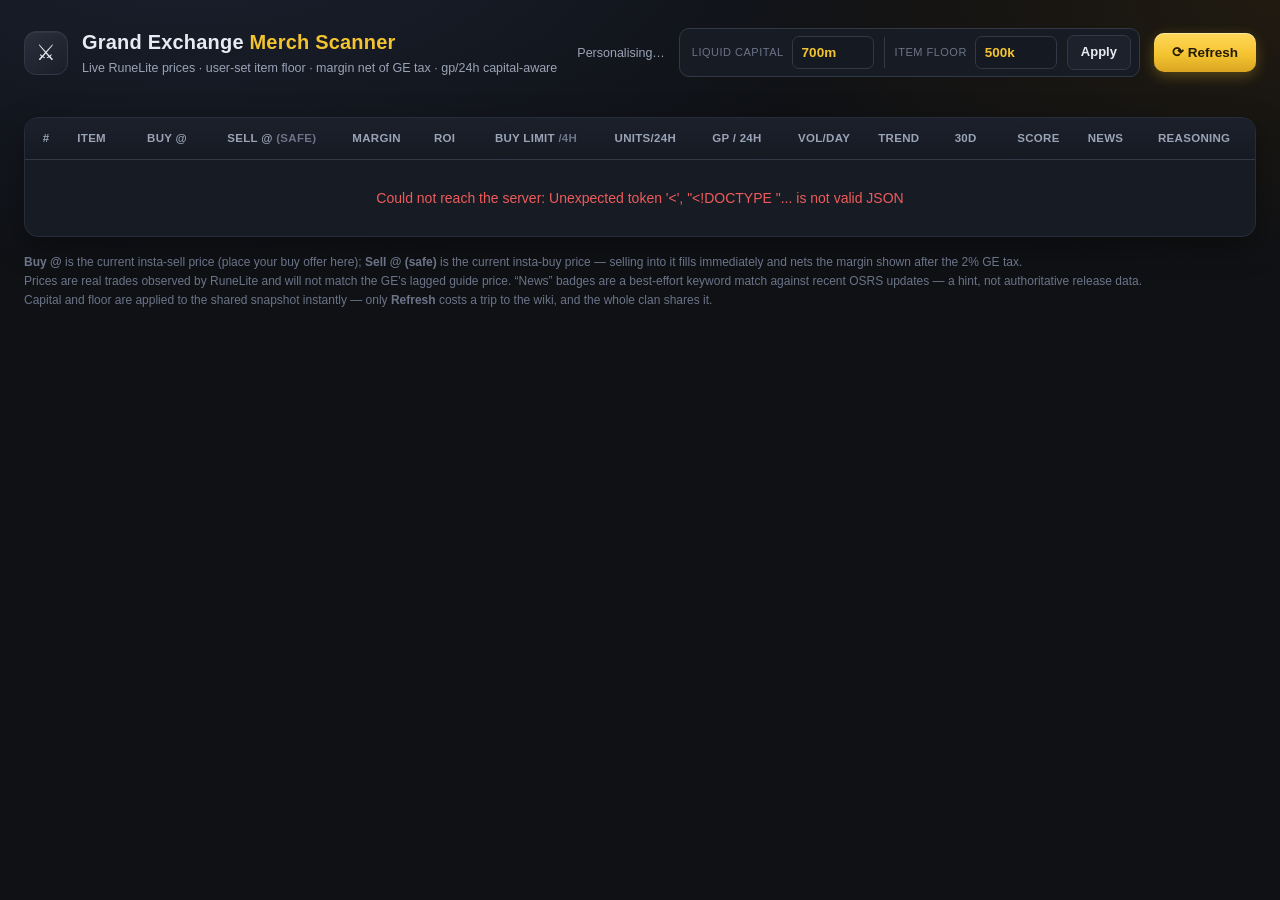
==== static/index.html @ 672d29fd "Migrate the merch scanner to a DB-backed clan app The scan is expensive (~160 wiki calls) but almost" ====
<!doctype html>
<html lang="en">
<head>
<meta charset="utf-8">
<meta name="viewport" content="width=device-width, initial-scale=1">
<title>Grand Exchange Merch Scanner</title>
<style>
  :root {
    --bg: #0f1115; --bg2: #151922; --card: #171b24; --card2: #1c212c;
    --line: #262c39; --line2: #313947;
    --text: #e7ebf2; --muted: #9aa4b6; --faint: #6b7488;
    --gold: #f4c430; --gold2: #d9a521;
    --green: #3fbf7f; --red: #ef5b5b; --amber: #f0a340; --blue: #5b9bd5;
    --shadow: 0 10px 30px rgba(0,0,0,.35);
  }
  * { box-sizing: border-box; }
  html, body { height: 100%; }
  body {
    margin: 0; color: var(--text);
    font-family: -apple-system, BlinkMacSystemFont, "Segoe UI", Roboto,
                 "Helvetica Neue", Arial, "Noto Sans", sans-serif;
    font-size: 14px; line-height: 1.45;
    background:
      radial-gradient(1200px 600px at 15% -10%, #1b2130 0, rgba(27,33,48,0) 60%),
      radial-gradient(1000px 500px at 100% 0, #201a10 0, rgba(32,26,16,0) 55%),
      var(--bg);
    -webkit-font-smoothing: antialiased;
  }
  .wrap { max-width: 1400px; margin: 0 auto; padding: 28px 24px 80px; }
  header { display: flex; align-items: flex-end; justify-content: space-between;
           flex-wrap: wrap; gap: 16px; margin-bottom: 22px; }
  .brand { display: flex; align-items: center; gap: 14px; }
  .logo {
    width: 44px; height: 44px; flex: 0 0 44px; border-radius: 12px;
    display: grid; place-items: center; font-size: 22px;
    background: linear-gradient(145deg, #2a2f3c, #1a1e28);
    border: 1px solid var(--line2);
    box-shadow: inset 0 1px 0 rgba(255,255,255,.05);
  }
  h1 { margin: 0; font-size: 20px; font-weight: 650; letter-spacing: .2px; }
  h1 .accent { color: var(--gold); }
  .tag { color: var(--muted); font-size: 12.5px; margin-top: 2px; }
  .controls { display: flex; align-items: center; gap: 14px; flex-wrap: wrap; }
  #status { color: var(--muted); font-size: 12.5px; }
  #status b { color: var(--text); font-weight: 600; }
  #status .stale { color: var(--amber); }
  button#refresh {
    font: inherit; font-weight: 600; font-size: 13.5px; cursor: pointer;
    color: #241b04; padding: 10px 18px; border: 0; border-radius: 10px;
    background: linear-gradient(180deg, #ffd75a, var(--gold) 55%, var(--gold2));
    box-shadow: 0 4px 14px rgba(244,196,48,.28), inset 0 1px 0 rgba(255,255,255,.4);
    transition: transform .08s ease, filter .15s ease;
  }
  button#refresh:hover { filter: brightness(1.05); }
  button#refresh:active { transform: translateY(1px); }
  button#refresh:disabled { filter: grayscale(.5) brightness(.8); cursor: wait; }
  .capbox { display: flex; align-items: center; gap: 10px;
            background: var(--card); border: 1px solid var(--line2);
            border-radius: 10px; padding: 6px 8px 6px 12px; }
  .capbox .field { display: flex; align-items: center; gap: 8px; }
  .capbox .divider { width: 1px; align-self: stretch; background: var(--line2);
                     margin: 2px 0; }
  .capbox label { color: var(--faint); font-size: 11px; text-transform: uppercase;
                  letter-spacing: .5px; white-space: nowrap; }
  .capbox input {
    width: 82px; font: inherit; font-size: 13.5px; font-weight: 600;
    color: var(--gold); background: var(--bg2); border: 1px solid var(--line2);
    border-radius: 7px; padding: 6px 9px; outline: none;
  }
  .capbox input:focus { border-color: var(--gold2); }
  button#confirm {
    font: inherit; font-weight: 600; font-size: 13px; cursor: pointer;
    color: var(--text); background: var(--card2); border: 1px solid var(--line2);
    border-radius: 7px; padding: 7px 13px;
  }
  button#confirm:hover { border-color: var(--gold2); color: var(--gold); }
  button#confirm:disabled { opacity: .5; cursor: wait; }

  .stats { display: flex; gap: 12px; flex-wrap: wrap; margin-bottom: 18px; }
  .stat {
    background: var(--card); border: 1px solid var(--line); border-radius: 12px;
    padding: 12px 16px; min-width: 130px;
  }
  .stat .k { color: var(--faint); font-size: 11px; text-transform: uppercase;
             letter-spacing: .6px; }
  .stat .v { font-size: 18px; font-weight: 650; margin-top: 3px; }
  .stat .v.gold { color: var(--gold); }

  .card {
    background: var(--card); border: 1px solid var(--line); border-radius: 14px;
    box-shadow: var(--shadow); overflow: hidden;
  }
  .tablescroll { overflow-x: auto; }
  table { width: 100%; border-collapse: separate; border-spacing: 0;
          font-variant-numeric: tabular-nums; }
  thead th {
    position: sticky; top: 0; z-index: 3; text-align: left; white-space: nowrap;
    background: linear-gradient(180deg, #1b202b, #161a23);
    color: var(--muted); font-weight: 600; font-size: 11.5px;
    letter-spacing: .3px; text-transform: uppercase;
    padding: 12px 14px; border-bottom: 1px solid var(--line2);
    cursor: pointer; user-select: none;
  }
  thead th.num { text-align: right; }
  thead th:hover { color: var(--text); }
  thead th.nosort { cursor: default; }
  thead th.nosort:hover { color: var(--muted); }
  thead th .arrow { color: var(--gold); font-size: 10px; margin-left: 4px; }
  svg.spark { display: block; }
  td.sparkcell { padding-top: 6px; padding-bottom: 6px; }
  tbody td { padding: 11px 14px; border-bottom: 1px solid var(--line);
             white-space: nowrap; }
  tbody tr:last-child td { border-bottom: 0; }
  tbody tr:hover { background: var(--card2); }
  td.num { text-align: right; }
  td.rank { color: var(--faint); font-weight: 600; }
  td.name { font-weight: 600; }
  td.reason { white-space: normal; color: var(--muted); font-size: 12.5px;
              min-width: 300px; max-width: 460px; line-height: 1.4; }
  .buy { color: var(--blue); font-weight: 600; }
  .sell { color: var(--green); font-weight: 600; }
  .muted { color: var(--faint); }

  .pill {
    display: inline-block; padding: 2px 9px; border-radius: 999px;
    font-size: 11.5px; font-weight: 600; border: 1px solid transparent;
  }
  .t-rising  { color: var(--green); background: rgba(63,191,127,.12);
               border-color: rgba(63,191,127,.3); }
  .t-falling { color: var(--red);   background: rgba(239,91,91,.12);
               border-color: rgba(239,91,91,.3); }
  .t-bounce  { color: var(--amber); background: rgba(240,163,64,.12);
               border-color: rgba(240,163,64,.3); }
  .t-flat    { color: var(--muted); background: rgba(154,164,182,.1);
               border-color: rgba(154,164,182,.25); }

  .scorewrap { display: flex; align-items: center; gap: 8px;
               justify-content: flex-end; }
  .scorebar { width: 46px; height: 6px; border-radius: 4px; overflow: hidden;
              background: rgba(255,255,255,.08); }
  .scorebar > i { display: block; height: 100%; }
  .scoreval { font-weight: 650; min-width: 24px; text-align: right; }

  .news {
    display: inline-flex; align-items: center; gap: 5px; cursor: help;
    color: var(--gold); font-size: 12px; font-weight: 600;
    background: rgba(244,196,48,.1); border: 1px solid rgba(244,196,48,.28);
    padding: 2px 8px; border-radius: 999px;
  }

  .foot { color: var(--faint); font-size: 12px; margin-top: 16px;
          line-height: 1.6; }

  #overlay {
    position: fixed; inset: 0; z-index: 50; display: none;
    background: rgba(8,10,14,.78); backdrop-filter: blur(3px);
    align-items: center; justify-content: center; padding: 24px;
  }
  #overlay.on { display: flex; }
  .console {
    width: min(760px, 96vw); background: #0d1017;
    border: 1px solid var(--line2); border-radius: 14px;
    box-shadow: 0 24px 70px rgba(0,0,0,.6); overflow: hidden;
    display: flex; flex-direction: column;
  }
  .con-head {
    display: flex; align-items: center; gap: 8px; padding: 11px 16px;
    background: linear-gradient(180deg, #191e28, #12161e);
    border-bottom: 1px solid var(--line2);
  }
  .con-head .dot { width: 11px; height: 11px; border-radius: 50%;
                   background: #ef5b5b; box-shadow: inset 0 0 0 1px rgba(0,0,0,.2); }
  .con-head .dot.amber { background: #f0a340; }
  .con-head .dot.grn { background: #3fbf7f; }
  .con-title { margin-left: 8px; font-weight: 600; font-size: 13px; color: var(--text); }
  .con-title #con-phase { color: var(--gold); }
  .con-pct { margin-left: auto; font-weight: 700; font-size: 13px;
             color: var(--gold); font-variant-numeric: tabular-nums; }
  .con-close {
    margin-left: 12px; font: inherit; font-size: 12px; cursor: pointer;
    color: var(--muted); background: transparent; border: 1px solid var(--line2);
    border-radius: 7px; padding: 3px 10px;
  }
  .con-close:hover { color: var(--text); border-color: var(--gold2); }
  .con-progress { height: 6px; background: rgba(255,255,255,.06); position: relative; }
  .con-progress > i {
    display: block; height: 100%; width: 0;
    background: linear-gradient(90deg, var(--gold2), var(--gold));
    box-shadow: 0 0 12px rgba(244,196,48,.5);
    transition: width .25s ease;
  }
  .con-progress.indet > i {
    width: 32% !important; border-radius: 4px;
    animation: slide 1.1s ease-in-out infinite;
  }
  @keyframes slide { 0% { margin-left: -32%; } 100% { margin-left: 100%; } }
  .con-log {
    font-family: ui-monospace, "SFMono-Regular", "JetBrains Mono", Menlo,
                 Consolas, monospace;
    font-size: 12px; line-height: 1.55; color: var(--muted);
    padding: 12px 16px; height: 320px; max-height: 52vh; overflow-y: auto;
    background:
      repeating-linear-gradient(180deg, transparent 0 21px, rgba(255,255,255,.015) 21px 42px);
  }
  .con-log .ln { white-space: pre-wrap; word-break: break-word; }
  .con-log .ln::before { content: "› "; color: var(--faint); }
  .con-log .ln.ok { color: #cfe9d8; }
  .con-log .ln.ok::before { content: "✓ "; color: var(--green); }
  .con-log .ln.err { color: #f3b6b6; }
  .con-log .ln.err::before { content: "✗ "; color: var(--red); }
  .con-log .ln.dim { color: var(--faint); }
  .con-log .ln.phase {
    color: var(--gold); margin-top: 8px; font-weight: 600;
    border-top: 1px solid var(--line); padding-top: 8px;
  }
  .con-log .ln.phase::before { content: "» "; color: var(--gold2); }
  .con-log .ln.phase:first-child { margin-top: 0; border-top: 0; padding-top: 0; }
  .con-cursor::after {
    content: "▌"; color: var(--gold); animation: blink 1s steps(1) infinite;
  }
  @keyframes blink { 50% { opacity: 0; } }
  .empty { text-align: center; color: var(--muted); padding: 40px 16px; }
  .err { text-align: center; color: var(--red); padding: 28px 16px; }
</style>
</head>
<body>
  <div class="wrap">
    <header>
      <div class="brand">
        <div class="logo">&#9876;</div>
        <div>
          <h1>Grand Exchange <span class="accent">Merch Scanner</span></h1>
          <div class="tag">Live RuneLite prices &middot; user-set item floor &middot; margin net of GE tax &middot; gp/24h capital-aware</div>
        </div>
      </div>
      <div class="controls">
        <span id="status">Loading&hellip;</span>
        <div class="capbox">
          <div class="field">
            <label for="capital">Liquid capital</label>
            <input id="capital" type="text" value="700m" spellcheck="false"
                   autocomplete="off" title="how much gp you can deploy — e.g. 700m, 1.5b">
          </div>
          <div class="divider"></div>
          <div class="field">
            <label for="floor">Item floor</label>
            <input id="floor" type="text" value="500k" spellcheck="false"
                   autocomplete="off" title="ignore items trading below this — e.g. 500k, 1m">
          </div>
          <button id="confirm">Apply</button>
        </div>
        <button id="refresh">&#10227; Refresh</button>
      </div>
    </header>

    <div class="stats" id="stats"></div>

    <div class="card">
      <div class="tablescroll">
        <table>
          <thead>
            <tr>
              <th data-k="rank" class="num">#</th>
              <th data-k="name">Item</th>
              <th data-k="buy_price" class="num">Buy @</th>
              <th data-k="sell_price" class="num">Sell @ <span class="muted">(safe)</span></th>
              <th data-k="margin" class="num">Margin</th>
              <th data-k="roi" class="num">ROI</th>
              <th data-k="limit" class="num">Buy limit <span class="muted">/4h</span></th>
              <th data-k="units_24h" class="num">Units/24h</th>
              <th data-k="gp_24h" class="num">gp / 24h</th>
              <th data-k="vol_day" class="num">Vol/day</th>
              <th data-k="trend">Trend</th>
              <th class="nosort">30d</th>
              <th data-k="merch_score" class="num">Score</th>
              <th data-k="catalyst">News</th>
              <th data-k="reason">Reasoning</th>
            </tr>
          </thead>
          <tbody id="rows">
            <tr><td colspan="15" class="empty">Loading the latest snapshot&hellip;</td></tr>
          </tbody>
        </table>
      </div>
    </div>

    <div class="foot">
      <b>Buy @</b> is the current insta-sell price (place your buy offer here); <b>Sell @ (safe)</b>
      is the current insta-buy price &mdash; selling into it fills immediately and nets the margin shown after the 2% GE tax.<br>
      Prices are real trades observed by RuneLite and will not match the GE's lagged guide price.
      &ldquo;News&rdquo; badges are a best-effort keyword match against recent OSRS updates &mdash; a hint, not authoritative release data.<br>
      Capital and floor are applied to the shared snapshot instantly &mdash; only <b>Refresh</b> costs a trip to the wiki, and the whole clan shares it.
    </div>
  </div>

  <div id="overlay">
    <div class="console">
      <div class="con-head">
        <span class="dot"></span><span class="dot amber"></span><span class="dot grn"></span>
        <span class="con-title">live scan &mdash; <span id="con-phase">starting&hellip;</span></span>
        <span class="con-pct" id="con-pct"></span>
        <button class="con-close" id="con-close">Hide</button>
      </div>
      <div class="con-progress indet" id="con-progress"><i id="con-bar"></i></div>
      <div class="con-log" id="con-log"></div>
    </div>
  </div>

<script>
var DATA = [], sortKey = "margin", sortAsc = false, CAP = null, FLOOR = null;
var ES = null, STATUS = null, LOADING = false;

function $(id) { return document.getElementById(id); }

function gp(n) {
  if (n === null || n === undefined) return "-";
  var a = Math.abs(n), s = n < 0 ? "-" : "";
  if (a >= 1e9) return s + (a/1e9).toFixed(2) + "b";
  if (a >= 1e6) return s + (a/1e6).toFixed(2) + "m";
  if (a >= 1e3) return s + (a/1e3).toFixed(1) + "k";
  return s + Math.round(a);
}
function esc(t) {
  return (t == null ? "" : String(t)).replace(/[&<>"]/g, function(c){
    return {"&":"&amp;","<":"&lt;",">":"&gt;",'"':"&quot;"}[c];
  });
}
function scoreColor(v) {
  var h = Math.round(8 + (Math.max(0,Math.min(100,v))/100)*130);  // red->green
  return "hsl(" + h + ",68%,52%)";
}
function fmtInt(n) { return Math.round(n||0).toLocaleString(); }
function ago(secs) {
  if (secs === null || secs === undefined) return "never";
  if (secs < 60) return Math.round(secs) + "s ago";
  if (secs < 3600) return Math.round(secs/60) + " min ago";
  return (secs/3600).toFixed(1) + "h ago";
}
function sparkline(arr) {
  if (!arr || arr.length < 2) return '<span class="muted">&mdash;</span>';
  var w = 76, h = 24, pad = 2, n = arr.length;
  var min = Math.min.apply(null, arr), max = Math.max.apply(null, arr);
  var rng = (max - min) || 1;
  var xy = function(v, i) {
    var x = pad + (i / (n - 1)) * (w - 2 * pad);
    var y = pad + (1 - (v - min) / rng) * (h - 2 * pad);
    return [x, y];
  };
  var pts = arr.map(function(v, i){ var p = xy(v, i); return p[0].toFixed(1) + "," + p[1].toFixed(1); });
  var up = arr[n-1] >= arr[0];
  var col = up ? "#3fbf7f" : "#ef5b5b";     // matches --green / --red
  var last = xy(arr[n-1], n-1);
  var area = "0," + h + " " + pts.join(" ") + " " + (w) + "," + h;
  return '<svg class="spark" width="' + w + '" height="' + h + '" viewBox="0 0 ' + w + ' ' + h + '">'
    + '<polyline points="' + area + '" fill="' + col + '" opacity="0.10" stroke="none"/>'
    + '<polyline points="' + pts.join(" ") + '" fill="none" stroke="' + col
      + '" stroke-width="1.5" stroke-linejoin="round" stroke-linecap="round"/>'
    + '<circle cx="' + last[0].toFixed(1) + '" cy="' + last[1].toFixed(1) + '" r="1.7" fill="' + col + '"/>'
    + '</svg>';
}

function render() {
  var rows = DATA.slice();
  rows.forEach(function(r, i){ r.rank = i + 1; });   // rank from server order
  if (sortKey !== "rank") {
    rows.sort(function(a, b){
      var x = a[sortKey], y = b[sortKey];
      if (typeof x === "string" || typeof y === "string") {
        x = (x||"").toString().toLowerCase(); y = (y||"").toString().toLowerCase();
        return sortAsc ? (x<y?-1:x>y?1:0) : (x<y?1:x>y?-1:0);
      }
      x = x||0; y = y||0; return sortAsc ? x-y : y-x;
    });
  } else if (sortAsc) { rows.reverse(); }

  var tb = $("rows");
  if (!rows.length) {
    tb.innerHTML = '<tr><td colspan="15" class="empty">Nothing scored above the price floor. Try a lower floor.</td></tr>';
    return;
  }
  var html = "";
  rows.forEach(function(r){
    var tcls = "pill t-" + esc(r.trend);
    var cat = r.catalyst
      ? '<span class="news" title="' + esc(r.catalyst) + '">&#128227; news</span>'
      : '<span class="muted">&mdash;</span>';
    var sc = Math.round(r.merch_score||0);
    html += "<tr>"
      + '<td class="num rank">' + r.rank + "</td>"
      + '<td class="name">' + esc(r.name) + "</td>"
      + '<td class="num buy">' + gp(r.buy_price) + "</td>"
      + '<td class="num sell">' + gp(r.sell_price) + "</td>"
      + '<td class="num">' + gp(r.margin) + "</td>"
      + '<td class="num">' + (r.roi||0).toFixed(1) + "%</td>"
      + '<td class="num muted">' + fmtInt(r.limit) + "</td>"
      + '<td class="num muted">' + fmtInt(r.units_24h) + "</td>"
      + '<td class="num sell">' + gp(r.gp_24h) + "</td>"
      + '<td class="num muted">' + fmtInt(r.vol_day) + "</td>"
      + '<td><span class="' + tcls + '">' + esc(r.trend) + "</span></td>"
      + '<td class="sparkcell" title="30-day price trend">' + sparkline(r.spark) + "</td>"
      + '<td class="num"><div class="scorewrap">'
        + '<span class="scorebar"><i style="width:' + sc + '%;background:'
        + scoreColor(sc) + '"></i></span>'
        + '<span class="scoreval">' + sc + "</span></div></td>"
      + "<td>" + cat + "</td>"
      + '<td class="reason">' + esc(r.reason) + "</td>"
      + "</tr>";
  });
  tb.innerHTML = html;
  paintHeaders();
}

function paintHeaders() {
  document.querySelectorAll("thead th").forEach(function(th){
    var old = th.querySelector(".arrow"); if (old) old.remove();
    if (th.getAttribute("data-k") === sortKey) {
      var a = document.createElement("span");
      a.className = "arrow"; a.textContent = sortAsc ? "▲" : "▼";
      th.appendChild(a);
    }
  });
}
function renderStats() {
  var el = $("stats");
  if (!DATA.length) { el.innerHTML = ""; return; }
  var best = DATA[0];
  var avg = DATA.reduce(function(s,r){ return s + (r.merch_score||0); }, 0) / DATA.length;
  var withNews = DATA.filter(function(r){ return r.catalyst; }).length;
  var topGp = DATA.reduce(function(m,r){ return Math.max(m, r.gp_24h||0); }, 0);
  el.innerHTML =
      (CAP ? stat("Liquid capital", gp(CAP), true) : "")
    + (FLOOR ? stat("Item floor", gp(FLOOR)) : "")
    + stat("Picks", DATA.length)
    + stat("Top pick", esc(best.name), true)
    + stat("Best gp / 24h", gp(topGp), true)
    + stat("Avg score", avg.toFixed(0))
    + stat("With news", withNews);
}
function stat(k, v, gold) {
  return '<div class="stat"><div class="k">' + k + '</div><div class="v'
    + (gold ? " gold" : "") + '">' + v + '</div></div>';
}

function setSort(k) {
  if (sortKey === k) sortAsc = !sortAsc;
  else { sortKey = k; sortAsc = (k === "name"); }
  render();
}
document.querySelectorAll("thead th").forEach(function(th){
  var k = th.getAttribute("data-k");
  if (!k) return;                       // 30d sparkline column isn't sortable
  th.addEventListener("click", function(){ setSort(k); });
});

// ------------------------------------------------------- reads (instant)

function statusLine() {
  var st = $("status");
  if (LOADING) { st.innerHTML = "Personalising&hellip;"; return; }
  if (!STATUS) { st.innerHTML = "&hellip;"; return; }
  if (STATUS.scanning) {
    st.innerHTML = "<b>Scanning</b> the live Grand Exchange&hellip;";
    return;
  }
  var stale = STATUS.age_seconds !== null && STATUS.age_seconds > 25 * 60;
  var when = '<span class="' + (stale ? "stale" : "") + '">'
    + ago(STATUS.age_seconds) + "</span>";
  st.innerHTML = "<b>" + DATA.length + "</b> picks &middot; updated " + when
    + " &middot; next scan every " + STATUS.interval_minutes + " min";
}

function loadPicks() {
  var cap = $("capital").value.trim(), floor = $("floor").value.trim();
  var q = [];
  if (cap) q.push("capital=" + encodeURIComponent(cap));
  if (floor) q.push("floor=" + encodeURIComponent(floor));
  LOADING = true; statusLine();
  $("confirm").disabled = true;
  return fetch("/api/picks" + (q.length ? "?" + q.join("&") : ""))
    .then(function(r){ return r.json().then(function(d){ d._code = r.status; return d; }); })
    .then(function(d){
      LOADING = false; $("confirm").disabled = false;
      if (d._code === 503) {                       // no snapshot yet
        DATA = []; renderStats();
        $("rows").innerHTML = '<tr><td colspan="15" class="empty">'
          + esc(d.error || "no data yet") + "</td></tr>";
        if (d.scanning) attachStream(true);
        return;
      }
      DATA = d.rows || [];
      CAP = d.capital; FLOOR = d.floor;
      $("capital").value = gp(CAP);
      $("floor").value = gp(FLOOR);
      sortKey = "margin"; sortAsc = false;
      render(); renderStats(); statusLine();
    })
    .catch(function(e){
      LOADING = false; $("confirm").disabled = false;
      $("rows").innerHTML = '<tr><td colspan="15" class="err">Could not reach '
        + 'the server: ' + esc(e.message) + "</td></tr>";
    });
}

function pollStatus() {
  return fetch("/api/status").then(function(r){ return r.json(); })
    .then(function(d){
      var wasScanning = STATUS && STATUS.scanning;
      var newSnapshot = STATUS && d.updated_at !== STATUS.updated_at;
      STATUS = d;
      $("refresh").disabled = d.scanning;
      statusLine();
      if (d.scanning && !ES) attachStream(true);   // someone else started one
      if (!d.scanning && wasScanning && newSnapshot) loadPicks();
    })
    .catch(function(){});
}

// ------------------------------------------------------ writes (a scan)

function setBusy(on) {
  $("refresh").disabled = on;
  $("overlay").classList.toggle("on", on);
}
function conReset() {
  $("con-log").innerHTML = "";
  $("con-phase").textContent = "starting…";
  $("con-pct").textContent = "";
  $("con-bar").style.width = "0";
  $("con-progress").classList.add("indet");
}
function conLog(msg, level) {
  var log = $("con-log");
  var atBottom = log.scrollHeight - log.scrollTop - log.clientHeight < 40;
  document.querySelectorAll("#con-log .con-cursor").forEach(function(el){
    el.classList.remove("con-cursor");
  });
  var ln = document.createElement("div");
  ln.className = "ln con-cursor" + (level && level !== "info" ? " " + level : "");
  ln.textContent = msg;
  log.appendChild(ln);
  while (log.childNodes.length > 400) log.removeChild(log.firstChild);
  if (atBottom) log.scrollTop = log.scrollHeight;
}
function conProgress(done, total) {
  var pr = $("con-progress");
  pr.classList.remove("indet");
  var pct = total ? Math.round((done / total) * 100) : 0;
  $("con-bar").style.width = pct + "%";
  $("con-pct").textContent = pct + "%";
}

/* Attach to whatever scan the writer is running. The stream replays the
   log from the start, so joining late still shows the whole scan. */
function attachStream(quiet) {
  if (ES) return;
  if (!quiet) conReset();
  setBusy(true);
  var es = new EventSource("/api/refresh/stream");
  ES = es;
  es.onmessage = function(ev) {
    var d;
    try { d = JSON.parse(ev.data); } catch (e) { return; }
    if (d.kind === "phase") {
      $("con-phase").textContent = d.label;
      conLog(d.label, "phase");
    } else if (d.kind === "log") {
      conLog(d.msg, d.level);
    } else if (d.kind === "progress") {
      conProgress(d.done, d.total);
    } else if (d.kind === "idle") {
      es.close(); ES = null; setBusy(false);
    } else if (d.kind === "result") {
      es.close(); ES = null;
      conProgress(1, 1);
      conLog("snapshot stored — " + d.n_items + " items", "ok");
      loadPicks().then(pollStatus);
      setTimeout(function(){ setBusy(false); }, 600);
    } else if (d.kind === "error") {
      es.close(); ES = null;
      conLog("scan failed: " + d.error, "err");
      setTimeout(function(){ setBusy(false); }, 1500);
      pollStatus();
    }
  };
  es.onerror = function() {
    if (!ES) return;                     // normal close after result
    es.close(); ES = null;
    conLog("connection lost — is the server still running?", "err");
    setTimeout(function(){ setBusy(false); }, 1200);
  };
}

function refresh() {
  conReset();
  setBusy(true);
  fetch("/api/refresh", { method: "POST" })
    .then(function(r){ return r.json(); })
    .then(function(d){
      if (!d.started && !d.scanning) {   // debounced: nothing to watch
        conLog(d.reason || "no scan started", "dim");
        setTimeout(function(){ setBusy(false); }, 1200);
        return;
      }
      if (!d.started) conLog(d.reason, "dim");
      attachStream(true);
    })
    .catch(function(e){
      conLog("could not start a scan: " + e.message, "err");
      setTimeout(function(){ setBusy(false); }, 1200);
    });
}

$("refresh").addEventListener("click", refresh);
$("confirm").addEventListener("click", function(){ loadPicks(); });
$("con-close").addEventListener("click", function(){
  $("overlay").classList.remove("on");   // scan continues in the background
});
["capital", "floor"].forEach(function(id){
  $(id).addEventListener("keydown", function(e){
    if (e.key === "Enter") loadPicks();
  });
});

window.addEventListener("load", function(){
  pollStatus().then(loadPicks);
  setInterval(pollStatus, 15000);
});
</script>
</body>
</html>
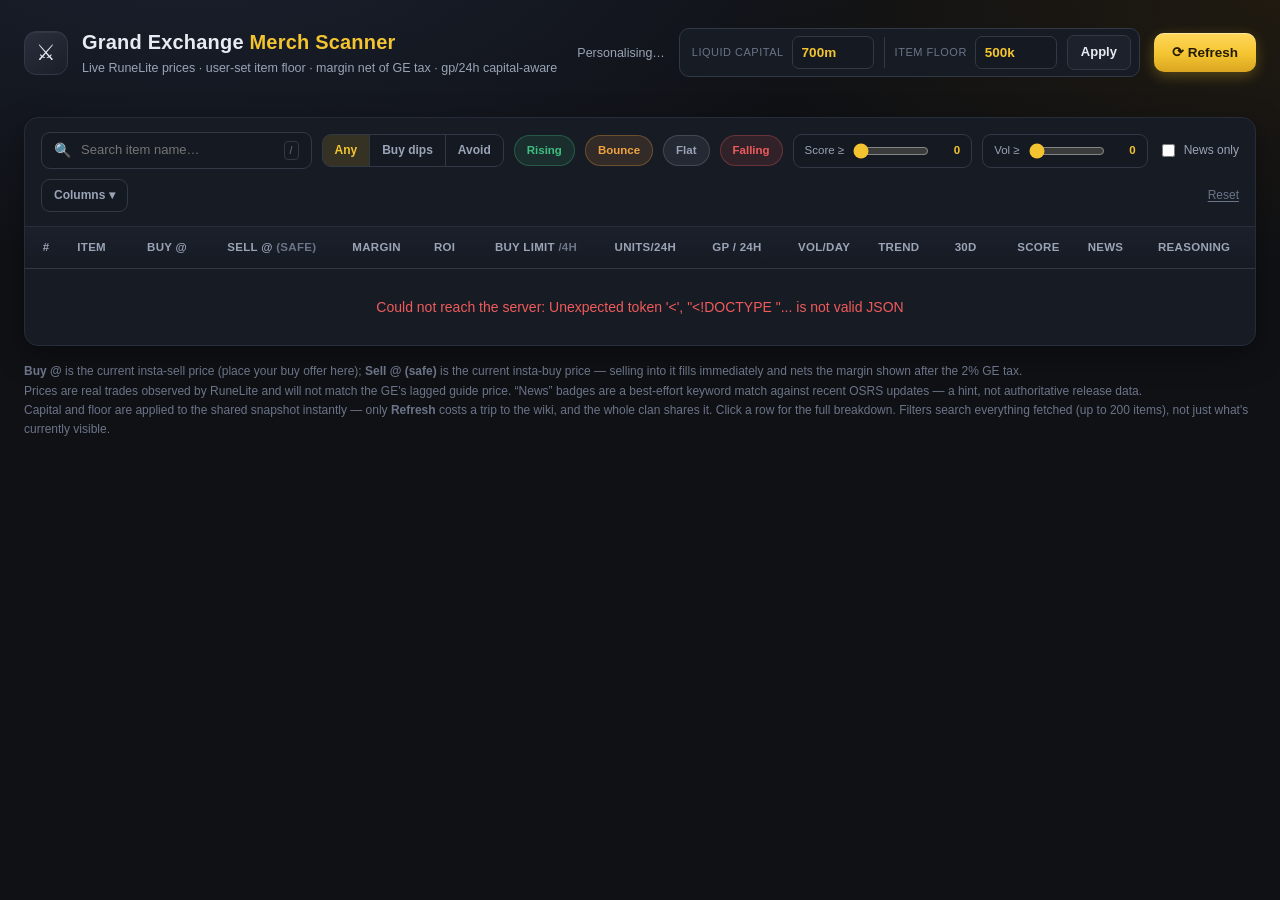
==== commit fe43fd39: "Add filter bar, per-item drill-down, and scan-history endpoint to the UI Adds client-side search/mod" ====
--- a/static/index.html
+++ b/static/index.html
@@ -90,6 +90,64 @@
     background: var(--card); border: 1px solid var(--line); border-radius: 14px;
     box-shadow: var(--shadow); overflow: hidden;
   }
+
+  /* ---------------------------------------------------------- filter bar */
+  .filterbar { display: flex; flex-wrap: wrap; gap: 10px; align-items: center;
+               padding: 14px 16px; border-bottom: 1px solid var(--line); }
+  .fb-search { display: flex; align-items: center; gap: 8px; background: var(--bg2);
+               border: 1px solid var(--line2); border-radius: 9px; padding: 7px 12px;
+               flex: 1 1 180px; min-width: 150px; }
+  .fb-search input { border: 0; background: transparent; color: var(--text);
+                      font: inherit; font-size: 13px; outline: none; width: 100%; }
+  .fb-search .kbd { font-size: 10.5px; color: var(--faint); border: 1px solid var(--line2);
+                     border-radius: 4px; padding: 1px 5px; flex: 0 0 auto; }
+  .seg { display: flex; background: var(--bg2); border: 1px solid var(--line2);
+         border-radius: 9px; overflow: hidden; flex: 0 0 auto; }
+  .seg button { font: inherit; font-size: 12px; font-weight: 600; padding: 7px 12px;
+                border: 0; background: transparent; color: var(--muted); cursor: pointer;
+                border-right: 1px solid var(--line2); }
+  .seg button:last-child { border-right: 0; }
+  .seg button.on { background: rgba(244,196,48,.14); color: var(--gold); }
+  .chip { font-size: 11.5px; font-weight: 600; padding: 6px 12px; border-radius: 999px;
+          border: 1px solid var(--line2); color: var(--muted); background: var(--bg2);
+          cursor: pointer; flex: 0 0 auto; }
+  .chip.on { color: var(--text); border-color: var(--gold2); background: rgba(244,196,48,.1); }
+  .chip.on.t-rising { color: var(--green); border-color: rgba(63,191,127,.45); background: rgba(63,191,127,.14); }
+  .chip.on.t-bounce { color: var(--amber); border-color: rgba(240,163,64,.45); background: rgba(240,163,64,.14); }
+  .chip.on.t-falling { color: var(--red); border-color: rgba(239,91,91,.45); background: rgba(239,91,91,.14); }
+  .chip.on.t-flat { color: var(--text); border-color: var(--line2); background: rgba(154,164,182,.14); }
+  .fb-slider { display: flex; align-items: center; gap: 7px; background: var(--bg2);
+               border: 1px solid var(--line2); border-radius: 9px; padding: 6px 11px;
+               font-size: 11.5px; color: var(--muted); flex: 0 0 auto; }
+  .fb-slider input[type=range] { accent-color: var(--gold); width: 76px; }
+  .fb-slider b { color: var(--gold); min-width: 22px; display: inline-block; text-align: right; }
+  .fb-toggle { display: flex; align-items: center; gap: 6px; font-size: 12px;
+               color: var(--muted); cursor: pointer; flex: 0 0 auto; user-select: none; }
+  .fb-toggle input { accent-color: var(--gold); }
+  .cols-menu { position: relative; flex: 0 0 auto; }
+  .cols-btn { font: inherit; font-size: 12px; font-weight: 600; color: var(--muted);
+              background: var(--bg2); border: 1px solid var(--line2); border-radius: 9px;
+              padding: 7px 12px; cursor: pointer; }
+  .cols-btn:hover { color: var(--text); border-color: var(--gold2); }
+  .cols-pop { display: none; position: absolute; right: 0; top: calc(100% + 6px); z-index: 6;
+              background: var(--card2); border: 1px solid var(--line2); border-radius: 10px;
+              padding: 10px; box-shadow: var(--shadow); min-width: 170px; }
+  .cols-pop.on { display: block; }
+  .cols-pop label { display: flex; align-items: center; gap: 8px; font-size: 12px;
+                     color: var(--muted); padding: 5px 4px; cursor: pointer; white-space: nowrap; }
+  .cols-pop label:hover { color: var(--text); }
+  .cols-pop input { accent-color: var(--gold); }
+  .fb-reset { margin-left: auto; font-size: 12px; color: var(--faint); cursor: pointer;
+              text-decoration: underline; text-underline-offset: 2px; flex: 0 0 auto; }
+  .fb-reset:hover { color: var(--text); }
+  .summary-row { display: flex; align-items: center; gap: 8px; flex-wrap: wrap;
+                 padding: 9px 16px; font-size: 12px; color: var(--muted);
+                 background: rgba(244,196,48,.04); border-bottom: 1px solid var(--line); }
+  .summary-row b { color: var(--gold); }
+  .summary-row .clearchip { font-size: 11px; padding: 2px 9px; border-radius: 999px;
+                             background: var(--card2); border: 1px solid var(--line2); cursor: pointer; }
+  .summary-row .clearchip:hover { border-color: var(--gold2); color: var(--text); }
+
   .tablescroll { overflow-x: auto; }
   table { width: 100%; border-collapse: separate; border-spacing: 0;
           font-variant-numeric: tabular-nums; }
@@ -111,10 +169,12 @@
   tbody td { padding: 11px 14px; border-bottom: 1px solid var(--line);
              white-space: nowrap; }
   tbody tr:last-child td { border-bottom: 0; }
+  tbody tr { cursor: pointer; }
   tbody tr:hover { background: var(--card2); }
+  tbody tr:hover td.name { color: var(--gold); }
   td.num { text-align: right; }
   td.rank { color: var(--faint); font-weight: 600; }
-  td.name { font-weight: 600; }
+  td.name { font-weight: 600; transition: color .1s ease; }
   td.reason { white-space: normal; color: var(--muted); font-size: 12.5px;
               min-width: 300px; max-width: 460px; line-height: 1.4; }
   .buy { color: var(--blue); font-weight: 600; }
@@ -221,6 +281,77 @@
   @keyframes blink { 50% { opacity: 0; } }
   .empty { text-align: center; color: var(--muted); padding: 40px 16px; }
   .err { text-align: center; color: var(--red); padding: 28px 16px; }
+
+  /* ------------------------------------------------------------ drill-down */
+  #dd-overlay {
+    position: fixed; inset: 0; z-index: 55; display: none;
+    background: rgba(8,10,14,.78); backdrop-filter: blur(3px);
+    align-items: center; justify-content: center; padding: 24px;
+  }
+  #dd-overlay.on { display: flex; }
+  .dd-panel { width: min(640px, 100%); max-height: 88vh; overflow-y: auto;
+              background: var(--card); border: 1px solid var(--line2); border-radius: 16px;
+              box-shadow: 0 24px 70px rgba(0,0,0,.6); }
+  .dd-head { display: flex; align-items: flex-start; justify-content: space-between; gap: 14px;
+             padding: 18px 22px; border-bottom: 1px solid var(--line);
+             background: linear-gradient(180deg,#1b202b,#171b24);
+             position: sticky; top: 0; z-index: 2; }
+  .dd-title { font-size: 18px; font-weight: 700; }
+  .dd-sub { color: var(--faint); font-size: 12px; margin-top: 4px; }
+  .dd-close { color: var(--faint); background: transparent; border: 1px solid var(--line2);
+              border-radius: 7px; padding: 4px 10px; font-size: 12px; cursor: pointer; flex: 0 0 auto; }
+  .dd-close:hover { color: var(--text); border-color: var(--gold2); }
+  .dd-score { text-align: right; flex: 0 0 auto; }
+  .dd-score .num { font-size: 26px; font-weight: 800; color: var(--gold); line-height: 1; }
+  .dd-score .lbl { font-size: 10px; color: var(--faint); text-transform: uppercase; letter-spacing: .5px; margin-top: 3px; }
+  .dd-body { padding: 20px 22px; display: grid; gap: 22px; }
+  .dd-grid4 { display: grid; grid-template-columns: repeat(4, minmax(0,1fr)); gap: 10px; }
+  .dd-stat { background: var(--bg2); border: 1px solid var(--line); border-radius: 10px; padding: 10px 12px; min-width: 0; }
+  .dd-stat .k { font-size: 10px; color: var(--faint); text-transform: uppercase; letter-spacing: .5px; }
+  .dd-stat .v { font-size: 15px; font-weight: 700; margin-top: 3px; overflow-wrap: anywhere; }
+  .dd-section-title { font-size: 11px; font-weight: 700; text-transform: uppercase; letter-spacing: .6px;
+                       color: var(--faint); margin-bottom: 10px; }
+  .dd-chart { background: var(--bg2); border: 1px solid var(--line); border-radius: 10px; padding: 14px; }
+  .dd-bars { display: grid; gap: 9px; }
+  .dd-bar-row { display: grid; grid-template-columns: 96px 1fr 38px; align-items: center; gap: 10px; font-size: 12px; }
+  .dd-bar-row .lbl { color: var(--muted); }
+  .dd-bar-track { height: 7px; border-radius: 5px; background: rgba(255,255,255,.07); overflow: hidden; }
+  .dd-bar-track > i { display: block; height: 100%; background: linear-gradient(90deg,#e0c23f,#3fbf7f); }
+  .dd-bar-row .val { text-align: right; font-weight: 700; color: var(--text); }
+  .dd-subbars { margin-top: 10px; padding-top: 10px; border-top: 1px dashed var(--line); display: none; }
+  .dd-subbars.on { display: grid; }
+  .dd-subtoggle { font-size: 11px; color: var(--faint); cursor: pointer; text-decoration: underline;
+                  text-underline-offset: 2px; margin-top: 8px; display: inline-block; }
+  .dd-subtoggle:hover { color: var(--text); }
+  .dd-range { display: flex; align-items: center; gap: 10px; font-size: 11px; color: var(--faint); }
+  .dd-range-track { flex: 1; height: 6px; border-radius: 4px;
+                     background: linear-gradient(90deg, var(--green), var(--line2) 50%, var(--red)); position: relative; }
+  .dd-range-dot { position: absolute; top: -3px; width: 12px; height: 12px; border-radius: 50%; background: var(--gold);
+                  border: 2px solid var(--card); transform: translateX(-50%); }
+  .dd-catalyst { background: rgba(244,196,48,.08); border: 1px solid rgba(244,196,48,.28); border-radius: 10px;
+                 padding: 12px 14px; font-size: 12.5px; color: var(--text); }
+  .dd-catalyst .lbl { color: var(--gold); font-weight: 700; font-size: 11px; text-transform: uppercase; margin-bottom: 5px; }
+  .dd-nodata { color: var(--faint); font-size: 12px; }
+  .dd-hist-loading { color: var(--faint); font-size: 12px; padding: 6px 2px; }
+  .dd-foot-nav { display: flex; justify-content: space-between; align-items: center; padding: 12px 22px;
+                 border-top: 1px solid var(--line); font-size: 11.5px; color: var(--faint);
+                 position: sticky; bottom: 0; background: var(--card); }
+  .dd-foot-nav .navbtn { cursor: pointer; color: var(--muted); }
+  .dd-foot-nav .navbtn:hover { color: var(--gold); }
+  .dd-reason { font-size: 12.5px; color: var(--muted); line-height: 1.5; }
+
+  /* -------------------------------------------------------- responsive */
+  .mobile-hide { }
+  @media (max-width: 900px) {
+    thead th.mobile-hide, tbody td.mobile-hide { display: none; }
+  }
+  @media (max-width: 640px) {
+    .filterbar { padding: 12px; }
+    .fb-search { flex: 1 1 100%; }
+    .stats { gap: 8px; }
+    .stat { min-width: 100px; padding: 10px 12px; }
+    .dd-grid4 { grid-template-columns: repeat(2, minmax(0,1fr)); }
+  }
 </style>
 </head>
 <body>
@@ -256,9 +387,33 @@
     <div class="stats" id="stats"></div>
 
     <div class="card">
+      <div class="filterbar">
+        <div class="fb-search">
+          &#128269; <input id="fb-q" type="text" placeholder="Search item name&hellip;" autocomplete="off" spellcheck="false">
+          <span class="kbd">/</span>
+        </div>
+        <div class="seg" id="fb-mode">
+          <button class="on" data-mode="any">Any</button>
+          <button data-mode="buy">Buy dips</button>
+          <button data-mode="avoid">Avoid</button>
+        </div>
+        <span class="chip t-rising" data-trend="rising">Rising</span>
+        <span class="chip t-bounce" data-trend="bounce">Bounce</span>
+        <span class="chip t-flat" data-trend="flat">Flat</span>
+        <span class="chip t-falling" data-trend="falling">Falling</span>
+        <div class="fb-slider">Score &ge; <input id="fb-score" type="range" min="0" max="100" step="5" value="0"><b id="fb-score-v">0</b></div>
+        <div class="fb-slider">Vol &ge; <input id="fb-vol" type="range" min="0" max="100" step="5" value="0"><b id="fb-vol-v">0</b></div>
+        <label class="fb-toggle"><input id="fb-news" type="checkbox"> News only</label>
+        <div class="cols-menu">
+          <button class="cols-btn" id="cols-btn">Columns &#9662;</button>
+          <div class="cols-pop" id="cols-pop"></div>
+        </div>
+        <span class="fb-reset" id="fb-reset">Reset</span>
+      </div>
+      <div class="summary-row" id="summary-row" style="display:none;"></div>
       <div class="tablescroll">
         <table>
-          <thead>
+          <thead id="thead-row">
             <tr>
               <th data-k="rank" class="num">#</th>
               <th data-k="name">Item</th>
@@ -266,15 +421,15 @@
               <th data-k="sell_price" class="num">Sell @ <span class="muted">(safe)</span></th>
               <th data-k="margin" class="num">Margin</th>
               <th data-k="roi" class="num">ROI</th>
-              <th data-k="limit" class="num">Buy limit <span class="muted">/4h</span></th>
-              <th data-k="units_24h" class="num">Units/24h</th>
+              <th data-k="limit" class="num mobile-hide" data-col="limit">Buy limit <span class="muted">/4h</span></th>
+              <th data-k="units_24h" class="num mobile-hide" data-col="units_24h">Units/24h</th>
               <th data-k="gp_24h" class="num">gp / 24h</th>
-              <th data-k="vol_day" class="num">Vol/day</th>
+              <th data-k="vol_day" class="num mobile-hide" data-col="vol_day">Vol/day</th>
               <th data-k="trend">Trend</th>
-              <th class="nosort">30d</th>
+              <th class="nosort mobile-hide" data-col="spark">30d</th>
               <th data-k="merch_score" class="num">Score</th>
-              <th data-k="catalyst">News</th>
-              <th data-k="reason">Reasoning</th>
+              <th data-k="catalyst" class="mobile-hide" data-col="catalyst">News</th>
+              <th data-k="reason" class="mobile-hide" data-col="reason">Reasoning</th>
             </tr>
           </thead>
           <tbody id="rows">
@@ -290,6 +445,7 @@
       Prices are real trades observed by RuneLite and will not match the GE's lagged guide price.
       &ldquo;News&rdquo; badges are a best-effort keyword match against recent OSRS updates &mdash; a hint, not authoritative release data.<br>
       Capital and floor are applied to the shared snapshot instantly &mdash; only <b>Refresh</b> costs a trip to the wiki, and the whole clan shares it.
+      Click a row for the full breakdown. Filters search everything fetched (up to 200 items), not just what's currently visible.
     </div>
   </div>
 
@@ -306,9 +462,23 @@
     </div>
   </div>
 
+  <div id="dd-overlay">
+    <div class="dd-panel" id="dd-panel"></div>
+  </div>
+
 <script>
 var DATA = [], sortKey = "margin", sortAsc = false, CAP = null, FLOOR = null;
 var ES = null, STATUS = null, LOADING = false;
+var VISIBLE_ROWS = [];   // filtered + sorted, kept for drill-down prev/next nav
+var DD_INDEX = -1;       // index into VISIBLE_ROWS of the open drill-down row, -1 = closed
+
+var ALL_COLS = [
+  { key: "limit", label: "Buy limit" }, { key: "units_24h", label: "Units/24h" },
+  { key: "vol_day", label: "Vol/day" }, { key: "spark", label: "30d chart" },
+  { key: "catalyst", label: "News" }, { key: "reason", label: "Reasoning" }
+];
+
+var FILTERS = loadFilters();
 
 function $(id) { return document.getElementById(id); }
 
@@ -336,9 +506,10 @@
   if (secs < 3600) return Math.round(secs/60) + " min ago";
   return (secs/3600).toFixed(1) + "h ago";
 }
-function sparkline(arr) {
+function sparkline(arr, w, h) {
+  w = w || 76; h = h || 24;
   if (!arr || arr.length < 2) return '<span class="muted">&mdash;</span>';
-  var w = 76, h = 24, pad = 2, n = arr.length;
+  var pad = 2, n = arr.length;
   var min = Math.min.apply(null, arr), max = Math.max.apply(null, arr);
   var rng = (max - min) || 1;
   var xy = function(v, i) {
@@ -348,7 +519,7 @@
   };
   var pts = arr.map(function(v, i){ var p = xy(v, i); return p[0].toFixed(1) + "," + p[1].toFixed(1); });
   var up = arr[n-1] >= arr[0];
-  var col = up ? "#3fbf7f" : "#ef5b5b";     // matches --green / --red
+  var col = up ? "#3fbf7f" : "#ef5b5b";
   var last = xy(arr[n-1], n-1);
   var area = "0," + h + " " + pts.join(" ") + " " + (w) + "," + h;
   return '<svg class="spark" width="' + w + '" height="' + h + '" viewBox="0 0 ' + w + ' ' + h + '">'
@@ -359,10 +530,100 @@
     + '</svg>';
 }
 
+/* -------------------------------------------------------------- prefs */
+
+function loadFilters() {
+  var d = { q: "", mode: "any", trends: [], minScore: 0, minVol: 0, newsOnly: false,
+            cols: { limit: true, units_24h: true, vol_day: true, spark: true, catalyst: true, reason: true } };
+  try {
+    var raw = localStorage.getItem("merch.filters");
+    if (raw) { var saved = JSON.parse(raw); for (var k in saved) d[k] = saved[k]; }
+  } catch (e) {}
+  return d;
+}
+function saveFilters() {
+  try { localStorage.setItem("merch.filters", JSON.stringify(FILTERS)); } catch (e) {}
+}
+function loadPrefs() {
+  try {
+    var cap = localStorage.getItem("merch.capital");
+    var flr = localStorage.getItem("merch.floor");
+    if (cap) $("capital").value = cap;
+    if (flr) $("floor").value = flr;
+  } catch (e) {}
+}
+function savePrefs() {
+  try {
+    localStorage.setItem("merch.capital", $("capital").value.trim());
+    localStorage.setItem("merch.floor", $("floor").value.trim());
+  } catch (e) {}
+}
+
+/* ------------------------------------------------------------- filtering */
+
+function applyFilters(rows) {
+  var f = FILTERS;
+  var q = f.q.trim().toLowerCase();
+  return rows.filter(function(r) {
+    if (q && r.name.toLowerCase().indexOf(q) === -1) return false;
+    if (f.mode === "buy" && !(r.rank_all <= 0.5)) return false;
+    if (f.mode === "avoid" && !(r.rank_all >= 0.5)) return false;
+    if (f.trends.length && f.trends.indexOf(r.trend) === -1) return false;
+    if ((r.merch_score || 0) < f.minScore) return false;
+    if ((r.volatility || 0) < f.minVol) return false;
+    if (f.newsOnly && !r.catalyst) return false;
+    return true;
+  });
+}
+function activeFilterChips() {
+  var f = FILTERS, chips = [];
+  if (f.mode !== "any") chips.push({ k: "mode", label: "mode: " + (f.mode === "buy" ? "buy dips" : "avoid") });
+  if (f.trends.length) chips.push({ k: "trends", label: "trend: " + f.trends.join(", ") });
+  if (f.minScore > 0) chips.push({ k: "minScore", label: "score ≥ " + f.minScore });
+  if (f.minVol > 0) chips.push({ k: "minVol", label: "volatility ≥ " + f.minVol });
+  if (f.newsOnly) chips.push({ k: "newsOnly", label: "news only" });
+  if (f.q.trim()) chips.push({ k: "q", label: '"' + f.q.trim() + '"' });
+  return chips;
+}
+function clearFilterChip(k) {
+  if (k === "mode") FILTERS.mode = "any";
+  else if (k === "trends") FILTERS.trends = [];
+  else if (k === "minScore") FILTERS.minScore = 0;
+  else if (k === "minVol") FILTERS.minVol = 0;
+  else if (k === "newsOnly") FILTERS.newsOnly = false;
+  else if (k === "q") { FILTERS.q = ""; $("fb-q").value = ""; }
+  syncFilterUI(); saveFilters(); render();
+}
+function resetFilters() {
+  FILTERS.q = ""; FILTERS.mode = "any"; FILTERS.trends = []; FILTERS.minScore = 0;
+  FILTERS.minVol = 0; FILTERS.newsOnly = false;
+  $("fb-q").value = "";
+  syncFilterUI(); saveFilters(); render();
+}
+function syncFilterUI() {
+  document.querySelectorAll("#fb-mode button").forEach(function(b){
+    b.classList.toggle("on", b.getAttribute("data-mode") === FILTERS.mode);
+  });
+  document.querySelectorAll(".chip[data-trend]").forEach(function(c){
+    c.classList.toggle("on", FILTERS.trends.indexOf(c.getAttribute("data-trend")) !== -1);
+  });
+  $("fb-score").value = FILTERS.minScore; $("fb-score-v").textContent = FILTERS.minScore;
+  $("fb-vol").value = FILTERS.minVol; $("fb-vol-v").textContent = FILTERS.minVol;
+  $("fb-news").checked = FILTERS.newsOnly;
+  document.querySelectorAll("[data-col]").forEach(function(el){
+    var col = el.getAttribute("data-col");
+    el.style.display = FILTERS.cols[col] === false ? "none" : "";
+  });
+}
+
+/* ----------------------------------------------------------------- render */
+
 function render() {
-  var rows = DATA.slice();
-  rows.forEach(function(r, i){ r.rank = i + 1; });   // rank from server order
-  if (sortKey !== "rank") {
+  var rows = applyFilters(DATA.slice());
+  if (sortKey === "rank") {
+    // "rank" reflects arrival order from the server (already sorted by merch_score).
+    if (sortAsc) rows.reverse();
+  } else {
     rows.sort(function(a, b){
       var x = a[sortKey], y = b[sortKey];
       if (typeof x === "string" || typeof y === "string") {
@@ -371,43 +632,76 @@
       }
       x = x||0; y = y||0; return sortAsc ? x-y : y-x;
     });
-  } else if (sortAsc) { rows.reverse(); }
+  }
+  rows.forEach(function(r, i){ r.rank = i + 1; });
+  VISIBLE_ROWS = rows;
+
+  renderSummary(rows);
 
   var tb = $("rows");
-  if (!rows.length) {
+  if (!DATA.length) {
     tb.innerHTML = '<tr><td colspan="15" class="empty">Nothing scored above the price floor. Try a lower floor.</td></tr>';
     return;
   }
+  if (!rows.length) {
+    tb.innerHTML = '<tr><td colspan="15" class="empty">0 of ' + DATA.length
+      + ' items match your filters. <span id="empty-reset" style="text-decoration:underline;cursor:pointer;color:var(--gold);">Reset filters</span></td></tr>';
+    var er = document.getElementById("empty-reset");
+    if (er) er.addEventListener("click", resetFilters);
+    return;
+  }
   var html = "";
-  rows.forEach(function(r){
+  rows.forEach(function(r, idx){
     var tcls = "pill t-" + esc(r.trend);
     var cat = r.catalyst
       ? '<span class="news" title="' + esc(r.catalyst) + '">&#128227; news</span>'
       : '<span class="muted">&mdash;</span>';
     var sc = Math.round(r.merch_score||0);
-    html += "<tr>"
+    html += '<tr data-idx="' + idx + '">'
       + '<td class="num rank">' + r.rank + "</td>"
       + '<td class="name">' + esc(r.name) + "</td>"
       + '<td class="num buy">' + gp(r.buy_price) + "</td>"
       + '<td class="num sell">' + gp(r.sell_price) + "</td>"
       + '<td class="num">' + gp(r.margin) + "</td>"
       + '<td class="num">' + (r.roi||0).toFixed(1) + "%</td>"
-      + '<td class="num muted">' + fmtInt(r.limit) + "</td>"
-      + '<td class="num muted">' + fmtInt(r.units_24h) + "</td>"
+      + '<td class="num muted mobile-hide" data-col="limit">' + fmtInt(r.limit) + "</td>"
+      + '<td class="num muted mobile-hide" data-col="units_24h">' + fmtInt(r.units_24h) + "</td>"
       + '<td class="num sell">' + gp(r.gp_24h) + "</td>"
-      + '<td class="num muted">' + fmtInt(r.vol_day) + "</td>"
+      + '<td class="num muted mobile-hide" data-col="vol_day">' + fmtInt(r.vol_day) + "</td>"
       + '<td><span class="' + tcls + '">' + esc(r.trend) + "</span></td>"
-      + '<td class="sparkcell" title="30-day price trend">' + sparkline(r.spark) + "</td>"
+      + '<td class="sparkcell mobile-hide" data-col="spark" title="30-day price trend">' + sparkline(r.spark) + "</td>"
       + '<td class="num"><div class="scorewrap">'
         + '<span class="scorebar"><i style="width:' + sc + '%;background:'
         + scoreColor(sc) + '"></i></span>'
         + '<span class="scoreval">' + sc + "</span></div></td>"
-      + "<td>" + cat + "</td>"
-      + '<td class="reason">' + esc(r.reason) + "</td>"
+      + '<td class="mobile-hide" data-col="catalyst">' + cat + "</td>"
+      + '<td class="reason mobile-hide" data-col="reason">' + esc(r.reason) + "</td>"
       + "</tr>";
   });
   tb.innerHTML = html;
+  document.querySelectorAll("[data-col]").forEach(function(el){
+    var col = el.getAttribute("data-col");
+    el.style.display = FILTERS.cols[col] === false ? "none" : "";
+  });
+  tb.querySelectorAll("tr[data-idx]").forEach(function(tr){
+    tr.addEventListener("click", function(){ openDrilldown(parseInt(tr.getAttribute("data-idx"), 10)); });
+  });
   paintHeaders();
+}
+
+function renderSummary(rows) {
+  var chips = activeFilterChips();
+  var row = $("summary-row");
+  if (!DATA.length || !chips.length) { row.style.display = "none"; return; }
+  row.style.display = "flex";
+  var html = "Showing <b>" + rows.length + " of " + DATA.length + "</b> items";
+  chips.forEach(function(c){
+    html += ' &middot; <span class="clearchip" data-clear="' + c.k + '">' + esc(c.label) + " &times;</span>";
+  });
+  row.innerHTML = html;
+  row.querySelectorAll("[data-clear]").forEach(function(el){
+    el.addEventListener("click", function(){ clearFilterChip(el.getAttribute("data-clear")); });
+  });
 }
 
 function paintHeaders() {
@@ -448,11 +742,61 @@
 }
 document.querySelectorAll("thead th").forEach(function(th){
   var k = th.getAttribute("data-k");
-  if (!k) return;                       // 30d sparkline column isn't sortable
+  if (!k) return;
   th.addEventListener("click", function(){ setSort(k); });
 });
 
-// ------------------------------------------------------- reads (instant)
+/* ---------------------------------------------------------- filter bar UI */
+
+$("fb-q").addEventListener("input", function(){
+  FILTERS.q = $("fb-q").value; saveFilters(); render();
+});
+document.querySelectorAll("#fb-mode button").forEach(function(b){
+  b.addEventListener("click", function(){
+    FILTERS.mode = b.getAttribute("data-mode"); syncFilterUI(); saveFilters(); render();
+  });
+});
+document.querySelectorAll(".chip[data-trend]").forEach(function(c){
+  c.addEventListener("click", function(){
+    var t = c.getAttribute("data-trend");
+    var i = FILTERS.trends.indexOf(t);
+    if (i === -1) FILTERS.trends.push(t); else FILTERS.trends.splice(i, 1);
+    syncFilterUI(); saveFilters(); render();
+  });
+});
+$("fb-score").addEventListener("input", function(){
+  FILTERS.minScore = parseInt($("fb-score").value, 10); $("fb-score-v").textContent = FILTERS.minScore;
+  saveFilters(); render();
+});
+$("fb-vol").addEventListener("input", function(){
+  FILTERS.minVol = parseInt($("fb-vol").value, 10); $("fb-vol-v").textContent = FILTERS.minVol;
+  saveFilters(); render();
+});
+$("fb-news").addEventListener("change", function(){
+  FILTERS.newsOnly = $("fb-news").checked; saveFilters(); render();
+});
+$("fb-reset").addEventListener("click", resetFilters);
+
+(function buildColsMenu(){
+  var pop = $("cols-pop");
+  pop.innerHTML = ALL_COLS.map(function(c){
+    return '<label><input type="checkbox" data-col-toggle="' + c.key + '" '
+      + (FILTERS.cols[c.key] !== false ? "checked" : "") + '> ' + c.label + '</label>';
+  }).join("");
+  pop.querySelectorAll("[data-col-toggle]").forEach(function(cb){
+    cb.addEventListener("change", function(){
+      FILTERS.cols[cb.getAttribute("data-col-toggle")] = cb.checked;
+      saveFilters(); syncFilterUI();
+    });
+  });
+})();
+$("cols-btn").addEventListener("click", function(e){
+  e.stopPropagation(); $("cols-pop").classList.toggle("on");
+});
+document.addEventListener("click", function(){ $("cols-pop").classList.remove("on"); });
+$("cols-pop").addEventListener("click", function(e){ e.stopPropagation(); });
+
+/* ------------------------------------------------------- reads (instant) */
 
 function statusLine() {
   var st = $("status");
@@ -471,12 +815,12 @@
 
 function loadPicks() {
   var cap = $("capital").value.trim(), floor = $("floor").value.trim();
-  var q = [];
+  var q = ["top=200"];
   if (cap) q.push("capital=" + encodeURIComponent(cap));
   if (floor) q.push("floor=" + encodeURIComponent(floor));
   LOADING = true; statusLine();
   $("confirm").disabled = true;
-  return fetch("/api/picks" + (q.length ? "?" + q.join("&") : ""))
+  return fetch("/api/picks?" + q.join("&"))
     .then(function(r){ return r.json().then(function(d){ d._code = r.status; return d; }); })
     .then(function(d){
       LOADING = false; $("confirm").disabled = false;
@@ -491,6 +835,7 @@
       CAP = d.capital; FLOOR = d.floor;
       $("capital").value = gp(CAP);
       $("floor").value = gp(FLOOR);
+      savePrefs();
       sortKey = "margin"; sortAsc = false;
       render(); renderStats(); statusLine();
     })
@@ -515,7 +860,7 @@
     .catch(function(){});
 }
 
-// ------------------------------------------------------ writes (a scan)
+/* ------------------------------------------------------ writes (a scan) */
 
 function setBusy(on) {
   $("refresh").disabled = on;
@@ -621,7 +966,166 @@
   });
 });
 
+/* ----------------------------------------------------------- drill-down */
+
+function rangeLabel(rankAll) {
+  var pct = Math.round((rankAll || 0) * 100);
+  if (pct <= 15) return pct + "th percentile — near its cheapest ever";
+  if (pct >= 85) return pct + "th percentile — near its priciest ever";
+  return pct + "th percentile of its own all-time range";
+}
+function trendWord(t) {
+  return { bounce: "just turned up after a dip", rising: "trending up",
+           falling: "still sliding — knife risk", flat: "flat" }[t] || t;
+}
+function ddBar(label, val) {
+  var v = Math.round(val || 0);
+  return '<div class="dd-bar-row"><span class="lbl">' + esc(label) + '</span>'
+    + '<span class="dd-bar-track"><i style="width:' + Math.max(0,Math.min(100,v)) + '%"></i></span>'
+    + '<span class="val">' + v + '</span></div>';
+}
+function ddStat(k, v, cls) {
+  return '<div class="dd-stat"><div class="k">' + k + '</div><div class="v' + (cls ? " " + cls : "")
+    + '">' + v + '</div></div>';
+}
+
+function openDrilldown(idx) {
+  DD_INDEX = idx;
+  renderDrilldown();
+  $("dd-overlay").classList.add("on");
+}
+function closeDrilldown() {
+  $("dd-overlay").classList.remove("on");
+  DD_INDEX = -1;
+}
+function stepDrilldown(delta) {
+  if (DD_INDEX < 0 || !VISIBLE_ROWS.length) return;
+  DD_INDEX = (DD_INDEX + delta + VISIBLE_ROWS.length) % VISIBLE_ROWS.length;
+  renderDrilldown();
+}
+
+function renderDrilldown() {
+  var r = VISIBLE_ROWS[DD_INDEX];
+  if (!r) return;
+  var sc = Math.round(r.merch_score || 0);
+  var untaxed = (r.margin || 0) + (r.tax || 0);
+
+  var html = ''
+    + '<div class="dd-head">'
+    +   '<div><div class="dd-title">' + esc(r.name) + '</div>'
+    +   '<div class="dd-sub"><span class="pill t-' + esc(r.trend) + '">' + esc(r.trend) + '</span>'
+    +   ' &middot; buy limit ' + fmtInt(r.limit) + ' /4h &middot; ' + fmtInt(r.units_24h) + ' units/24h at your capital</div></div>'
+    +   '<div class="dd-score"><div class="num">' + sc + '</div><div class="lbl">merch score</div></div>'
+    +   '<button class="dd-close" id="dd-close-btn">Esc &#10005;</button>'
+    + '</div>'
+    + '<div class="dd-body">'
+    +   '<div><div class="dd-section-title">Economics (net of GE tax)</div>'
+    +     '<div class="dd-grid4">'
+    +       ddStat("Buy @", gp(r.buy_price), "buy")
+    +       ddStat("Sell @ (safe)", gp(r.sell_price), "sell")
+    +       ddStat("Tax (2%, capped 5m)", "&minus;" + gp(r.tax), "")
+    +       ddStat("Net margin", gp(r.margin), "")
+    +     '</div>'
+    +     (r.tax > 0 ? '<div style="font-size:11px;color:var(--faint);margin-top:8px;">untaxed margin would be '
+            + gp(untaxed) + ' — this item may be GE-tax-exempt in game if it is a bond, tool, or basic consumable; '
+            + 'the scanner taxes every item uniformly, so exempt items are under-ranked, never over-ranked.</div>' : '')
+    +   '</div>'
+    +   '<div><div class="dd-section-title">Score breakdown</div>'
+    +     '<div class="dd-bars">'
+    +       ddBar("Merch", r.merch_score) + ddBar("Flip", r.flip) + ddBar("Swing", r.swing)
+    +     '</div>'
+    +     '<span class="dd-subtoggle" id="dd-subtoggle">show what drives the merch score &#9662;</span>'
+    +     '<div class="dd-bars dd-subbars" id="dd-subbars">'
+    +       ddBar("Throughput", r.sc_throughput) + ddBar("Liquidity", r.sc_liquidity)
+    +       ddBar("Volatility", r.sc_volatility_rank) + ddBar("Value (cheap)", r.sc_value)
+    +     '</div>'
+    +     '<div class="dd-range" style="margin-top:12px;">cheapest ever'
+    +       '<span class="dd-range-track"><span class="dd-range-dot" style="left:' + Math.round((r.rank_all||0)*100) + '%;"></span></span>'
+    +       'priciest ever</div>'
+    +     '<div style="font-size:11px;color:var(--faint);margin-top:4px;">' + rangeLabel(r.rank_all)
+    +       ' &middot; z30 ' + (r.z30 != null ? r.z30.toFixed(2) : "&mdash;") + ' &middot; ' + esc(trendWord(r.trend)) + '</div>'
+    +   '</div>'
+    +   '<div><div class="dd-section-title">30-day price history</div>'
+    +     '<div class="dd-chart">' + sparkline(r.spark, 560, 64) + '</div>'
+    +   '</div>'
+    +   '<div><div class="dd-section-title">Last few scans</div>'
+    +     '<div class="dd-chart" id="dd-hist"><div class="dd-hist-loading">Loading recent scan history&hellip;</div></div>'
+    +   '</div>'
+    +   (r.catalyst
+        ? '<div class="dd-catalyst"><div class="lbl">&#128227; content catalyst</div>' + esc(r.catalyst) + '</div>'
+        : '<div class="dd-catalyst"><div class="lbl">&#128227; content catalyst</div><span class="dd-nodata">No recent OSRS news matched this item.</span></div>')
+    +   '<div class="dd-reason">' + esc(r.reason) + '</div>'
+    + '</div>'
+    + '<div class="dd-foot-nav">'
+    +   '<span class="navbtn" id="dd-prev">&larr; <b style="color:var(--text)">j</b> prev</span>'
+    +   '<span>' + (DD_INDEX + 1) + ' of ' + VISIBLE_ROWS.length + ' shown</span>'
+    +   '<span class="navbtn" id="dd-next"><b style="color:var(--text)">k</b> next &rarr;</span>'
+    + '</div>';
+
+  $("dd-panel").innerHTML = html;
+  $("dd-panel").scrollTop = 0;
+  $("dd-close-btn").addEventListener("click", closeDrilldown);
+  $("dd-prev").addEventListener("click", function(){ stepDrilldown(-1); });
+  $("dd-next").addEventListener("click", function(){ stepDrilldown(1); });
+  $("dd-subtoggle").addEventListener("click", function(){
+    var on = $("dd-subbars").classList.toggle("on");
+    $("dd-subtoggle").textContent = (on ? "hide" : "show") + " what drives the merch score " + (on ? "▴" : "▾");
+  });
+  loadItemHistory(r.id);
+}
+
+function loadItemHistory(itemId) {
+  fetch("/api/item/" + itemId + "/history?limit=30")
+    .then(function(r){ return r.json(); })
+    .then(function(d){
+      var el = $("dd-hist");
+      if (!el) return;    // drill-down closed or moved on before this resolved
+      var hist = d.history || [];
+      if (hist.length < 2) {
+        el.innerHTML = '<span class="dd-nodata">Not enough scan history yet — this builds up as scheduled scans accumulate (every '
+          + (STATUS ? STATUS.interval_minutes : 10) + ' min).</span>';
+        return;
+      }
+      var margins = hist.map(function(h){ return h.margin || 0; });
+      var min = Math.min.apply(null, margins), max = Math.max.apply(null, margins);
+      var rng = (max - min) || 1;
+      var bars = hist.map(function(h){
+        var pct = 12 + Math.round(((h.margin - min) / rng) * 88);
+        var age = h.finished_at ? new Date(h.finished_at * 1000).toLocaleTimeString() : "";
+        return '<i style="height:' + pct + '%" title="' + esc(gp(h.margin)) + ' margin at ' + esc(age) + '"></i>';
+      }).join("");
+      el.innerHTML = '<div class="dd-hist" style="height:46px;">' + bars + '</div>'
+        + '<div style="font-size:10.5px;color:var(--faint);margin-top:6px;">net margin across the last '
+        + hist.length + ' scans (~' + Math.round(hist.length * (STATUS ? STATUS.interval_minutes : 10) / 60 * 10) / 10 + 'h)</div>';
+    })
+    .catch(function(){
+      var el = $("dd-hist");
+      if (el) el.innerHTML = '<span class="dd-nodata">Could not load scan history.</span>';
+    });
+}
+
+$("dd-overlay").addEventListener("click", function(e){
+  if (e.target === $("dd-overlay")) closeDrilldown();
+});
+
+/* -------------------------------------------------------------- keyboard */
+
+document.addEventListener("keydown", function(e){
+  var typing = /^(INPUT|TEXTAREA)$/.test(document.activeElement.tagName);
+  if ($("dd-overlay").classList.contains("on")) {
+    if (e.key === "Escape") { closeDrilldown(); return; }
+    if (!typing && (e.key === "j" || e.key === "ArrowDown")) { stepDrilldown(1); return; }
+    if (!typing && (e.key === "k" || e.key === "ArrowUp")) { stepDrilldown(-1); return; }
+    return;
+  }
+  if (e.key === "/" && !typing) {
+    e.preventDefault(); $("fb-q").focus();
+  }
+});
+
 window.addEventListener("load", function(){
+  loadPrefs();
+  syncFilterUI();
   pollStatus().then(loadPicks);
   setInterval(pollStatus, 15000);
 });
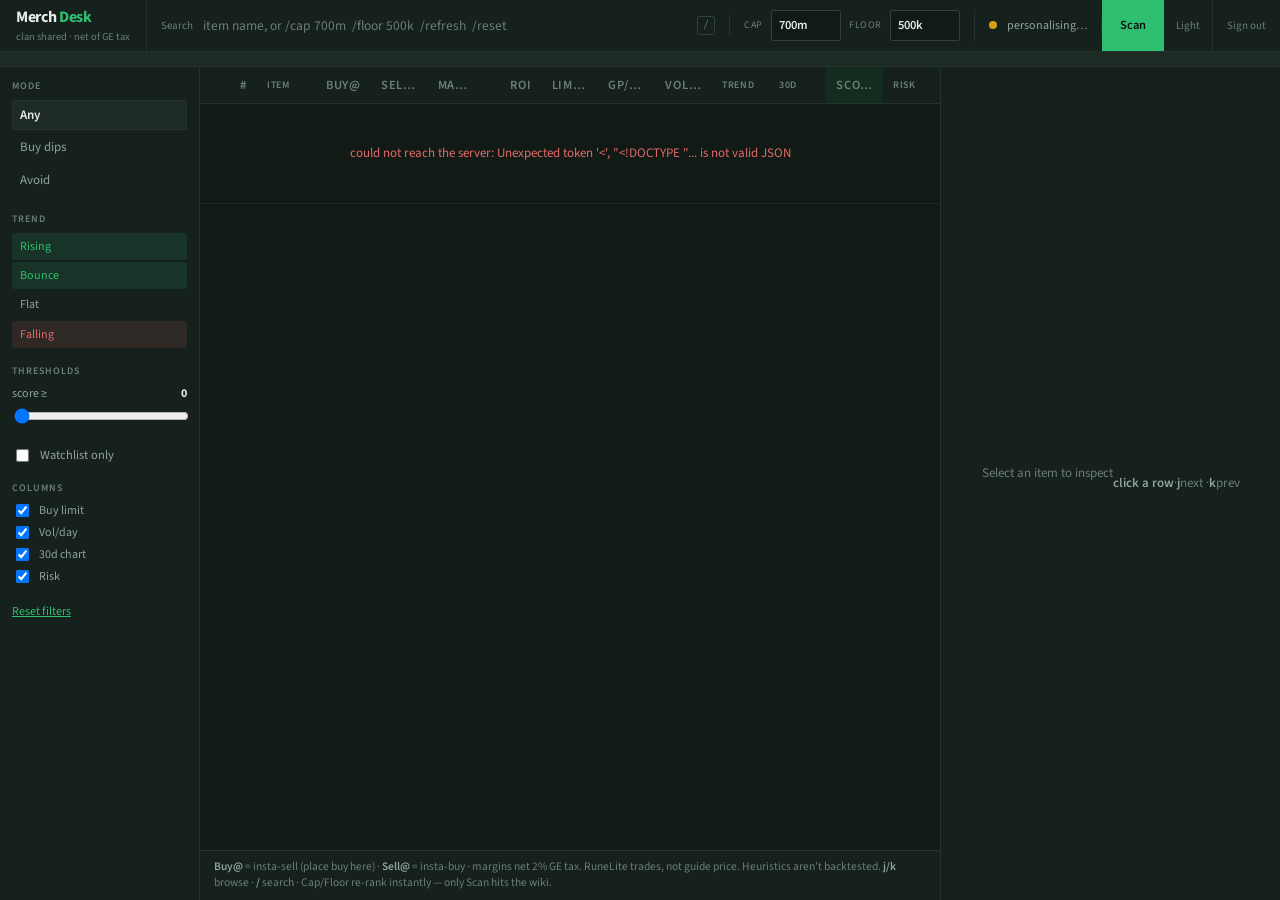
==== commit ba976b4a: "Add VPS+Cloudflare deploy stack and ship Phase 2 Merch Desk. Docker Compose (app, Postgres, tunnel)," ====
--- a/static/index.html
+++ b/static/index.html
@@ -1,482 +1,486 @@
-<!doctype html>
-<html lang="en">
+<!DOCTYPE html>
+<html lang="en" data-theme="dark">
 <head>
 <meta charset="utf-8">
 <meta name="viewport" content="width=device-width, initial-scale=1">
-<title>Grand Exchange Merch Scanner</title>
+<title>Merch Desk</title>
+<link rel="preconnect" href="https://fonts.googleapis.com">
+<link rel="preconnect" href="https://fonts.gstatic.com" crossorigin>
+<link href="https://fonts.googleapis.com/css2?family=Source+Sans+3:wght@400;500;600;700&family=IBM+Plex+Mono:wght@400;500&display=swap" rel="stylesheet">
 <style>
-  :root {
-    --bg: #0f1115; --bg2: #151922; --card: #171b24; --card2: #1c212c;
-    --line: #262c39; --line2: #313947;
-    --text: #e7ebf2; --muted: #9aa4b6; --faint: #6b7488;
-    --gold: #f4c430; --gold2: #d9a521;
-    --green: #3fbf7f; --red: #ef5b5b; --amber: #f0a340; --blue: #5b9bd5;
-    --shadow: 0 10px 30px rgba(0,0,0,.35);
-  }
-  * { box-sizing: border-box; }
-  html, body { height: 100%; }
-  body {
-    margin: 0; color: var(--text);
-    font-family: -apple-system, BlinkMacSystemFont, "Segoe UI", Roboto,
-                 "Helvetica Neue", Arial, "Noto Sans", sans-serif;
-    font-size: 14px; line-height: 1.45;
-    background:
-      radial-gradient(1200px 600px at 15% -10%, #1b2130 0, rgba(27,33,48,0) 60%),
-      radial-gradient(1000px 500px at 100% 0, #201a10 0, rgba(32,26,16,0) 55%),
-      var(--bg);
-    -webkit-font-smoothing: antialiased;
-  }
-  .wrap { max-width: 1400px; margin: 0 auto; padding: 28px 24px 80px; }
-  header { display: flex; align-items: flex-end; justify-content: space-between;
-           flex-wrap: wrap; gap: 16px; margin-bottom: 22px; }
-  .brand { display: flex; align-items: center; gap: 14px; }
-  .logo {
-    width: 44px; height: 44px; flex: 0 0 44px; border-radius: 12px;
-    display: grid; place-items: center; font-size: 22px;
-    background: linear-gradient(145deg, #2a2f3c, #1a1e28);
-    border: 1px solid var(--line2);
-    box-shadow: inset 0 1px 0 rgba(255,255,255,.05);
-  }
-  h1 { margin: 0; font-size: 20px; font-weight: 650; letter-spacing: .2px; }
-  h1 .accent { color: var(--gold); }
-  .tag { color: var(--muted); font-size: 12.5px; margin-top: 2px; }
-  .controls { display: flex; align-items: center; gap: 14px; flex-wrap: wrap; }
-  #status { color: var(--muted); font-size: 12.5px; }
-  #status b { color: var(--text); font-weight: 600; }
-  #status .stale { color: var(--amber); }
+  *, *::before, *::after { box-sizing: border-box; }
+  /* Emerald Ladder — dark-first tracker (anti–GE Tracker cyan / Steam blue) */
+  :root, [data-theme="dark"] {
+    --bg: #0F1412; --panel: #16201C; --well: #1E2B25; --ink: #E6EDEA;
+    --muted: #8FA399; --faint: #6B7F74; --line: #24332C; --line2: #2F4238;
+    --accent: #2FBF71; --gain: #2FBF71; --loss: #E06A6A; --amb: #D4A017;
+    --sel: #1A3328; --surface: #121A16; --hover: #1C2922; --scan-fg: #0F1412;
+    --tier-high: #3ECF8E; --tier-mid: #5BA88A; --tier-low: #6B7F74;
+    --sans: "Source Sans 3", "Helvetica Neue", sans-serif;
+    --mono: "IBM Plex Mono", ui-monospace, monospace;
+  }
+  [data-theme="light"] {
+    --bg: #EEF2EF; --panel: #FFFFFF; --well: #E0E8E3; --ink: #14201A;
+    --muted: #4E6358; --faint: #6A7F74; --line: #C5D4CB; --line2: #A8BAAF;
+    --accent: #0B7A4B; --gain: #0B7A4B; --loss: #C44A4A; --amb: #9A6B1F;
+    --sel: #D8F0E4; --surface: #F7FAF8; --hover: #E8F0EB; --scan-fg: #FFFFFF;
+    --tier-high: #0B7A4B; --tier-mid: #3D8F68; --tier-low: #6A7F74;
+  }
+  html, body { margin: 0; height: 100%; color: var(--ink); font-family: var(--sans);
+    font-size: 13px; line-height: 1.45; background: var(--bg); -webkit-font-smoothing: antialiased;
+    font-variant-numeric: tabular-nums lining-nums; }
+  ::selection { background: var(--accent); color: var(--scan-fg); }
+  button, input { font: inherit; }
+  a { color: var(--accent); }
+
+  #topbar {
+    display: flex; align-items: center; gap: 0; background: var(--panel);
+    border-bottom: 1px solid var(--line); height: 52px; flex: 0 0 auto; min-width: 0;
+  }
+  .brand {
+    display: flex; flex-direction: column; justify-content: center;
+    padding: 0 16px; border-right: 1px solid var(--line); flex: 0 0 auto; min-height: 100%;
+  }
+  .brand .name { font-weight: 700; font-size: 16px; letter-spacing: -0.02em; }
+  .brand .name em { font-style: normal; color: var(--accent); }
+  .brand .sub { font-size: 10.5px; color: var(--faint); }
+  #cmdwrap {
+    flex: 1 1 auto; display: flex; align-items: center; gap: 8px; padding: 0 14px;
+    border-right: 1px solid var(--line); min-width: 0;
+  }
+  #cmdwrap .hint { color: var(--faint); font-size: 11px; }
+  #cmd {
+    flex: 1 1 auto; background: transparent; border: 0; outline: none; color: var(--ink);
+    font-size: 13.5px; min-width: 0;
+  }
+  #cmd::placeholder { color: var(--faint); }
+  #cmdwrap .kbd {
+    font-size: 10px; color: var(--faint); border: 1px solid var(--line2);
+    padding: 1px 5px; border-radius: 2px; font-family: var(--mono);
+  }
+  #capbox { display: flex; align-items: center; gap: 8px; padding: 0 14px; flex: 0 0 auto;
+            border-right: 1px solid var(--line); }
+  #capbox label { color: var(--faint); font-size: 10px; letter-spacing: .06em; text-transform: uppercase; }
+  #capbox input {
+    width: 70px; font-family: var(--sans); font-size: 12.5px; font-weight: 600; color: var(--ink);
+    background: var(--surface); border: 1px solid var(--line2); padding: 5px 7px; outline: none; border-radius: 2px;
+    font-variant-numeric: tabular-nums;
+  }
+  #capbox input:focus { border-color: var(--accent); }
+  #statusline {
+    flex: 0 0 auto; display: flex; align-items: center; gap: 10px; padding: 0 14px;
+    color: var(--muted); font-size: 12px; white-space: nowrap; border-right: 1px solid var(--line);
+  }
+  #statusline b { color: var(--ink); }
+  #statusline .stale { color: var(--amb); }
+  #statusline .lamp {
+    width: 8px; height: 8px; border-radius: 50%; display: inline-block; background: var(--faint);
+  }
+  #statusline .lamp.live { background: var(--gain); }
+  #statusline .lamp.busy { background: var(--amb); }
   button#refresh {
-    font: inherit; font-weight: 600; font-size: 13.5px; cursor: pointer;
-    color: #241b04; padding: 10px 18px; border: 0; border-radius: 10px;
-    background: linear-gradient(180deg, #ffd75a, var(--gold) 55%, var(--gold2));
-    box-shadow: 0 4px 14px rgba(244,196,48,.28), inset 0 1px 0 rgba(255,255,255,.4);
-    transition: transform .08s ease, filter .15s ease;
-  }
-  button#refresh:hover { filter: brightness(1.05); }
-  button#refresh:active { transform: translateY(1px); }
-  button#refresh:disabled { filter: grayscale(.5) brightness(.8); cursor: wait; }
-  .capbox { display: flex; align-items: center; gap: 10px;
-            background: var(--card); border: 1px solid var(--line2);
-            border-radius: 10px; padding: 6px 8px 6px 12px; }
-  .capbox .field { display: flex; align-items: center; gap: 8px; }
-  .capbox .divider { width: 1px; align-self: stretch; background: var(--line2);
-                     margin: 2px 0; }
-  .capbox label { color: var(--faint); font-size: 11px; text-transform: uppercase;
-                  letter-spacing: .5px; white-space: nowrap; }
-  .capbox input {
-    width: 82px; font: inherit; font-size: 13.5px; font-weight: 600;
-    color: var(--gold); background: var(--bg2); border: 1px solid var(--line2);
-    border-radius: 7px; padding: 6px 9px; outline: none;
-  }
-  .capbox input:focus { border-color: var(--gold2); }
-  button#confirm {
-    font: inherit; font-weight: 600; font-size: 13px; cursor: pointer;
-    color: var(--text); background: var(--card2); border: 1px solid var(--line2);
-    border-radius: 7px; padding: 7px 13px;
-  }
-  button#confirm:hover { border-color: var(--gold2); color: var(--gold); }
-  button#confirm:disabled { opacity: .5; cursor: wait; }
-
-  .stats { display: flex; gap: 12px; flex-wrap: wrap; margin-bottom: 18px; }
-  .stat {
-    background: var(--card); border: 1px solid var(--line); border-radius: 12px;
-    padding: 12px 16px; min-width: 130px;
-  }
-  .stat .k { color: var(--faint); font-size: 11px; text-transform: uppercase;
-             letter-spacing: .6px; }
-  .stat .v { font-size: 18px; font-weight: 650; margin-top: 3px; }
-  .stat .v.gold { color: var(--gold); }
-
-  .card {
-    background: var(--card); border: 1px solid var(--line); border-radius: 14px;
-    box-shadow: var(--shadow); overflow: hidden;
-  }
-
-  /* ---------------------------------------------------------- filter bar */
-  .filterbar { display: flex; flex-wrap: wrap; gap: 10px; align-items: center;
-               padding: 14px 16px; border-bottom: 1px solid var(--line); }
-  .fb-search { display: flex; align-items: center; gap: 8px; background: var(--bg2);
-               border: 1px solid var(--line2); border-radius: 9px; padding: 7px 12px;
-               flex: 1 1 180px; min-width: 150px; }
-  .fb-search input { border: 0; background: transparent; color: var(--text);
-                      font: inherit; font-size: 13px; outline: none; width: 100%; }
-  .fb-search .kbd { font-size: 10.5px; color: var(--faint); border: 1px solid var(--line2);
-                     border-radius: 4px; padding: 1px 5px; flex: 0 0 auto; }
-  .seg { display: flex; background: var(--bg2); border: 1px solid var(--line2);
-         border-radius: 9px; overflow: hidden; flex: 0 0 auto; }
-  .seg button { font: inherit; font-size: 12px; font-weight: 600; padding: 7px 12px;
-                border: 0; background: transparent; color: var(--muted); cursor: pointer;
-                border-right: 1px solid var(--line2); }
-  .seg button:last-child { border-right: 0; }
-  .seg button.on { background: rgba(244,196,48,.14); color: var(--gold); }
-  .chip { font-size: 11.5px; font-weight: 600; padding: 6px 12px; border-radius: 999px;
-          border: 1px solid var(--line2); color: var(--muted); background: var(--bg2);
-          cursor: pointer; flex: 0 0 auto; }
-  .chip.on { color: var(--text); border-color: var(--gold2); background: rgba(244,196,48,.1); }
-  .chip.on.t-rising { color: var(--green); border-color: rgba(63,191,127,.45); background: rgba(63,191,127,.14); }
-  .chip.on.t-bounce { color: var(--amber); border-color: rgba(240,163,64,.45); background: rgba(240,163,64,.14); }
-  .chip.on.t-falling { color: var(--red); border-color: rgba(239,91,91,.45); background: rgba(239,91,91,.14); }
-  .chip.on.t-flat { color: var(--text); border-color: var(--line2); background: rgba(154,164,182,.14); }
-  .fb-slider { display: flex; align-items: center; gap: 7px; background: var(--bg2);
-               border: 1px solid var(--line2); border-radius: 9px; padding: 6px 11px;
-               font-size: 11.5px; color: var(--muted); flex: 0 0 auto; }
-  .fb-slider input[type=range] { accent-color: var(--gold); width: 76px; }
-  .fb-slider b { color: var(--gold); min-width: 22px; display: inline-block; text-align: right; }
-  .fb-toggle { display: flex; align-items: center; gap: 6px; font-size: 12px;
-               color: var(--muted); cursor: pointer; flex: 0 0 auto; user-select: none; }
-  .fb-toggle input { accent-color: var(--gold); }
-  .cols-menu { position: relative; flex: 0 0 auto; }
-  .cols-btn { font: inherit; font-size: 12px; font-weight: 600; color: var(--muted);
-              background: var(--bg2); border: 1px solid var(--line2); border-radius: 9px;
-              padding: 7px 12px; cursor: pointer; }
-  .cols-btn:hover { color: var(--text); border-color: var(--gold2); }
-  .cols-pop { display: none; position: absolute; right: 0; top: calc(100% + 6px); z-index: 6;
-              background: var(--card2); border: 1px solid var(--line2); border-radius: 10px;
-              padding: 10px; box-shadow: var(--shadow); min-width: 170px; }
-  .cols-pop.on { display: block; }
-  .cols-pop label { display: flex; align-items: center; gap: 8px; font-size: 12px;
-                     color: var(--muted); padding: 5px 4px; cursor: pointer; white-space: nowrap; }
-  .cols-pop label:hover { color: var(--text); }
-  .cols-pop input { accent-color: var(--gold); }
-  .fb-reset { margin-left: auto; font-size: 12px; color: var(--faint); cursor: pointer;
-              text-decoration: underline; text-underline-offset: 2px; flex: 0 0 auto; }
-  .fb-reset:hover { color: var(--text); }
-  .summary-row { display: flex; align-items: center; gap: 8px; flex-wrap: wrap;
-                 padding: 9px 16px; font-size: 12px; color: var(--muted);
-                 background: rgba(244,196,48,.04); border-bottom: 1px solid var(--line); }
-  .summary-row b { color: var(--gold); }
-  .summary-row .clearchip { font-size: 11px; padding: 2px 9px; border-radius: 999px;
-                             background: var(--card2); border: 1px solid var(--line2); cursor: pointer; }
-  .summary-row .clearchip:hover { border-color: var(--gold2); color: var(--text); }
-
-  .tablescroll { overflow-x: auto; }
-  table { width: 100%; border-collapse: separate; border-spacing: 0;
-          font-variant-numeric: tabular-nums; }
+    font-weight: 600; font-size: 12.5px; cursor: pointer; color: var(--scan-fg); padding: 0 18px;
+    border: 0; background: var(--accent); height: 100%; border-radius: 0;
+  }
+  button#refresh:hover { filter: brightness(1.06); }
+  button#refresh:disabled { opacity: .55; cursor: wait; }
+  #theme-toggle {
+    display: flex; align-items: center; padding: 0 12px; color: var(--faint);
+    font-size: 11px; border: 0; background: transparent; cursor: pointer; height: 100%;
+    border-right: 1px solid var(--line); white-space: nowrap;
+  }
+  #theme-toggle:hover { color: var(--ink); }
+  #logout {
+    display: flex; align-items: center; padding: 0 14px; color: var(--faint);
+    font-size: 11px; text-decoration: none; border: 0; background: transparent; cursor: pointer;
+    height: 100%;
+  }
+  #logout:hover { color: var(--ink); }
+
+  #ticker {
+    flex: 0 0 auto; display: flex; gap: 22px; padding: 7px 16px; background: var(--well);
+    border-bottom: 1px solid var(--line); color: var(--muted); font-size: 11.5px; flex-wrap: wrap;
+  }
+  #ticker .tk-k { color: var(--faint); text-transform: uppercase; letter-spacing: .05em; font-size: 10px; margin-right: 4px; }
+  #ticker .tk-v { color: var(--ink); font-weight: 600; font-family: var(--sans); font-size: 12px;
+    font-variant-numeric: tabular-nums; }
+  #ticker .tk-v.accent { color: var(--accent); }
+
+  #main { display: flex; flex: 1 1 auto; min-height: 0; overflow: hidden; }
+  #rail {
+    width: 200px; flex: 0 0 200px; background: var(--panel); border-right: 1px solid var(--line);
+    overflow-y: auto; padding: 12px 12px 20px;
+  }
+  .rail-sec { margin-bottom: 16px; }
+  .rail-title {
+    font-size: 10px; letter-spacing: .1em; text-transform: uppercase; color: var(--faint);
+    font-weight: 600; margin-bottom: 6px;
+  }
+  .vseg { display: flex; flex-direction: column; gap: 2px; }
+  .vseg button {
+    text-align: left; border: 1px solid transparent; background: transparent; color: var(--muted);
+    padding: 5px 7px; border-radius: 2px; cursor: pointer;
+  }
+  .vseg button.on { background: var(--well); color: var(--ink); border-color: var(--line); font-weight: 600; }
+  .vchip-row { display: flex; flex-direction: column; gap: 2px; }
+  .vchip {
+    display: flex; justify-content: space-between; padding: 4px 7px; border: 1px solid transparent;
+    border-radius: 2px; cursor: pointer; color: var(--muted); font-size: 12px;
+  }
+  .vchip.on { background: var(--well); border-color: var(--line); color: var(--ink); font-weight: 600; }
+  .vchip .n { font-family: var(--sans); font-variant-numeric: tabular-nums; color: var(--faint); font-weight: 600; }
+  .rail-slider .row { display: flex; justify-content: space-between; font-size: 12px; color: var(--muted); margin-bottom: 4px; }
+  .rail-slider b { font-family: var(--sans); font-variant-numeric: tabular-nums; color: var(--ink); }
+  .rail-slider input[type=range] { width: 100%; }
+  .rail-toggle { display: flex; align-items: center; gap: 8px; color: var(--muted); font-size: 12.5px; cursor: pointer; }
+  .rail-cols label { display: flex; gap: 7px; align-items: center; font-size: 12px; color: var(--muted); margin: 3px 0; cursor: pointer; }
+  .rail-reset { color: var(--accent); cursor: pointer; font-size: 12px; text-decoration: underline; }
+
+  #center { flex: 1 1 auto; min-width: 0; display: flex; flex-direction: column; background: var(--surface); }
+  #summary-row {
+    display: none; gap: 8px; flex-wrap: wrap; align-items: center; padding: 8px 14px;
+    border-bottom: 1px solid var(--line); font-size: 12px; color: var(--muted); background: var(--panel);
+  }
+  #summary-row b { color: var(--ink); }
+  .clearchip {
+    display: inline-block; padding: 2px 7px; border: 1px solid var(--line); border-radius: 2px;
+    cursor: pointer; background: var(--surface);
+  }
+  #tablewrap { flex: 1 1 auto; overflow: auto; min-height: 0; }
+  table { width: 100%; min-width: 100%; table-layout: fixed; border-collapse: collapse; font-variant-numeric: tabular-nums; }
   thead th {
-    position: sticky; top: 0; z-index: 3; text-align: left; white-space: nowrap;
-    background: linear-gradient(180deg, #1b202b, #161a23);
-    color: var(--muted); font-weight: 600; font-size: 11.5px;
-    letter-spacing: .3px; text-transform: uppercase;
-    padding: 12px 14px; border-bottom: 1px solid var(--line2);
-    cursor: pointer; user-select: none;
-  }
-  thead th.num { text-align: right; }
-  thead th:hover { color: var(--text); }
+    position: sticky; top: 0; z-index: 2; background: var(--panel); text-align: left;
+    font-size: 10px; letter-spacing: .06em; text-transform: uppercase; color: var(--faint);
+    font-weight: 600; padding: 9px 10px; border-bottom: 1px solid var(--line); cursor: pointer;
+    white-space: nowrap; overflow: hidden; text-overflow: ellipsis;
+  }
   thead th.nosort { cursor: default; }
-  thead th.nosort:hover { color: var(--muted); }
-  thead th .arrow { color: var(--gold); font-size: 10px; margin-left: 4px; }
-  svg.spark { display: block; }
-  td.sparkcell { padding-top: 6px; padding-bottom: 6px; }
-  tbody td { padding: 11px 14px; border-bottom: 1px solid var(--line);
-             white-space: nowrap; }
-  tbody tr:last-child td { border-bottom: 0; }
+  thead th .arrow { margin-left: 4px; color: var(--accent); }
+  .col-resizer {
+    position: absolute; top: 0; right: 0; width: 6px; height: 100%;
+    cursor: col-resize; user-select: none; z-index: 3;
+  }
+  .col-resizer:hover, .col-resizer.active { background: var(--accent); opacity: .35; }
+  tbody td {
+    padding: 8px 10px; border-bottom: 1px solid color-mix(in srgb, var(--line) 70%, transparent);
+    vertical-align: middle; overflow: hidden; text-overflow: ellipsis; white-space: nowrap;
+  }
   tbody tr { cursor: pointer; }
-  tbody tr:hover { background: var(--card2); }
-  tbody tr:hover td.name { color: var(--gold); }
-  td.num { text-align: right; }
-  td.rank { color: var(--faint); font-weight: 600; }
-  td.name { font-weight: 600; transition: color .1s ease; }
-  td.reason { white-space: normal; color: var(--muted); font-size: 12.5px;
-              min-width: 300px; max-width: 460px; line-height: 1.4; }
-  .buy { color: var(--blue); font-weight: 600; }
-  .sell { color: var(--green); font-weight: 600; }
-  .muted { color: var(--faint); }
-
-  .pill {
-    display: inline-block; padding: 2px 9px; border-radius: 999px;
-    font-size: 11.5px; font-weight: 600; border: 1px solid transparent;
-  }
-  .t-rising  { color: var(--green); background: rgba(63,191,127,.12);
-               border-color: rgba(63,191,127,.3); }
-  .t-falling { color: var(--red);   background: rgba(239,91,91,.12);
-               border-color: rgba(239,91,91,.3); }
-  .t-bounce  { color: var(--amber); background: rgba(240,163,64,.12);
-               border-color: rgba(240,163,64,.3); }
-  .t-flat    { color: var(--muted); background: rgba(154,164,182,.1);
-               border-color: rgba(154,164,182,.25); }
-
-  .scorewrap { display: flex; align-items: center; gap: 8px;
-               justify-content: flex-end; }
-  .scorebar { width: 46px; height: 6px; border-radius: 4px; overflow: hidden;
-              background: rgba(255,255,255,.08); }
-  .scorebar > i { display: block; height: 100%; }
-  .scoreval { font-weight: 650; min-width: 24px; text-align: right; }
-
-  .news {
-    display: inline-flex; align-items: center; gap: 5px; cursor: help;
-    color: var(--gold); font-size: 12px; font-weight: 600;
-    background: rgba(244,196,48,.1); border: 1px solid rgba(244,196,48,.28);
-    padding: 2px 8px; border-radius: 999px;
-  }
-
-  .foot { color: var(--faint); font-size: 12px; margin-top: 16px;
-          line-height: 1.6; }
+  tbody tr:hover td { background: var(--hover); }
+  tbody tr.sel td { background: var(--sel); }
+  td.num, th.num {
+    text-align: right; font-family: var(--sans); font-size: 12.5px; font-weight: 600;
+    font-variant-numeric: tabular-nums lining-nums;
+  }
+  td.name { font-weight: 600; }
+  td.buy { color: var(--loss); }
+  td.sell { color: var(--gain); }
+  td.muted, .muted { color: var(--faint); }
+  th.score-col, td.score-col {
+    background: color-mix(in srgb, var(--accent) 10%, transparent);
+  }
+  tbody tr:hover td.score-col { background: color-mix(in srgb, var(--accent) 16%, var(--hover)); }
+  tbody tr.sel td.score-col { background: color-mix(in srgb, var(--accent) 18%, var(--sel)); }
+  td.empty, td.err {
+    text-align: center; padding: 40px 16px; color: var(--muted);
+    white-space: normal; overflow: visible; text-overflow: unset;
+  }
+  td.err { color: var(--loss); }
+  .trend, .pill, .grade {
+    display: inline-block; padding: 1px 6px; border: 1px solid var(--line); border-radius: 2px;
+    font-size: 11px; text-transform: lowercase;
+  }
+  .grade {
+    font-weight: 700; letter-spacing: .04em; text-transform: uppercase; font-size: 11.5px;
+    font-variant-numeric: tabular-nums; min-width: 2.4em; text-align: center;
+  }
+  .grade-high { color: var(--tier-high); border-color: color-mix(in srgb, var(--tier-high) 40%, var(--line));
+    background: color-mix(in srgb, var(--tier-high) 14%, transparent); }
+  .grade-mid { color: var(--tier-mid); border-color: color-mix(in srgb, var(--tier-mid) 40%, var(--line));
+    background: color-mix(in srgb, var(--tier-mid) 12%, transparent); }
+  .grade-low { color: var(--tier-low); border-color: var(--line);
+    background: color-mix(in srgb, var(--tier-low) 10%, transparent); }
+  .t-rising { color: var(--gain); background: color-mix(in srgb, var(--gain) 12%, transparent); }
+  .t-bounce { color: var(--accent); background: color-mix(in srgb, var(--accent) 12%, transparent); }
+  .t-flat { color: var(--muted); }
+  .t-falling { color: var(--loss); background: color-mix(in srgb, var(--loss) 12%, transparent); }
+  .risk { font-size: 11px; font-weight: 600; letter-spacing: .04em; }
+  .risk-low { color: var(--gain); }
+  .risk-medium { color: var(--amb); }
+  .risk-high { color: var(--loss); }
+  .spark { display: block; width: 100%; max-width: 100%; height: 20px; }
+  .foot {
+    flex: 0 0 auto; padding: 8px 14px; border-top: 1px solid var(--line); color: var(--faint);
+    font-size: 11.5px; background: var(--panel); line-height: 1.45;
+  }
+  .foot b { color: var(--muted); font-weight: 600; }
+
+  #action {
+    width: 340px; flex: 0 0 340px; background: var(--panel); border-left: 1px solid var(--line);
+    overflow: hidden; display: flex; flex-direction: column; min-width: 0;
+  }
+  .ax-empty {
+    flex: 1; display: flex; align-items: center; justify-content: center; text-align: center;
+    color: var(--faint); padding: 24px; line-height: 1.6;
+  }
+  .ax-empty .k { font-family: var(--sans); font-variant-numeric: tabular-nums; color: var(--muted); font-weight: 600; }
+  #ax-content { overflow-y: auto; overflow-x: hidden; min-height: 0; min-width: 0; }
+  .ax-head { padding: 14px 14px 10px; border-bottom: 1px solid var(--line); }
+  .ax-title { font-size: 17px; font-weight: 700; letter-spacing: -0.02em; }
+  .ax-sub { color: var(--muted); font-size: 12px; margin-top: 4px; }
+  .ax-actions { display: flex; flex-wrap: wrap; gap: 6px; margin-top: 10px; }
+  .ghost, a.ghost {
+    display: inline-block; border: 1px solid var(--line2); background: var(--surface); color: var(--ink);
+    padding: 4px 8px; border-radius: 2px; font-size: 11.5px; cursor: pointer; text-decoration: none;
+  }
+  .ghost:hover, a.ghost:hover { border-color: var(--accent); color: var(--accent); }
+  .ghost.ok { border-color: var(--gain); color: var(--gain); }
+  .ax-score { margin-top: 12px; display: flex; align-items: baseline; gap: 8px; }
+  .ax-score .num { font-family: var(--sans); font-size: 28px; font-weight: 700; color: var(--ink);
+    font-variant-numeric: tabular-nums; }
+  .ax-score .lbl { font-size: 10px; letter-spacing: .08em; text-transform: uppercase; color: var(--faint); }
+  .ax-body { padding: 12px 14px 20px; display: flex; flex-direction: column; gap: 16px; min-width: 0; }
+  .ax-body > div { min-width: 0; }
+  .ax-section-title {
+    font-size: 10px; letter-spacing: .1em; text-transform: uppercase; color: var(--faint);
+    font-weight: 600; margin-bottom: 8px;
+  }
+  .ax-exec .row { display: flex; justify-content: space-between; align-items: center; margin-bottom: 8px; }
+  .ax-exec label { color: var(--muted); font-size: 12px; }
+  .ax-exec input {
+    width: 90px; font-family: var(--sans); font-variant-numeric: tabular-nums; font-weight: 600;
+    border: 1px solid var(--line2); border-radius: 2px;
+    padding: 4px 6px; background: var(--surface); color: var(--ink);
+  }
+  .ax-exec .out { display: flex; justify-content: space-between; padding: 4px 0; border-top: 1px solid var(--line); }
+  .ax-exec .v { font-family: var(--sans); font-variant-numeric: tabular-nums; font-weight: 600; }
+  .ax-grid3 { display: grid; grid-template-columns: 1fr 1fr 1fr; gap: 8px; }
+  .ax-tax {
+    display: flex; justify-content: space-between; align-items: baseline;
+    padding: 8px 9px; background: var(--surface); border: 1px solid var(--line); border-radius: 2px;
+    font-size: 12px; color: var(--muted);
+  }
+  .ax-tax .v { font-family: var(--sans); font-variant-numeric: tabular-nums; font-weight: 600; color: var(--ink); }
+  .ax-stat { background: var(--surface); border: 1px solid var(--line); padding: 8px 9px; border-radius: 2px; }
+  .ax-stat .k { font-size: 10px; color: var(--faint); text-transform: uppercase; letter-spacing: .05em; }
+  .ax-stat .v { font-family: var(--sans); font-variant-numeric: tabular-nums; font-weight: 600; font-size: 13px; margin-top: 2px; }
+  .ax-stat .v.buy { color: var(--loss); }
+  .ax-stat .v.sell { color: var(--gain); }
+  .ax-bars { display: flex; flex-direction: column; gap: 6px; }
+  .ax-bar-row { display: grid; grid-template-columns: 78px 1fr 28px; gap: 6px; align-items: center; font-size: 11.5px; }
+  .ax-bar-row .lbl { color: var(--muted); }
+  .ax-bar-row .val { font-family: var(--sans); font-variant-numeric: tabular-nums; font-weight: 600; text-align: right; }
+  .ax-bar-track { height: 5px; background: var(--well); border-radius: 1px; overflow: hidden; }
+  .ax-bar-track i { display: block; height: 100%; background: var(--accent); }
+  .ax-subtoggle { color: var(--accent); cursor: pointer; font-size: 11.5px; text-decoration: underline; margin: 0; display: inline-block; }
+  .ax-subbars { display: none; margin-top: 6px; }
+  .ax-subbars.on { display: flex; }
+  .ax-collapse { display: none; margin-top: 8px; }
+  .ax-collapse.on { display: block; }
+  .ax-range { display: flex; align-items: center; gap: 8px; font-size: 10.5px; color: var(--faint); margin-top: 8px; }
+  .ax-range-track { flex: 1; height: 4px; background: var(--well); position: relative; border-radius: 1px; }
+  .ax-range-dot { position: absolute; top: -3px; width: 10px; height: 10px; border-radius: 50%; background: var(--accent); margin-left: -5px; }
+  .ax-note { font-size: 11px; color: var(--faint); margin-top: 8px; line-height: 1.4; }
+  .ax-chart {
+    background: var(--surface); border: 1px solid var(--line); padding: 8px; border-radius: 2px;
+    overflow: hidden; min-width: 0;
+  }
+  .ax-chart svg { display: block; width: 100%; height: auto; max-width: 100%; }
+  .ax-nodata { color: var(--faint); font-size: 12px; }
+  .ax-catalyst, .ax-reason {
+    font-size: 12px; color: var(--muted); line-height: 1.45; background: var(--surface);
+    border: 1px solid var(--line); padding: 10px; border-radius: 2px;
+  }
+  .ax-catalyst .lbl { font-size: 10px; letter-spacing: .08em; text-transform: uppercase; color: var(--faint); margin-bottom: 4px; font-weight: 600; }
+  .ax-foot {
+    display: flex; justify-content: space-between; align-items: center; padding: 10px 14px;
+    border-top: 1px solid var(--line); font-size: 12px; color: var(--muted); background: var(--panel);
+    position: sticky; bottom: 0;
+  }
+  .navbtn { cursor: pointer; color: var(--accent); }
 
   #overlay {
-    position: fixed; inset: 0; z-index: 50; display: none;
-    background: rgba(8,10,14,.78); backdrop-filter: blur(3px);
-    align-items: center; justify-content: center; padding: 24px;
+    display: none; position: fixed; inset: 0; background: rgba(15,20,18,.55);
+    align-items: center; justify-content: center; z-index: 50; padding: 24px;
   }
   #overlay.on { display: flex; }
   .console {
-    width: min(760px, 96vw); background: #0d1017;
-    border: 1px solid var(--line2); border-radius: 14px;
-    box-shadow: 0 24px 70px rgba(0,0,0,.6); overflow: hidden;
-    display: flex; flex-direction: column;
+    width: min(640px, 100%); max-height: min(70vh, 520px); background: var(--panel);
+    border: 1px solid var(--line); display: flex; flex-direction: column; overflow: hidden;
   }
   .con-head {
-    display: flex; align-items: center; gap: 8px; padding: 11px 16px;
-    background: linear-gradient(180deg, #191e28, #12161e);
-    border-bottom: 1px solid var(--line2);
-  }
-  .con-head .dot { width: 11px; height: 11px; border-radius: 50%;
-                   background: #ef5b5b; box-shadow: inset 0 0 0 1px rgba(0,0,0,.2); }
-  .con-head .dot.amber { background: #f0a340; }
-  .con-head .dot.grn { background: #3fbf7f; }
-  .con-title { margin-left: 8px; font-weight: 600; font-size: 13px; color: var(--text); }
-  .con-title #con-phase { color: var(--gold); }
-  .con-pct { margin-left: auto; font-weight: 700; font-size: 13px;
-             color: var(--gold); font-variant-numeric: tabular-nums; }
+    display: flex; align-items: center; gap: 10px; padding: 10px 12px; border-bottom: 1px solid var(--line);
+  }
+  .con-title { font-weight: 600; flex: 1; }
+  .con-pct { font-family: var(--sans); font-variant-numeric: tabular-nums; font-weight: 600; color: var(--muted); font-size: 12px; }
   .con-close {
-    margin-left: 12px; font: inherit; font-size: 12px; cursor: pointer;
-    color: var(--muted); background: transparent; border: 1px solid var(--line2);
-    border-radius: 7px; padding: 3px 10px;
-  }
-  .con-close:hover { color: var(--text); border-color: var(--gold2); }
-  .con-progress { height: 6px; background: rgba(255,255,255,.06); position: relative; }
-  .con-progress > i {
-    display: block; height: 100%; width: 0;
-    background: linear-gradient(90deg, var(--gold2), var(--gold));
-    box-shadow: 0 0 12px rgba(244,196,48,.5);
-    transition: width .25s ease;
-  }
-  .con-progress.indet > i {
-    width: 32% !important; border-radius: 4px;
-    animation: slide 1.1s ease-in-out infinite;
-  }
-  @keyframes slide { 0% { margin-left: -32%; } 100% { margin-left: 100%; } }
+    border: 1px solid var(--line2); background: var(--surface); color: var(--ink);
+    padding: 4px 10px; border-radius: 2px; cursor: pointer;
+  }
+  .con-progress { height: 3px; background: var(--well); }
+  .con-progress i { display: block; height: 100%; width: 0; background: var(--accent); }
+  .con-progress.indet i { width: 30%; animation: indet 1.1s ease-in-out infinite; }
+  @keyframes indet { 0% { margin-left: 0; } 50% { margin-left: 70%; } 100% { margin-left: 0; } }
   .con-log {
-    font-family: ui-monospace, "SFMono-Regular", "JetBrains Mono", Menlo,
-                 Consolas, monospace;
-    font-size: 12px; line-height: 1.55; color: var(--muted);
-    padding: 12px 16px; height: 320px; max-height: 52vh; overflow-y: auto;
-    background:
-      repeating-linear-gradient(180deg, transparent 0 21px, rgba(255,255,255,.015) 21px 42px);
-  }
-  .con-log .ln { white-space: pre-wrap; word-break: break-word; }
-  .con-log .ln::before { content: "› "; color: var(--faint); }
-  .con-log .ln.ok { color: #cfe9d8; }
-  .con-log .ln.ok::before { content: "✓ "; color: var(--green); }
-  .con-log .ln.err { color: #f3b6b6; }
-  .con-log .ln.err::before { content: "✗ "; color: var(--red); }
-  .con-log .ln.dim { color: var(--faint); }
-  .con-log .ln.phase {
-    color: var(--gold); margin-top: 8px; font-weight: 600;
-    border-top: 1px solid var(--line); padding-top: 8px;
-  }
-  .con-log .ln.phase::before { content: "» "; color: var(--gold2); }
-  .con-log .ln.phase:first-child { margin-top: 0; border-top: 0; padding-top: 0; }
-  .con-cursor::after {
-    content: "▌"; color: var(--gold); animation: blink 1s steps(1) infinite;
-  }
-  @keyframes blink { 50% { opacity: 0; } }
-  .empty { text-align: center; color: var(--muted); padding: 40px 16px; }
-  .err { text-align: center; color: var(--red); padding: 28px 16px; }
-
-  /* ------------------------------------------------------------ drill-down */
-  #dd-overlay {
-    position: fixed; inset: 0; z-index: 55; display: none;
-    background: rgba(8,10,14,.78); backdrop-filter: blur(3px);
-    align-items: center; justify-content: center; padding: 24px;
-  }
-  #dd-overlay.on { display: flex; }
-  .dd-panel { width: min(640px, 100%); max-height: 88vh; overflow-y: auto;
-              background: var(--card); border: 1px solid var(--line2); border-radius: 16px;
-              box-shadow: 0 24px 70px rgba(0,0,0,.6); }
-  .dd-head { display: flex; align-items: flex-start; justify-content: space-between; gap: 14px;
-             padding: 18px 22px; border-bottom: 1px solid var(--line);
-             background: linear-gradient(180deg,#1b202b,#171b24);
-             position: sticky; top: 0; z-index: 2; }
-  .dd-title { font-size: 18px; font-weight: 700; }
-  .dd-sub { color: var(--faint); font-size: 12px; margin-top: 4px; }
-  .dd-close { color: var(--faint); background: transparent; border: 1px solid var(--line2);
-              border-radius: 7px; padding: 4px 10px; font-size: 12px; cursor: pointer; flex: 0 0 auto; }
-  .dd-close:hover { color: var(--text); border-color: var(--gold2); }
-  .dd-score { text-align: right; flex: 0 0 auto; }
-  .dd-score .num { font-size: 26px; font-weight: 800; color: var(--gold); line-height: 1; }
-  .dd-score .lbl { font-size: 10px; color: var(--faint); text-transform: uppercase; letter-spacing: .5px; margin-top: 3px; }
-  .dd-body { padding: 20px 22px; display: grid; gap: 22px; }
-  .dd-grid4 { display: grid; grid-template-columns: repeat(4, minmax(0,1fr)); gap: 10px; }
-  .dd-stat { background: var(--bg2); border: 1px solid var(--line); border-radius: 10px; padding: 10px 12px; min-width: 0; }
-  .dd-stat .k { font-size: 10px; color: var(--faint); text-transform: uppercase; letter-spacing: .5px; }
-  .dd-stat .v { font-size: 15px; font-weight: 700; margin-top: 3px; overflow-wrap: anywhere; }
-  .dd-section-title { font-size: 11px; font-weight: 700; text-transform: uppercase; letter-spacing: .6px;
-                       color: var(--faint); margin-bottom: 10px; }
-  .dd-chart { background: var(--bg2); border: 1px solid var(--line); border-radius: 10px; padding: 14px; }
-  .dd-bars { display: grid; gap: 9px; }
-  .dd-bar-row { display: grid; grid-template-columns: 96px 1fr 38px; align-items: center; gap: 10px; font-size: 12px; }
-  .dd-bar-row .lbl { color: var(--muted); }
-  .dd-bar-track { height: 7px; border-radius: 5px; background: rgba(255,255,255,.07); overflow: hidden; }
-  .dd-bar-track > i { display: block; height: 100%; background: linear-gradient(90deg,#e0c23f,#3fbf7f); }
-  .dd-bar-row .val { text-align: right; font-weight: 700; color: var(--text); }
-  .dd-subbars { margin-top: 10px; padding-top: 10px; border-top: 1px dashed var(--line); display: none; }
-  .dd-subbars.on { display: grid; }
-  .dd-subtoggle { font-size: 11px; color: var(--faint); cursor: pointer; text-decoration: underline;
-                  text-underline-offset: 2px; margin-top: 8px; display: inline-block; }
-  .dd-subtoggle:hover { color: var(--text); }
-  .dd-range { display: flex; align-items: center; gap: 10px; font-size: 11px; color: var(--faint); }
-  .dd-range-track { flex: 1; height: 6px; border-radius: 4px;
-                     background: linear-gradient(90deg, var(--green), var(--line2) 50%, var(--red)); position: relative; }
-  .dd-range-dot { position: absolute; top: -3px; width: 12px; height: 12px; border-radius: 50%; background: var(--gold);
-                  border: 2px solid var(--card); transform: translateX(-50%); }
-  .dd-catalyst { background: rgba(244,196,48,.08); border: 1px solid rgba(244,196,48,.28); border-radius: 10px;
-                 padding: 12px 14px; font-size: 12.5px; color: var(--text); }
-  .dd-catalyst .lbl { color: var(--gold); font-weight: 700; font-size: 11px; text-transform: uppercase; margin-bottom: 5px; }
-  .dd-nodata { color: var(--faint); font-size: 12px; }
-  .dd-hist-loading { color: var(--faint); font-size: 12px; padding: 6px 2px; }
-  .dd-foot-nav { display: flex; justify-content: space-between; align-items: center; padding: 12px 22px;
-                 border-top: 1px solid var(--line); font-size: 11.5px; color: var(--faint);
-                 position: sticky; bottom: 0; background: var(--card); }
-  .dd-foot-nav .navbtn { cursor: pointer; color: var(--muted); }
-  .dd-foot-nav .navbtn:hover { color: var(--gold); }
-  .dd-reason { font-size: 12.5px; color: var(--muted); line-height: 1.5; }
-
-  /* -------------------------------------------------------- responsive */
-  .mobile-hide { }
-  @media (max-width: 900px) {
-    thead th.mobile-hide, tbody td.mobile-hide { display: none; }
-  }
-  @media (max-width: 640px) {
-    .filterbar { padding: 12px; }
-    .fb-search { flex: 1 1 100%; }
-    .stats { gap: 8px; }
-    .stat { min-width: 100px; padding: 10px 12px; }
-    .dd-grid4 { grid-template-columns: repeat(2, minmax(0,1fr)); }
+    flex: 1; overflow-y: auto; padding: 10px 12px; font-family: var(--mono); font-size: 11.5px;
+    background: var(--surface); color: var(--ink); min-height: 180px;
+  }
+  .con-log .ln { margin: 2px 0; }
+  .con-log .ok { color: var(--gain); }
+  .con-log .err { color: var(--loss); }
+  .con-log .dim, .con-log .phase { color: var(--muted); }
+  .con-cursor::after { content: "_"; color: var(--accent); margin-left: 2px; }
+
+  @media (max-width: 1100px) {
+    #action { width: 300px; flex-basis: 300px; }
+    #rail { width: 170px; flex-basis: 170px; }
+  }
+  @media (max-width: 860px) {
+    #topbar { flex-wrap: wrap; height: auto; }
+    #cmdwrap, #capbox, #statusline { border-right: 0; }
+    #main { flex-direction: column; }
+    #rail, #action {
+      width: 100%; flex-basis: auto; max-height: 40vh; border-right: 0; border-left: 0;
+      border-bottom: 1px solid var(--line);
+    }
+    #action { order: 3; max-height: 45vh; border-top: 1px solid var(--line); }
+    th[data-col="vol_day"], td[data-col="vol_day"] { display: none !important; }
   }
 </style>
 </head>
-<body>
-  <div class="wrap">
-    <header>
-      <div class="brand">
-        <div class="logo">&#9876;</div>
-        <div>
-          <h1>Grand Exchange <span class="accent">Merch Scanner</span></h1>
-          <div class="tag">Live RuneLite prices &middot; user-set item floor &middot; margin net of GE tax &middot; gp/24h capital-aware</div>
+<body style="display:flex;flex-direction:column;height:100vh;overflow:hidden;">
+
+  <div id="topbar">
+    <div class="brand">
+      <div class="name">Merch <em>Desk</em></div>
+      <div class="sub">clan shared · net of GE tax</div>
+    </div>
+    <div id="cmdwrap">
+      <span class="hint">Search</span>
+      <input id="cmd" type="text" placeholder="item name, or /cap 700m  /floor 500k  /refresh  /reset" autocomplete="off" spellcheck="false">
+      <span class="kbd">/</span>
+    </div>
+    <div id="capbox">
+      <label for="capital">Cap</label><input id="capital" type="text" value="700m" spellcheck="false" autocomplete="off" title="liquid capital">
+      <label for="floor">Floor</label><input id="floor" type="text" value="500k" spellcheck="false" autocomplete="off" title="ignore items below this price">
+    </div>
+    <div id="statusline"><span class="lamp" id="lamp" aria-hidden="true"></span><span id="status">loading…</span></div>
+    <button id="refresh" type="button">Scan</button>
+    <button id="theme-toggle" type="button" title="Toggle light / dark" aria-label="Toggle color theme">Light</button>
+    <form method="post" action="/logout" style="margin:0;height:100%;"><button id="logout" type="submit">Sign out</button></form>
+  </div>
+
+  <div id="ticker"></div>
+
+  <div id="main">
+    <div id="rail">
+      <div class="rail-sec">
+        <div class="rail-title">Mode</div>
+        <div class="vseg" id="fb-mode">
+          <button class="on" data-mode="any" type="button">Any</button>
+          <button data-mode="buy" type="button">Buy dips</button>
+          <button data-mode="avoid" type="button">Avoid</button>
         </div>
       </div>
-      <div class="controls">
-        <span id="status">Loading&hellip;</span>
-        <div class="capbox">
-          <div class="field">
-            <label for="capital">Liquid capital</label>
-            <input id="capital" type="text" value="700m" spellcheck="false"
-                   autocomplete="off" title="how much gp you can deploy — e.g. 700m, 1.5b">
-          </div>
-          <div class="divider"></div>
-          <div class="field">
-            <label for="floor">Item floor</label>
-            <input id="floor" type="text" value="500k" spellcheck="false"
-                   autocomplete="off" title="ignore items trading below this — e.g. 500k, 1m">
-          </div>
-          <button id="confirm">Apply</button>
+      <div class="rail-sec">
+        <div class="rail-title">Trend</div>
+        <div class="vchip-row" id="trend-chips">
+          <span class="vchip t-rising" data-trend="rising">Rising <span class="n"></span></span>
+          <span class="vchip t-bounce" data-trend="bounce">Bounce <span class="n"></span></span>
+          <span class="vchip t-flat" data-trend="flat">Flat <span class="n"></span></span>
+          <span class="vchip t-falling" data-trend="falling">Falling <span class="n"></span></span>
         </div>
-        <button id="refresh">&#10227; Refresh</button>
       </div>
-    </header>
-
-    <div class="stats" id="stats"></div>
-
-    <div class="card">
-      <div class="filterbar">
-        <div class="fb-search">
-          &#128269; <input id="fb-q" type="text" placeholder="Search item name&hellip;" autocomplete="off" spellcheck="false">
-          <span class="kbd">/</span>
+      <div class="rail-sec">
+        <div class="rail-title">Thresholds</div>
+        <div class="rail-slider">
+          <div class="row"><span>score ≥</span><b id="fb-score-v">0</b></div>
+          <input id="fb-score" type="range" min="0" max="100" step="5" value="0">
         </div>
-        <div class="seg" id="fb-mode">
-          <button class="on" data-mode="any">Any</button>
-          <button data-mode="buy">Buy dips</button>
-          <button data-mode="avoid">Avoid</button>
-        </div>
-        <span class="chip t-rising" data-trend="rising">Rising</span>
-        <span class="chip t-bounce" data-trend="bounce">Bounce</span>
-        <span class="chip t-flat" data-trend="flat">Flat</span>
-        <span class="chip t-falling" data-trend="falling">Falling</span>
-        <div class="fb-slider">Score &ge; <input id="fb-score" type="range" min="0" max="100" step="5" value="0"><b id="fb-score-v">0</b></div>
-        <div class="fb-slider">Vol &ge; <input id="fb-vol" type="range" min="0" max="100" step="5" value="0"><b id="fb-vol-v">0</b></div>
-        <label class="fb-toggle"><input id="fb-news" type="checkbox"> News only</label>
-        <div class="cols-menu">
-          <button class="cols-btn" id="cols-btn">Columns &#9662;</button>
-          <div class="cols-pop" id="cols-pop"></div>
-        </div>
-        <span class="fb-reset" id="fb-reset">Reset</span>
       </div>
-      <div class="summary-row" id="summary-row" style="display:none;"></div>
-      <div class="tablescroll">
+      <div class="rail-sec">
+        <label class="rail-toggle"><input id="fb-watch" type="checkbox"> Watchlist only</label>
+      </div>
+      <div class="rail-sec">
+        <div class="rail-title">Columns</div>
+        <div class="rail-cols" id="cols-pop"></div>
+      </div>
+      <div class="rail-sec">
+        <span class="rail-reset" id="fb-reset">Reset filters</span>
+      </div>
+    </div>
+
+    <div id="center">
+      <div id="summary-row"></div>
+      <div id="tablewrap">
         <table>
           <thead id="thead-row">
             <tr>
               <th data-k="rank" class="num">#</th>
               <th data-k="name">Item</th>
-              <th data-k="buy_price" class="num">Buy @</th>
-              <th data-k="sell_price" class="num">Sell @ <span class="muted">(safe)</span></th>
+              <th data-k="buy_price" class="num">Buy@</th>
+              <th data-k="sell_price" class="num">Sell@</th>
               <th data-k="margin" class="num">Margin</th>
               <th data-k="roi" class="num">ROI</th>
-              <th data-k="limit" class="num mobile-hide" data-col="limit">Buy limit <span class="muted">/4h</span></th>
-              <th data-k="units_24h" class="num mobile-hide" data-col="units_24h">Units/24h</th>
-              <th data-k="gp_24h" class="num">gp / 24h</th>
-              <th data-k="vol_day" class="num mobile-hide" data-col="vol_day">Vol/day</th>
+              <th data-k="limit" class="num" data-col="limit">Limit/4h</th>
+              <th data-k="gp_24h" class="num">Gp/24h</th>
+              <th data-k="vol_day" class="num" data-col="vol_day">Vol/day</th>
               <th data-k="trend">Trend</th>
-              <th class="nosort mobile-hide" data-col="spark">30d</th>
-              <th data-k="merch_score" class="num">Score</th>
-              <th data-k="catalyst" class="mobile-hide" data-col="catalyst">News</th>
-              <th data-k="reason" class="mobile-hide" data-col="reason">Reasoning</th>
+              <th class="nosort" data-col="spark">30d</th>
+              <th data-k="merch_score" class="num score-col">Score</th>
+              <th data-k="risk_level" data-col="risk_level">Risk</th>
             </tr>
           </thead>
           <tbody id="rows">
-            <tr><td colspan="15" class="empty">Loading the latest snapshot&hellip;</td></tr>
+            <tr><td colspan="13" class="empty">loading the latest snapshot…</td></tr>
           </tbody>
         </table>
       </div>
+      <div class="foot">
+        <b>Buy@</b> = insta-sell (place buy here) · <b>Sell@</b> = insta-buy · margins net 2% GE tax.
+        RuneLite trades, not guide price. Heuristics aren’t backtested.
+        <b>j/k</b> browse · <b>/</b> search · Cap/Floor re-rank instantly — only Scan hits the wiki.
+      </div>
     </div>
 
-    <div class="foot">
-      <b>Buy @</b> is the current insta-sell price (place your buy offer here); <b>Sell @ (safe)</b>
-      is the current insta-buy price &mdash; selling into it fills immediately and nets the margin shown after the 2% GE tax.<br>
-      Prices are real trades observed by RuneLite and will not match the GE's lagged guide price.
-      &ldquo;News&rdquo; badges are a best-effort keyword match against recent OSRS updates &mdash; a hint, not authoritative release data.<br>
-      Capital and floor are applied to the shared snapshot instantly &mdash; only <b>Refresh</b> costs a trip to the wiki, and the whole clan shares it.
-      Click a row for the full breakdown. Filters search everything fetched (up to 200 items), not just what's currently visible.
+    <div id="action">
+      <div class="ax-empty" id="ax-empty">
+        Select an item to inspect<br><br>
+        <span class="k">click a row</span> · <span class="k">j</span> next · <span class="k">k</span> prev
+      </div>
+      <div id="ax-content" style="display:none;"></div>
     </div>
   </div>
 
   <div id="overlay">
     <div class="console">
       <div class="con-head">
-        <span class="dot"></span><span class="dot amber"></span><span class="dot grn"></span>
-        <span class="con-title">live scan &mdash; <span id="con-phase">starting&hellip;</span></span>
+        <span class="con-title">Live scan — <span id="con-phase">starting…</span></span>
         <span class="con-pct" id="con-pct"></span>
-        <button class="con-close" id="con-close">Hide</button>
+        <button class="con-close" id="con-close" type="button">Hide</button>
       </div>
       <div class="con-progress indet" id="con-progress"><i id="con-bar"></i></div>
       <div class="con-log" id="con-log"></div>
     </div>
   </div>
 
-  <div id="dd-overlay">
-    <div class="dd-panel" id="dd-panel"></div>
-  </div>
-
 <script>
+
 var DATA = [], sortKey = "margin", sortAsc = false, CAP = null, FLOOR = null;
 var ES = null, STATUS = null, LOADING = false;
-var VISIBLE_ROWS = [];   // filtered + sorted, kept for drill-down prev/next nav
-var DD_INDEX = -1;       // index into VISIBLE_ROWS of the open drill-down row, -1 = closed
+var VISIBLE_ROWS = [];
+var SEL_INDEX = -1;   // index into VISIBLE_ROWS of the selected row, -1 = none
 
 var ALL_COLS = [
-  { key: "limit", label: "Buy limit" }, { key: "units_24h", label: "Units/24h" },
+  { key: "limit", label: "Buy limit" },
   { key: "vol_day", label: "Vol/day" }, { key: "spark", label: "30d chart" },
-  { key: "catalyst", label: "News" }, { key: "reason", label: "Reasoning" }
+  { key: "risk_level", label: "Risk" }
 ];
+var WATCH = (function(){
+  try { return JSON.parse(localStorage.getItem("merchdesk.watch") || "[]"); } catch (e) { return []; }
+})();
+function saveWatch(){ try { localStorage.setItem("merchdesk.watch", JSON.stringify(WATCH)); } catch(e){} }
+var ANALYSIS_NOTE = "";
 
 var FILTERS = loadFilters();
 
@@ -495,54 +499,109 @@
     return {"&":"&amp;","<":"&lt;",">":"&gt;",'"':"&quot;"}[c];
   });
 }
-function scoreColor(v) {
-  var h = Math.round(8 + (Math.max(0,Math.min(100,v))/100)*130);  // red->green
-  return "hsl(" + h + ",68%,52%)";
-}
 function fmtInt(n) { return Math.round(n||0).toLocaleString(); }
+function scoreGrade(sc) {
+  if (sc >= 80) return { cls: "grade-high", label: "S" };
+  if (sc >= 60) return { cls: "grade-mid", label: "A" };
+  return { cls: "grade-low", label: "B" };
+}
 function ago(secs) {
   if (secs === null || secs === undefined) return "never";
   if (secs < 60) return Math.round(secs) + "s ago";
   if (secs < 3600) return Math.round(secs/60) + " min ago";
   return (secs/3600).toFixed(1) + "h ago";
 }
+
+function chartColor(up) {
+  var cs = getComputedStyle(document.documentElement);
+  return (up ? cs.getPropertyValue("--gain") : cs.getPropertyValue("--loss")).trim() || (up ? "#2FBF71" : "#E06A6A");
+}
+
+/* compact line spark for the 30d table column */
 function sparkline(arr, w, h) {
-  w = w || 76; h = h || 24;
+  w = w || 70; h = h || 20;
   if (!arr || arr.length < 2) return '<span class="muted">&mdash;</span>';
-  var pad = 2, n = arr.length;
+  var pad = 1.5, n = arr.length;
   var min = Math.min.apply(null, arr), max = Math.max.apply(null, arr);
   var rng = (max - min) || 1;
-  var xy = function(v, i) {
+  function xy(v, i) {
     var x = pad + (i / (n - 1)) * (w - 2 * pad);
     var y = pad + (1 - (v - min) / rng) * (h - 2 * pad);
     return [x, y];
-  };
+  }
   var pts = arr.map(function(v, i){ var p = xy(v, i); return p[0].toFixed(1) + "," + p[1].toFixed(1); });
-  var up = arr[n-1] >= arr[0];
-  var col = up ? "#3fbf7f" : "#ef5b5b";
-  var last = xy(arr[n-1], n-1);
-  var area = "0," + h + " " + pts.join(" ") + " " + (w) + "," + h;
-  return '<svg class="spark" width="' + w + '" height="' + h + '" viewBox="0 0 ' + w + ' ' + h + '">'
-    + '<polyline points="' + area + '" fill="' + col + '" opacity="0.10" stroke="none"/>'
+  var up = arr[n - 1] >= arr[0];
+  var col = chartColor(up);
+  var last = xy(arr[n - 1], n - 1);
+  var area = "0," + h + " " + pts.join(" ") + " " + w + "," + h;
+  return '<svg class="spark" width="' + w + '" height="' + h + '" viewBox="0 0 ' + w + ' ' + h + '" preserveAspectRatio="none" aria-hidden="true">'
+    + '<polyline points="' + area + '" fill="' + col + '" opacity="0.12" stroke="none"/>'
     + '<polyline points="' + pts.join(" ") + '" fill="none" stroke="' + col
       + '" stroke-width="1.5" stroke-linejoin="round" stroke-linecap="round"/>'
-    + '<circle cx="' + last[0].toFixed(1) + '" cy="' + last[1].toFixed(1) + '" r="1.7" fill="' + col + '"/>'
+    + '<circle cx="' + last[0].toFixed(1) + '" cy="' + last[1].toFixed(1) + '" r="1.6" fill="' + col + '"/>'
     + '</svg>';
 }
 
+/* line + dot chart with labeled X/Y axes, used in the drill-down panel */
+function lineChart(vals, xlabels, w, h, yfmt) {
+  w = w || 280; h = h || 72;
+  if (!vals || vals.length < 2) return '<span class="ax-nodata">not enough data</span>';
+  yfmt = yfmt || function(v){ return String(Math.round(v)); };
+  var n = vals.length;
+  var lm = 40, bm = 16, tm = 8, rm = 8;
+  var pw = Math.max(1, w - lm - rm), ph = Math.max(1, h - tm - bm);
+  var min = Math.min.apply(null, vals), max = Math.max.apply(null, vals);
+  if (min === max) { min -= 1; max += 1; }
+  var rng = max - min;
+  function xAt(i) { return lm + (n === 1 ? 0 : (i / (n - 1)) * pw); }
+  function yAt(v) { return tm + (1 - (v - min) / rng) * ph; }
+  var up = vals[n - 1] >= vals[0];
+  var col = chartColor(up);
+  var pts = vals.map(function(v, i){ return xAt(i).toFixed(1) + "," + yAt(v).toFixed(1); }).join(" ");
+  var dots = vals.map(function(v, i){
+    return '<circle cx="' + xAt(i).toFixed(1) + '" cy="' + yAt(v).toFixed(1) + '" r="1.7" style="fill:' + col + '"/>';
+  }).join("");
+  var axis = '<line x1="' + lm + '" y1="' + tm + '" x2="' + lm + '" y2="' + (tm + ph) + '" style="stroke:var(--line2);stroke-width:1"/>'
+    + '<line x1="' + lm + '" y1="' + (tm + ph) + '" x2="' + (lm + pw) + '" y2="' + (tm + ph) + '" style="stroke:var(--line2);stroke-width:1"/>';
+  var ylabels = '<text x="' + (lm - 4) + '" y="' + (tm + 3) + '" text-anchor="end" font-size="8" style="fill:var(--faint)">' + esc(yfmt(max)) + '</text>'
+    + '<text x="' + (lm - 4) + '" y="' + (tm + ph) + '" text-anchor="end" font-size="8" style="fill:var(--faint)">' + esc(yfmt(min)) + '</text>';
+  var idxs = n < 3 ? [0, n - 1] : [0, Math.round((n - 1) / 2), n - 1];
+  var xTicks = idxs.map(function(i){
+    var anchor = i === 0 ? "start" : (i === n - 1 ? "end" : "middle");
+    return '<text x="' + xAt(i).toFixed(1) + '" y="' + (h - 2) + '" text-anchor="' + anchor
+      + '" font-size="8" style="fill:var(--faint)">' + esc((xlabels && xlabels[i]) || "") + '</text>';
+  }).join("");
+  return '<svg viewBox="0 0 ' + w + ' ' + h + '" preserveAspectRatio="xMidYMid meet">'
+    + axis + ylabels + xTicks
+    + '<polyline points="' + pts + '" fill="none" style="stroke:' + col + ';stroke-width:1.5"/>'
+    + dots
+    + '</svg>';
+}
+
+function sparkDayLabels(arr) {
+  var n = (arr || []).length;
+  var out = [];
+  for (var i = 0; i < n; i++) {
+    var daysAgo = n - 1 - i;
+    out.push(daysAgo === 0 ? "today" : "-" + daysAgo + "d");
+  }
+  return out;
+}
+
 /* -------------------------------------------------------------- prefs */
 
 function loadFilters() {
-  var d = { q: "", mode: "any", trends: [], minScore: 0, minVol: 0, newsOnly: false,
-            cols: { limit: true, units_24h: true, vol_day: true, spark: true, catalyst: true, reason: true } };
+  var d = { q: "", mode: "any", trends: [], minScore: 0, watchOnly: false,
+            cols: { limit: true, vol_day: true, spark: true,
+                    risk_level: true } };
   try {
-    var raw = localStorage.getItem("merch.filters");
+    var raw = localStorage.getItem("merchdesk.filters");
     if (raw) { var saved = JSON.parse(raw); for (var k in saved) d[k] = saved[k]; }
   } catch (e) {}
   return d;
 }
 function saveFilters() {
-  try { localStorage.setItem("merch.filters", JSON.stringify(FILTERS)); } catch (e) {}
+  try { localStorage.setItem("merchdesk.filters", JSON.stringify(FILTERS)); } catch (e) {}
 }
 function loadPrefs() {
   try {
@@ -552,11 +611,88 @@
     if (flr) $("floor").value = flr;
   } catch (e) {}
 }
+function applyTheme(theme) {
+  var t = theme === "light" ? "light" : "dark";
+  document.documentElement.setAttribute("data-theme", t);
+  var btn = $("theme-toggle");
+  if (btn) btn.textContent = t === "dark" ? "Light" : "Dark";
+  try { localStorage.setItem("merchdesk.theme", t); } catch (e) {}
+}
+function initTheme() {
+  var saved = "dark";
+  try { saved = localStorage.getItem("merchdesk.theme") || "dark"; } catch (e) {}
+  applyTheme(saved);
+  var btn = $("theme-toggle");
+  if (btn) btn.addEventListener("click", function(){
+    var next = document.documentElement.getAttribute("data-theme") === "dark" ? "light" : "dark";
+    applyTheme(next);
+    if (VISIBLE_ROWS.length) render();
+    if (SEL_INDEX >= 0) renderAction();
+  });
+}
 function savePrefs() {
   try {
     localStorage.setItem("merch.capital", $("capital").value.trim());
     localStorage.setItem("merch.floor", $("floor").value.trim());
   } catch (e) {}
+}
+
+/* -------------------------------------------------------- column resize */
+
+function colKey(th) {
+  return th.getAttribute("data-k") || th.getAttribute("data-col")
+    || ("i" + Array.prototype.indexOf.call(th.parentNode.children, th));
+}
+function loadColWidths() {
+  try { return JSON.parse(localStorage.getItem("merchdesk.colWidths") || "{}"); } catch (e) { return {}; }
+}
+function saveColWidths() {
+  try { localStorage.setItem("merchdesk.colWidths", JSON.stringify(COL_WIDTHS)); } catch (e) {}
+}
+var COL_WIDTHS = loadColWidths();
+
+function applyColWidths() {
+  document.querySelectorAll("#thead-row th").forEach(function(th){
+    var w = COL_WIDTHS[colKey(th)];
+    if (w) th.style.width = w + "px";
+  });
+}
+
+function initColResize() {
+  document.querySelectorAll("#thead-row th").forEach(function(th){
+    if (th.querySelector(".col-resizer")) return;
+    var handle = document.createElement("span");
+    handle.className = "col-resizer";
+    handle.title = "Drag to resize";
+    handle.addEventListener("click", function(e){ e.stopPropagation(); });
+    handle.addEventListener("mousedown", function(e){
+      e.preventDefault();
+      e.stopPropagation();
+      var startX = e.pageX;
+      var startW = th.offsetWidth;
+      var k = colKey(th);
+      handle.classList.add("active");
+      document.body.style.cursor = "col-resize";
+      document.body.style.userSelect = "none";
+      function onMove(ev) {
+        var w = Math.max(36, startW + (ev.pageX - startX));
+        th.style.width = w + "px";
+        COL_WIDTHS[k] = Math.round(w);
+      }
+      function onUp() {
+        handle.classList.remove("active");
+        document.body.style.cursor = "";
+        document.body.style.userSelect = "";
+        document.removeEventListener("mousemove", onMove);
+        document.removeEventListener("mouseup", onUp);
+        saveColWidths();
+      }
+      document.addEventListener("mousemove", onMove);
+      document.addEventListener("mouseup", onUp);
+    });
+    th.appendChild(handle);
+  });
+  applyColWidths();
 }
 
 /* ------------------------------------------------------------- filtering */
@@ -570,18 +706,15 @@
     if (f.mode === "avoid" && !(r.rank_all >= 0.5)) return false;
     if (f.trends.length && f.trends.indexOf(r.trend) === -1) return false;
     if ((r.merch_score || 0) < f.minScore) return false;
-    if ((r.volatility || 0) < f.minVol) return false;
-    if (f.newsOnly && !r.catalyst) return false;
+    if (f.watchOnly && WATCH.indexOf(r.id) === -1) return false;
     return true;
   });
 }
 function activeFilterChips() {
   var f = FILTERS, chips = [];
-  if (f.mode !== "any") chips.push({ k: "mode", label: "mode: " + (f.mode === "buy" ? "buy dips" : "avoid") });
-  if (f.trends.length) chips.push({ k: "trends", label: "trend: " + f.trends.join(", ") });
-  if (f.minScore > 0) chips.push({ k: "minScore", label: "score ≥ " + f.minScore });
-  if (f.minVol > 0) chips.push({ k: "minVol", label: "volatility ≥ " + f.minVol });
-  if (f.newsOnly) chips.push({ k: "newsOnly", label: "news only" });
+  if (f.mode !== "any") chips.push({ k: "mode", label: "mode:" + (f.mode === "buy" ? "buy dips" : "avoid") });
+  if (f.trends.length) chips.push({ k: "trends", label: "trend:" + f.trends.join(",") });
+  if (f.minScore > 0) chips.push({ k: "minScore", label: "score>=" + f.minScore });
   if (f.q.trim()) chips.push({ k: "q", label: '"' + f.q.trim() + '"' });
   return chips;
 }
@@ -589,27 +722,24 @@
   if (k === "mode") FILTERS.mode = "any";
   else if (k === "trends") FILTERS.trends = [];
   else if (k === "minScore") FILTERS.minScore = 0;
-  else if (k === "minVol") FILTERS.minVol = 0;
-  else if (k === "newsOnly") FILTERS.newsOnly = false;
-  else if (k === "q") { FILTERS.q = ""; $("fb-q").value = ""; }
+  else if (k === "q") { FILTERS.q = ""; $("cmd").value = ""; }
   syncFilterUI(); saveFilters(); render();
 }
 function resetFilters() {
   FILTERS.q = ""; FILTERS.mode = "any"; FILTERS.trends = []; FILTERS.minScore = 0;
-  FILTERS.minVol = 0; FILTERS.newsOnly = false;
-  $("fb-q").value = "";
+  FILTERS.watchOnly = false;
+  $("cmd").value = "";
   syncFilterUI(); saveFilters(); render();
 }
 function syncFilterUI() {
   document.querySelectorAll("#fb-mode button").forEach(function(b){
     b.classList.toggle("on", b.getAttribute("data-mode") === FILTERS.mode);
   });
-  document.querySelectorAll(".chip[data-trend]").forEach(function(c){
+  document.querySelectorAll(".vchip[data-trend]").forEach(function(c){
     c.classList.toggle("on", FILTERS.trends.indexOf(c.getAttribute("data-trend")) !== -1);
   });
   $("fb-score").value = FILTERS.minScore; $("fb-score-v").textContent = FILTERS.minScore;
-  $("fb-vol").value = FILTERS.minVol; $("fb-vol-v").textContent = FILTERS.minVol;
-  $("fb-news").checked = FILTERS.newsOnly;
+  if ($("fb-watch")) $("fb-watch").checked = !!FILTERS.watchOnly;
   document.querySelectorAll("[data-col]").forEach(function(el){
     var col = el.getAttribute("data-col");
     el.style.display = FILTERS.cols[col] === false ? "none" : "";
@@ -619,9 +749,9 @@
 /* ----------------------------------------------------------------- render */
 
 function render() {
+  var selId = (SEL_INDEX >= 0 && VISIBLE_ROWS[SEL_INDEX]) ? VISIBLE_ROWS[SEL_INDEX].id : null;
   var rows = applyFilters(DATA.slice());
   if (sortKey === "rank") {
-    // "rank" reflects arrival order from the server (already sorted by merch_score).
     if (sortAsc) rows.reverse();
   } else {
     rows.sort(function(a, b){
@@ -635,17 +765,19 @@
   }
   rows.forEach(function(r, i){ r.rank = i + 1; });
   VISIBLE_ROWS = rows;
+  SEL_INDEX = selId == null ? -1 : rows.findIndex(function(r){ return r.id === selId; });
 
   renderSummary(rows);
+  renderTrendCounts();
 
   var tb = $("rows");
   if (!DATA.length) {
-    tb.innerHTML = '<tr><td colspan="15" class="empty">Nothing scored above the price floor. Try a lower floor.</td></tr>';
+    tb.innerHTML = '<tr><td colspan="13" class="empty">nothing scored above the price floor. try a lower floor.</td></tr>';
     return;
   }
   if (!rows.length) {
-    tb.innerHTML = '<tr><td colspan="15" class="empty">0 of ' + DATA.length
-      + ' items match your filters. <span id="empty-reset" style="text-decoration:underline;cursor:pointer;color:var(--gold);">Reset filters</span></td></tr>';
+    tb.innerHTML = '<tr><td colspan="13" class="empty">0 of ' + DATA.length
+      + ' items match your filters. <span id="empty-reset" style="text-decoration:underline;cursor:pointer;color:var(--accent);">reset filters</span></td></tr>';
     var er = document.getElementById("empty-reset");
     if (er) er.addEventListener("click", resetFilters);
     return;
@@ -653,29 +785,23 @@
   var html = "";
   rows.forEach(function(r, idx){
     var tcls = "pill t-" + esc(r.trend);
-    var cat = r.catalyst
-      ? '<span class="news" title="' + esc(r.catalyst) + '">&#128227; news</span>'
-      : '<span class="muted">&mdash;</span>';
     var sc = Math.round(r.merch_score||0);
-    html += '<tr data-idx="' + idx + '">'
+    var g = scoreGrade(sc);
+    var selCls = idx === SEL_INDEX ? " sel" : "";
+    html += '<tr data-idx="' + idx + '" class="' + selCls + '">'
       + '<td class="num rank">' + r.rank + "</td>"
       + '<td class="name">' + esc(r.name) + "</td>"
       + '<td class="num buy">' + gp(r.buy_price) + "</td>"
       + '<td class="num sell">' + gp(r.sell_price) + "</td>"
       + '<td class="num">' + gp(r.margin) + "</td>"
       + '<td class="num">' + (r.roi||0).toFixed(1) + "%</td>"
-      + '<td class="num muted mobile-hide" data-col="limit">' + fmtInt(r.limit) + "</td>"
-      + '<td class="num muted mobile-hide" data-col="units_24h">' + fmtInt(r.units_24h) + "</td>"
+      + '<td class="num muted" data-col="limit">' + fmtInt(r.limit) + "</td>"
       + '<td class="num sell">' + gp(r.gp_24h) + "</td>"
-      + '<td class="num muted mobile-hide" data-col="vol_day">' + fmtInt(r.vol_day) + "</td>"
+      + '<td class="num muted" data-col="vol_day">' + fmtInt(r.vol_day) + "</td>"
       + '<td><span class="' + tcls + '">' + esc(r.trend) + "</span></td>"
-      + '<td class="sparkcell mobile-hide" data-col="spark" title="30-day price trend">' + sparkline(r.spark) + "</td>"
-      + '<td class="num"><div class="scorewrap">'
-        + '<span class="scorebar"><i style="width:' + sc + '%;background:'
-        + scoreColor(sc) + '"></i></span>'
-        + '<span class="scoreval">' + sc + "</span></div></td>"
-      + '<td class="mobile-hide" data-col="catalyst">' + cat + "</td>"
-      + '<td class="reason mobile-hide" data-col="reason">' + esc(r.reason) + "</td>"
+      + '<td data-col="spark" title="30-day price trend">' + sparkline(r.spark) + "</td>"
+      + '<td class="num score-col"><span class="grade ' + g.cls + '" title="' + g.label + ' ' + sc + '">' + sc + "</span></td>"
+      + '<td data-col="risk_level"><span class="risk risk-' + esc((r.risk_level||"LOW").toLowerCase()) + '">' + esc(r.risk_level || "—") + "</span></td>"
       + "</tr>";
   });
   tb.innerHTML = html;
@@ -684,7 +810,7 @@
     el.style.display = FILTERS.cols[col] === false ? "none" : "";
   });
   tb.querySelectorAll("tr[data-idx]").forEach(function(tr){
-    tr.addEventListener("click", function(){ openDrilldown(parseInt(tr.getAttribute("data-idx"), 10)); });
+    tr.addEventListener("click", function(){ selectRow(parseInt(tr.getAttribute("data-idx"), 10)); });
   });
   paintHeaders();
 }
@@ -694,7 +820,7 @@
   var row = $("summary-row");
   if (!DATA.length || !chips.length) { row.style.display = "none"; return; }
   row.style.display = "flex";
-  var html = "Showing <b>" + rows.length + " of " + DATA.length + "</b> items";
+  var html = "showing <b>" + rows.length + " of " + DATA.length + "</b>";
   chips.forEach(function(c){
     html += ' &middot; <span class="clearchip" data-clear="' + c.k + '">' + esc(c.label) + " &times;</span>";
   });
@@ -702,6 +828,26 @@
   row.querySelectorAll("[data-clear]").forEach(function(el){
     el.addEventListener("click", function(){ clearFilterChip(el.getAttribute("data-clear")); });
   });
+}
+
+function renderTrendCounts() {
+  var counts = { rising: 0, bounce: 0, flat: 0, falling: 0 };
+  DATA.forEach(function(r){ if (counts[r.trend] !== undefined) counts[r.trend]++; });
+  document.querySelectorAll(".vchip[data-trend]").forEach(function(c){
+    var t = c.getAttribute("data-trend");
+    c.querySelector(".n").textContent = counts[t] || 0;
+  });
+}
+
+function renderTicker() {
+  var el = $("ticker");
+  if (!DATA.length) { el.innerHTML = '<span class="tk-k">awaiting snapshot&hellip;</span>'; return; }
+  var topGp = DATA.reduce(function(m,r){ return Math.max(m, r.gp_24h||0); }, 0);
+  var avg = DATA.reduce(function(s,r){ return s + (r.merch_score||0); }, 0) / DATA.length;
+  el.innerHTML =
+      '<span><span class="tk-k">BEST GP/24H</span> <span class="tk-v accent">' + gp(topGp) + '</span></span>'
+    + '<span><span class="tk-k">AVG SCORE</span> <span class="tk-v">' + avg.toFixed(0) + '</span></span>'
+    + '<span><span class="tk-k">TOP PICK</span> <span class="tk-v accent">' + esc(DATA[0].name) + '</span></span>';
 }
 
 function paintHeaders() {
@@ -709,30 +855,10 @@
     var old = th.querySelector(".arrow"); if (old) old.remove();
     if (th.getAttribute("data-k") === sortKey) {
       var a = document.createElement("span");
-      a.className = "arrow"; a.textContent = sortAsc ? "▲" : "▼";
+      a.className = "arrow"; a.textContent = sortAsc ? "^" : "v";
       th.appendChild(a);
     }
   });
-}
-function renderStats() {
-  var el = $("stats");
-  if (!DATA.length) { el.innerHTML = ""; return; }
-  var best = DATA[0];
-  var avg = DATA.reduce(function(s,r){ return s + (r.merch_score||0); }, 0) / DATA.length;
-  var withNews = DATA.filter(function(r){ return r.catalyst; }).length;
-  var topGp = DATA.reduce(function(m,r){ return Math.max(m, r.gp_24h||0); }, 0);
-  el.innerHTML =
-      (CAP ? stat("Liquid capital", gp(CAP), true) : "")
-    + (FLOOR ? stat("Item floor", gp(FLOOR)) : "")
-    + stat("Picks", DATA.length)
-    + stat("Top pick", esc(best.name), true)
-    + stat("Best gp / 24h", gp(topGp), true)
-    + stat("Avg score", avg.toFixed(0))
-    + stat("With news", withNews);
-}
-function stat(k, v, gold) {
-  return '<div class="stat"><div class="k">' + k + '</div><div class="v'
-    + (gold ? " gold" : "") + '">' + v + '</div></div>';
 }
 
 function setSort(k) {
@@ -742,21 +868,21 @@
 }
 document.querySelectorAll("thead th").forEach(function(th){
   var k = th.getAttribute("data-k");
-  if (!k) return;
-  th.addEventListener("click", function(){ setSort(k); });
+  if (!k || th.classList.contains("nosort")) return;
+  th.addEventListener("click", function(e){
+    if (e.target && e.target.classList && e.target.classList.contains("col-resizer")) return;
+    setSort(k);
+  });
 });
 
 /* ---------------------------------------------------------- filter bar UI */
 
-$("fb-q").addEventListener("input", function(){
-  FILTERS.q = $("fb-q").value; saveFilters(); render();
-});
 document.querySelectorAll("#fb-mode button").forEach(function(b){
   b.addEventListener("click", function(){
     FILTERS.mode = b.getAttribute("data-mode"); syncFilterUI(); saveFilters(); render();
   });
 });
-document.querySelectorAll(".chip[data-trend]").forEach(function(c){
+document.querySelectorAll(".vchip[data-trend]").forEach(function(c){
   c.addEventListener("click", function(){
     var t = c.getAttribute("data-trend");
     var i = FILTERS.trends.indexOf(t);
@@ -768,12 +894,8 @@
   FILTERS.minScore = parseInt($("fb-score").value, 10); $("fb-score-v").textContent = FILTERS.minScore;
   saveFilters(); render();
 });
-$("fb-vol").addEventListener("input", function(){
-  FILTERS.minVol = parseInt($("fb-vol").value, 10); $("fb-vol-v").textContent = FILTERS.minVol;
-  saveFilters(); render();
-});
-$("fb-news").addEventListener("change", function(){
-  FILTERS.newsOnly = $("fb-news").checked; saveFilters(); render();
+if ($("fb-watch")) $("fb-watch").addEventListener("change", function(){
+  FILTERS.watchOnly = $("fb-watch").checked; saveFilters(); render();
 });
 $("fb-reset").addEventListener("click", resetFilters);
 
@@ -790,27 +912,43 @@
     });
   });
 })();
-$("cols-btn").addEventListener("click", function(e){
-  e.stopPropagation(); $("cols-pop").classList.toggle("on");
+
+/* -------------------------------------------------------- command bar */
+
+function runCommand(raw) {
+  var t = raw.trim();
+  if (!t.startsWith("/")) { FILTERS.q = raw; saveFilters(); render(); return; }
+  var parts = t.slice(1).split(/\s+/);
+  var cmd = (parts[0] || "").toLowerCase();
+  var arg = parts.slice(1).join(" ");
+  if (cmd === "cap" || cmd === "capital") { $("capital").value = arg; loadPicks(); }
+  else if (cmd === "floor") { $("floor").value = arg; loadPicks(); }
+  else if (cmd === "refresh" || cmd === "scan") { refresh(); }
+  else if (cmd === "reset") { resetFilters(); }
+  else { FILTERS.q = raw; saveFilters(); render(); }
+}
+$("cmd").addEventListener("input", function(){
+  if ($("cmd").value.startsWith("/")) return;   // wait for Enter on commands
+  FILTERS.q = $("cmd").value; saveFilters(); render();
 });
-document.addEventListener("click", function(){ $("cols-pop").classList.remove("on"); });
-$("cols-pop").addEventListener("click", function(e){ e.stopPropagation(); });
+$("cmd").addEventListener("keydown", function(e){
+  if (e.key === "Enter") { runCommand($("cmd").value); if ($("cmd").value.startsWith("/")) $("cmd").value = ""; }
+});
 
 /* ------------------------------------------------------- reads (instant) */
 
 function statusLine() {
-  var st = $("status");
-  if (LOADING) { st.innerHTML = "Personalising&hellip;"; return; }
-  if (!STATUS) { st.innerHTML = "&hellip;"; return; }
+  var st = $("status"), lamp = $("lamp");
+  if (LOADING) { st.innerHTML = "personalising&hellip;"; lamp.className = "lamp busy"; return; }
+  if (!STATUS) { st.innerHTML = "&hellip;"; lamp.className = "lamp"; return; }
   if (STATUS.scanning) {
-    st.innerHTML = "<b>Scanning</b> the live Grand Exchange&hellip;";
+    st.innerHTML = "scanning live GE&hellip;"; lamp.className = "lamp busy";
     return;
   }
   var stale = STATUS.age_seconds !== null && STATUS.age_seconds > 25 * 60;
-  var when = '<span class="' + (stale ? "stale" : "") + '">'
-    + ago(STATUS.age_seconds) + "</span>";
-  st.innerHTML = "<b>" + DATA.length + "</b> picks &middot; updated " + when
-    + " &middot; next scan every " + STATUS.interval_minutes + " min";
+  lamp.className = "lamp" + (stale ? "" : " live");
+  var when = '<span class="' + (stale ? "stale" : "") + '">' + ago(STATUS.age_seconds) + "</span>";
+  st.innerHTML = "<b>" + DATA.length + "</b> picks &middot; " + when + " &middot; every " + STATUS.interval_minutes + "m";
 }
 
 function loadPicks() {
@@ -819,29 +957,29 @@
   if (cap) q.push("capital=" + encodeURIComponent(cap));
   if (floor) q.push("floor=" + encodeURIComponent(floor));
   LOADING = true; statusLine();
-  $("confirm").disabled = true;
   return fetch("/api/picks?" + q.join("&"))
     .then(function(r){ return r.json().then(function(d){ d._code = r.status; return d; }); })
     .then(function(d){
-      LOADING = false; $("confirm").disabled = false;
-      if (d._code === 503) {                       // no snapshot yet
-        DATA = []; renderStats();
-        $("rows").innerHTML = '<tr><td colspan="15" class="empty">'
+      LOADING = false;
+      if (d._code === 503) {
+        DATA = []; renderTicker();
+        $("rows").innerHTML = '<tr><td colspan="13" class="empty">'
           + esc(d.error || "no data yet") + "</td></tr>";
         if (d.scanning) attachStream(true);
         return;
       }
       DATA = d.rows || [];
+      ANALYSIS_NOTE = d.analysis_note || "";
       CAP = d.capital; FLOOR = d.floor;
       $("capital").value = gp(CAP);
       $("floor").value = gp(FLOOR);
       savePrefs();
       sortKey = "margin"; sortAsc = false;
-      render(); renderStats(); statusLine();
+      render(); renderTicker(); statusLine();
     })
     .catch(function(e){
-      LOADING = false; $("confirm").disabled = false;
-      $("rows").innerHTML = '<tr><td colspan="15" class="err">Could not reach '
+      LOADING = false;
+      $("rows").innerHTML = '<tr><td colspan="13" class="err">could not reach '
         + 'the server: ' + esc(e.message) + "</td></tr>";
     });
 }
@@ -854,10 +992,15 @@
       STATUS = d;
       $("refresh").disabled = d.scanning;
       statusLine();
-      if (d.scanning && !ES) attachStream(true);   // someone else started one
+      if (d.scanning && !ES) attachStream(true);
       if (!d.scanning && wasScanning && newSnapshot) loadPicks();
     })
-    .catch(function(){});
+    .catch(function(e){
+      var st = $("status");
+      if (st) st.innerHTML = '<span class="stale">status unreachable</span>';
+      var lamp = $("lamp");
+      if (lamp) lamp.className = "lamp";
+    });
 }
 
 /* ------------------------------------------------------ writes (a scan) */
@@ -894,8 +1037,6 @@
   $("con-pct").textContent = pct + "%";
 }
 
-/* Attach to whatever scan the writer is running. The stream replays the
-   log from the start, so joining late still shows the whole scan. */
 function attachStream(quiet) {
   if (ES) return;
   if (!quiet) conReset();
@@ -928,10 +1069,16 @@
     }
   };
   es.onerror = function() {
-    if (!ES) return;                     // normal close after result
+    if (!ES) return;
     es.close(); ES = null;
-    conLog("connection lost — is the server still running?", "err");
-    setTimeout(function(){ setBusy(false); }, 1200);
+    var stillBusy = STATUS && STATUS.scanning;
+    if (stillBusy) {
+      conLog("stream interrupted — reconnecting…", "dim");
+      setTimeout(function(){ if (!ES && STATUS && STATUS.scanning) attachStream(true); }, 1500);
+    } else {
+      conLog("stream closed", "dim");
+      setTimeout(function(){ setBusy(false); }, 400);
+    }
   };
 }
 
@@ -939,9 +1086,9 @@
   conReset();
   setBusy(true);
   fetch("/api/refresh", { method: "POST" })
-    .then(function(r){ return r.json(); })
+    .then(function(r){ return r.json().then(function(d){ d._code = r.status; return d; }); })
     .then(function(d){
-      if (!d.started && !d.scanning) {   // debounced: nothing to watch
+      if (d._code === 429 || (!d.started && !d.scanning)) {
         conLog(d.reason || "no scan started", "dim");
         setTimeout(function(){ setBusy(false); }, 1200);
         return;
@@ -956,9 +1103,8 @@
 }
 
 $("refresh").addEventListener("click", refresh);
-$("confirm").addEventListener("click", function(){ loadPicks(); });
 $("con-close").addEventListener("click", function(){
-  $("overlay").classList.remove("on");   // scan continues in the background
+  $("overlay").classList.remove("on");
 });
 ["capital", "floor"].forEach(function(id){
   $(id).addEventListener("keydown", function(e){
@@ -966,111 +1112,172 @@
   });
 });
 
-/* ----------------------------------------------------------- drill-down */
+/* ----------------------------------------------------- action / execution */
 
 function rangeLabel(rankAll) {
   var pct = Math.round((rankAll || 0) * 100);
-  if (pct <= 15) return pct + "th percentile — near its cheapest ever";
-  if (pct >= 85) return pct + "th percentile — near its priciest ever";
-  return pct + "th percentile of its own all-time range";
+  if (pct <= 15) return pct + "th pct — near its cheapest ever";
+  if (pct >= 85) return pct + "th pct — near its priciest ever";
+  return pct + "th pct of its own all-time range";
 }
 function trendWord(t) {
   return { bounce: "just turned up after a dip", rising: "trending up",
            falling: "still sliding — knife risk", flat: "flat" }[t] || t;
 }
-function ddBar(label, val) {
+function axBar(label, val) {
   var v = Math.round(val || 0);
-  return '<div class="dd-bar-row"><span class="lbl">' + esc(label) + '</span>'
-    + '<span class="dd-bar-track"><i style="width:' + Math.max(0,Math.min(100,v)) + '%"></i></span>'
+  return '<div class="ax-bar-row"><span class="lbl">' + esc(label) + '</span>'
+    + '<span class="ax-bar-track"><i style="width:' + Math.max(0,Math.min(100,v)) + '%"></i></span>'
     + '<span class="val">' + v + '</span></div>';
 }
-function ddStat(k, v, cls) {
-  return '<div class="dd-stat"><div class="k">' + k + '</div><div class="v' + (cls ? " " + cls : "")
+function axStat(k, v, cls) {
+  return '<div class="ax-stat"><div class="k">' + k + '</div><div class="v' + (cls ? " " + cls : "")
     + '">' + v + '</div></div>';
 }
 
-function openDrilldown(idx) {
-  DD_INDEX = idx;
-  renderDrilldown();
-  $("dd-overlay").classList.add("on");
-}
-function closeDrilldown() {
-  $("dd-overlay").classList.remove("on");
-  DD_INDEX = -1;
-}
-function stepDrilldown(delta) {
-  if (DD_INDEX < 0 || !VISIBLE_ROWS.length) return;
-  DD_INDEX = (DD_INDEX + delta + VISIBLE_ROWS.length) % VISIBLE_ROWS.length;
-  renderDrilldown();
-}
-
-function renderDrilldown() {
-  var r = VISIBLE_ROWS[DD_INDEX];
-  if (!r) return;
+function selectRow(idx) {
+  SEL_INDEX = idx;
+  render();
+  renderAction();
+}
+function clearSelection() {
+  SEL_INDEX = -1;
+  render();
+  renderAction();
+}
+function stepSelection(delta) {
+  if (!VISIBLE_ROWS.length) return;
+  SEL_INDEX = SEL_INDEX < 0 ? 0 : (SEL_INDEX + delta + VISIBLE_ROWS.length) % VISIBLE_ROWS.length;
+  render();
+  renderAction();
+  var tr = document.querySelector('tr[data-idx="' + SEL_INDEX + '"]');
+  if (tr) tr.scrollIntoView({ block: "nearest" });
+}
+
+function execRecalc(r) {
+  var qtyInput = $("ax-qty");
+  if (!qtyInput) return;
+  var maxQty = Math.max(1, Math.floor(r.limit || 1));
+  var qty = Math.max(0, Math.min(maxQty, parseInt(qtyInput.value, 10) || 0));
+  var cost = qty * (r.buy_price || 0);
+  var proceeds = qty * (r.sell_price || 0);
+  var profit = qty * (r.margin || 0);
+  $("ax-exec-cost").textContent = gp(cost);
+  $("ax-exec-proceeds").textContent = gp(proceeds);
+  $("ax-exec-profit").textContent = (profit >= 0 ? "+" : "") + gp(profit);
+  $("ax-exec-profit").style.color = profit >= 0 ? "var(--gain)" : "var(--loss)";
+}
+
+function renderAction() {
+  var r = VISIBLE_ROWS[SEL_INDEX];
+  $("ax-empty").style.display = r ? "none" : "flex";
+  var content = $("ax-content");
+  if (!r) { content.style.display = "none"; return; }
+  content.style.display = "flex"; content.style.flexDirection = "column"; content.style.flex = "1 1 auto";
+
   var sc = Math.round(r.merch_score || 0);
-  var untaxed = (r.margin || 0) + (r.tax || 0);
-
+  var g = scoreGrade(sc);
+  var maxQty = Math.max(1, Math.floor(r.limit || 1));
+
+  var watched = WATCH.indexOf(r.id) !== -1;
+  var wiki = "https://oldschool.runescape.wiki/w/Special:Lookup?type=item&id=" + r.id;
   var html = ''
-    + '<div class="dd-head">'
-    +   '<div><div class="dd-title">' + esc(r.name) + '</div>'
-    +   '<div class="dd-sub"><span class="pill t-' + esc(r.trend) + '">' + esc(r.trend) + '</span>'
-    +   ' &middot; buy limit ' + fmtInt(r.limit) + ' /4h &middot; ' + fmtInt(r.units_24h) + ' units/24h at your capital</div></div>'
-    +   '<div class="dd-score"><div class="num">' + sc + '</div><div class="lbl">merch score</div></div>'
-    +   '<button class="dd-close" id="dd-close-btn">Esc &#10005;</button>'
+    + '<div class="ax-head">'
+    +   '<div class="ax-title">' + esc(r.name) + '</div>'
+    +   '<div class="ax-sub"><span class="trend t-' + esc(r.trend) + '">' + esc(r.trend) + '</span>'
+    +   ' · ' + fmtInt(r.units_24h) + ' units/24h · ROI ' + (r.roi||0).toFixed(1) + '%</div>'
+    +   '<div class="ax-actions">'
+    +     '<button type="button" class="ghost" id="ax-copy-buy">Copy buy</button>'
+    +     '<button type="button" class="ghost" id="ax-copy-sell">Copy sell</button>'
+    +     '<button type="button" class="ghost" id="ax-watch">' + (watched ? "Unwatch" : "Watch") + '</button>'
+    +     '<a class="ghost" href="' + wiki + '" target="_blank" rel="noopener">Wiki</a>'
+    +   '</div>'
+    +   '<div class="ax-score"><span class="num">' + sc + '</span>'
+    +     '<span class="grade ' + g.cls + '">' + g.label + '</span>'
+    +     '<span class="lbl">Merch score</span></div>'
     + '</div>'
-    + '<div class="dd-body">'
-    +   '<div><div class="dd-section-title">Economics (net of GE tax)</div>'
-    +     '<div class="dd-grid4">'
-    +       ddStat("Buy @", gp(r.buy_price), "buy")
-    +       ddStat("Sell @ (safe)", gp(r.sell_price), "sell")
-    +       ddStat("Tax (2%, capped 5m)", "&minus;" + gp(r.tax), "")
-    +       ddStat("Net margin", gp(r.margin), "")
+    + '<div class="ax-body">'
+    +   '<div><div class="ax-section-title">Execution</div>'
+    +     '<div class="ax-exec">'
+    +       '<div class="row"><label for="ax-qty">quantity (max ' + fmtInt(maxQty) + ') / 4h</label>'
+    +         '<input id="ax-qty" type="number" min="0" max="' + maxQty + '" value="' + maxQty + '"></div>'
+    +       '<div class="out"><span class="muted">cost</span><span class="v buy" id="ax-exec-cost">-</span></div>'
+    +       '<div class="out"><span class="muted">proceeds</span><span class="v sell" id="ax-exec-proceeds">-</span></div>'
+    +       '<div class="out"><span class="muted">net profit</span><span class="v" id="ax-exec-profit">-</span></div>'
     +     '</div>'
-    +     (r.tax > 0 ? '<div style="font-size:11px;color:var(--faint);margin-top:8px;">untaxed margin would be '
-            + gp(untaxed) + ' — this item may be GE-tax-exempt in game if it is a bond, tool, or basic consumable; '
-            + 'the scanner taxes every item uniformly, so exempt items are under-ranked, never over-ranked.</div>' : '')
     +   '</div>'
-    +   '<div><div class="dd-section-title">Score breakdown</div>'
-    +     '<div class="dd-bars">'
-    +       ddBar("Merch", r.merch_score) + ddBar("Flip", r.flip) + ddBar("Swing", r.swing)
+    +   '<div class="ax-tax"><span>GE tax (2%, cap 5m)</span><span class="v">&minus;' + gp(r.tax) + '</span></div>'
+    +   '<div><div class="ax-section-title">Signals (heuristic)</div>'
+    +     '<div class="ax-grid3">'
+    +       axStat("Dip", r.dip_confidence != null ? r.dip_confidence.toFixed(0) : "—", "")
+    +       axStat("Flip", r.flip_score != null ? r.flip_score.toFixed(0) : "—", "")
+    +       axStat("Pred.", esc(r.predicted_trend || "—"), "")
     +     '</div>'
-    +     '<span class="dd-subtoggle" id="dd-subtoggle">show what drives the merch score &#9662;</span>'
-    +     '<div class="dd-bars dd-subbars" id="dd-subbars">'
-    +       ddBar("Throughput", r.sc_throughput) + ddBar("Liquidity", r.sc_liquidity)
-    +       ddBar("Volatility", r.sc_volatility_rank) + ddBar("Value (cheap)", r.sc_value)
+    +     (ANALYSIS_NOTE ? '<div class="ax-note">' + esc(ANALYSIS_NOTE) + '</div>' : '')
+    +   '</div>'
+    +   '<div><div class="ax-section-title">30-day price history</div>'
+    +     '<div class="ax-chart">' + lineChart(r.spark, sparkDayLabels(r.spark), 280, 72, gp) + '</div>'
+    +   '</div>'
+    +   '<div><div class="ax-section-title">Last few scans</div>'
+    +     '<div class="ax-chart" id="ax-hist"><div class="ax-nodata">loading recent scan history&hellip;</div></div>'
+    +   '</div>'
+    +   '<div><div class="ax-section-title">Score breakdown'
+    +     ' <span class="ax-subtoggle" id="ax-score-toggle" role="button" tabindex="0">show</span></div>'
+    +     '<div class="ax-collapse" id="ax-score-detail">'
+    +       '<div class="ax-bars">'
+    +         axBar("Merch", r.merch_score) + axBar("Flip", r.flip) + axBar("Swing", r.swing)
+    +       '</div>'
+    +       '<span class="ax-subtoggle" id="ax-subtoggle" role="button" tabindex="0">show what drives the merch score</span>'
+    +       '<div class="ax-bars ax-subbars" id="ax-subbars">'
+    +         axBar("Throughput", r.sc_throughput) + axBar("Liquidity", r.sc_liquidity)
+    +         axBar("Volatility", r.sc_volatility_rank) + axBar("Value (cheap)", r.sc_value)
+    +       '</div>'
+    +       '<div class="ax-range">cheapest'
+    +         '<span class="ax-range-track"><span class="ax-range-dot" style="left:' + Math.round((r.rank_all||0)*100) + '%;"></span></span>'
+    +         'priciest</div>'
+    +       '<div style="font-size:10px;color:var(--faint);margin-top:4px;">' + rangeLabel(r.rank_all)
+    +         ' &middot; z30 ' + (r.z30 != null ? r.z30.toFixed(2) : "&mdash;") + '</div>'
     +     '</div>'
-    +     '<div class="dd-range" style="margin-top:12px;">cheapest ever'
-    +       '<span class="dd-range-track"><span class="dd-range-dot" style="left:' + Math.round((r.rank_all||0)*100) + '%;"></span></span>'
-    +       'priciest ever</div>'
-    +     '<div style="font-size:11px;color:var(--faint);margin-top:4px;">' + rangeLabel(r.rank_all)
-    +       ' &middot; z30 ' + (r.z30 != null ? r.z30.toFixed(2) : "&mdash;") + ' &middot; ' + esc(trendWord(r.trend)) + '</div>'
-    +   '</div>'
-    +   '<div><div class="dd-section-title">30-day price history</div>'
-    +     '<div class="dd-chart">' + sparkline(r.spark, 560, 64) + '</div>'
-    +   '</div>'
-    +   '<div><div class="dd-section-title">Last few scans</div>'
-    +     '<div class="dd-chart" id="dd-hist"><div class="dd-hist-loading">Loading recent scan history&hellip;</div></div>'
     +   '</div>'
     +   (r.catalyst
-        ? '<div class="dd-catalyst"><div class="lbl">&#128227; content catalyst</div>' + esc(r.catalyst) + '</div>'
-        : '<div class="dd-catalyst"><div class="lbl">&#128227; content catalyst</div><span class="dd-nodata">No recent OSRS news matched this item.</span></div>')
-    +   '<div class="dd-reason">' + esc(r.reason) + '</div>'
+        ? '<div class="ax-catalyst"><div class="lbl">Content catalyst</div>' + esc(r.catalyst) + '</div>'
+        : '')
+    +   (r.reason
+        ? '<div><div class="ax-section-title">Reasoning</div><div class="ax-reason">' + esc(r.reason) + '</div></div>'
+        : '')
     + '</div>'
-    + '<div class="dd-foot-nav">'
-    +   '<span class="navbtn" id="dd-prev">&larr; <b style="color:var(--text)">j</b> prev</span>'
-    +   '<span>' + (DD_INDEX + 1) + ' of ' + VISIBLE_ROWS.length + ' shown</span>'
-    +   '<span class="navbtn" id="dd-next"><b style="color:var(--text)">k</b> next &rarr;</span>'
+    + '<div class="ax-foot">'
+    +   '<span class="navbtn" id="ax-prev" role="button" tabindex="0">&larr; k prev</span>'
+    +   '<span>' + (SEL_INDEX + 1) + ' of ' + VISIBLE_ROWS.length + '</span>'
+    +   '<span class="navbtn" id="ax-next" role="button" tabindex="0">j next &rarr;</span>'
     + '</div>';
 
-  $("dd-panel").innerHTML = html;
-  $("dd-panel").scrollTop = 0;
-  $("dd-close-btn").addEventListener("click", closeDrilldown);
-  $("dd-prev").addEventListener("click", function(){ stepDrilldown(-1); });
-  $("dd-next").addEventListener("click", function(){ stepDrilldown(1); });
-  $("dd-subtoggle").addEventListener("click", function(){
-    var on = $("dd-subbars").classList.toggle("on");
-    $("dd-subtoggle").textContent = (on ? "hide" : "show") + " what drives the merch score " + (on ? "▴" : "▾");
-  });
+  content.innerHTML = html;
+  $("ax-prev").addEventListener("click", function(){ stepSelection(-1); });
+  $("ax-next").addEventListener("click", function(){ stepSelection(1); });
+  function copyTxt(btn, t){
+    function flash(){ btn.classList.add("ok"); btn.textContent = "Copied"; setTimeout(function(){ btn.classList.remove("ok"); btn.textContent = btn.id === "ax-copy-buy" ? "Copy buy" : "Copy sell"; }, 900); }
+    if (navigator.clipboard && navigator.clipboard.writeText) {
+      navigator.clipboard.writeText(String(t)).then(flash).catch(function(){});
+    }
+  }
+  $("ax-copy-buy").addEventListener("click", function(){ copyTxt($("ax-copy-buy"), r.buy_price); });
+  $("ax-copy-sell").addEventListener("click", function(){ copyTxt($("ax-copy-sell"), r.sell_price); });
+  $("ax-watch").addEventListener("click", function(){
+    var i = WATCH.indexOf(r.id);
+    if (i === -1) WATCH.push(r.id); else WATCH.splice(i, 1);
+    saveWatch(); renderAction();
+  });
+  $("ax-score-toggle").addEventListener("click", function(){
+    var on = $("ax-score-detail").classList.toggle("on");
+    $("ax-score-toggle").textContent = on ? "hide" : "show";
+  });
+  $("ax-subtoggle").addEventListener("click", function(){
+    var on = $("ax-subbars").classList.toggle("on");
+    $("ax-subtoggle").textContent = (on ? "hide" : "show") + " what drives the merch score";
+  });
+  $("ax-qty").addEventListener("input", function(){ execRecalc(r); });
+  execRecalc(r);
   loadItemHistory(r.id);
 }
 
@@ -1078,57 +1285,53 @@
   fetch("/api/item/" + itemId + "/history?limit=30")
     .then(function(r){ return r.json(); })
     .then(function(d){
-      var el = $("dd-hist");
-      if (!el) return;    // drill-down closed or moved on before this resolved
+      var el = $("ax-hist");
+      if (!el) return;
       var hist = d.history || [];
       if (hist.length < 2) {
-        el.innerHTML = '<span class="dd-nodata">Not enough scan history yet — this builds up as scheduled scans accumulate (every '
-          + (STATUS ? STATUS.interval_minutes : 10) + ' min).</span>';
+        el.innerHTML = '<span class="ax-nodata">not enough scan history yet — builds up every '
+          + (STATUS ? STATUS.interval_minutes : 10) + ' min.</span>';
         return;
       }
       var margins = hist.map(function(h){ return h.margin || 0; });
-      var min = Math.min.apply(null, margins), max = Math.max.apply(null, margins);
-      var rng = (max - min) || 1;
-      var bars = hist.map(function(h){
-        var pct = 12 + Math.round(((h.margin - min) / rng) * 88);
-        var age = h.finished_at ? new Date(h.finished_at * 1000).toLocaleTimeString() : "";
-        return '<i style="height:' + pct + '%" title="' + esc(gp(h.margin)) + ' margin at ' + esc(age) + '"></i>';
-      }).join("");
-      el.innerHTML = '<div class="dd-hist" style="height:46px;">' + bars + '</div>'
-        + '<div style="font-size:10.5px;color:var(--faint);margin-top:6px;">net margin across the last '
+      var times = hist.map(function(h){
+        return h.finished_at
+          ? new Date(h.finished_at * 1000).toLocaleTimeString([], { hour: "2-digit", minute: "2-digit" })
+          : "";
+      });
+      el.innerHTML = lineChart(margins, times, 280, 72, gp)
+        + '<div style="font-size:10px;color:var(--faint);margin-top:6px;">net margin, last '
         + hist.length + ' scans (~' + Math.round(hist.length * (STATUS ? STATUS.interval_minutes : 10) / 60 * 10) / 10 + 'h)</div>';
     })
     .catch(function(){
-      var el = $("dd-hist");
-      if (el) el.innerHTML = '<span class="dd-nodata">Could not load scan history.</span>';
+      var el = $("ax-hist");
+      if (el) el.innerHTML = '<span class="ax-nodata">could not load scan history.</span>';
     });
 }
-
-$("dd-overlay").addEventListener("click", function(e){
-  if (e.target === $("dd-overlay")) closeDrilldown();
-});
 
 /* -------------------------------------------------------------- keyboard */
 
 document.addEventListener("keydown", function(e){
   var typing = /^(INPUT|TEXTAREA)$/.test(document.activeElement.tagName);
-  if ($("dd-overlay").classList.contains("on")) {
-    if (e.key === "Escape") { closeDrilldown(); return; }
-    if (!typing && (e.key === "j" || e.key === "ArrowDown")) { stepDrilldown(1); return; }
-    if (!typing && (e.key === "k" || e.key === "ArrowUp")) { stepDrilldown(-1); return; }
+  if (e.key === "/" && !typing) {
+    e.preventDefault(); $("cmd").focus();
     return;
   }
-  if (e.key === "/" && !typing) {
-    e.preventDefault(); $("fb-q").focus();
-  }
+  if (e.key === "Escape" && typing) { document.activeElement.blur(); return; }
+  if (!typing && (e.key === "j" || e.key === "ArrowDown")) { e.preventDefault(); stepSelection(1); return; }
+  if (!typing && (e.key === "k" || e.key === "ArrowUp")) { e.preventDefault(); stepSelection(-1); return; }
 });
 
 window.addEventListener("load", function(){
+  initTheme();
   loadPrefs();
+  initColResize();
   syncFilterUI();
+  $("cmd").value = FILTERS.q || "";
   pollStatus().then(loadPicks);
   setInterval(pollStatus, 15000);
 });
+
 </script>
 </body>
 </html>
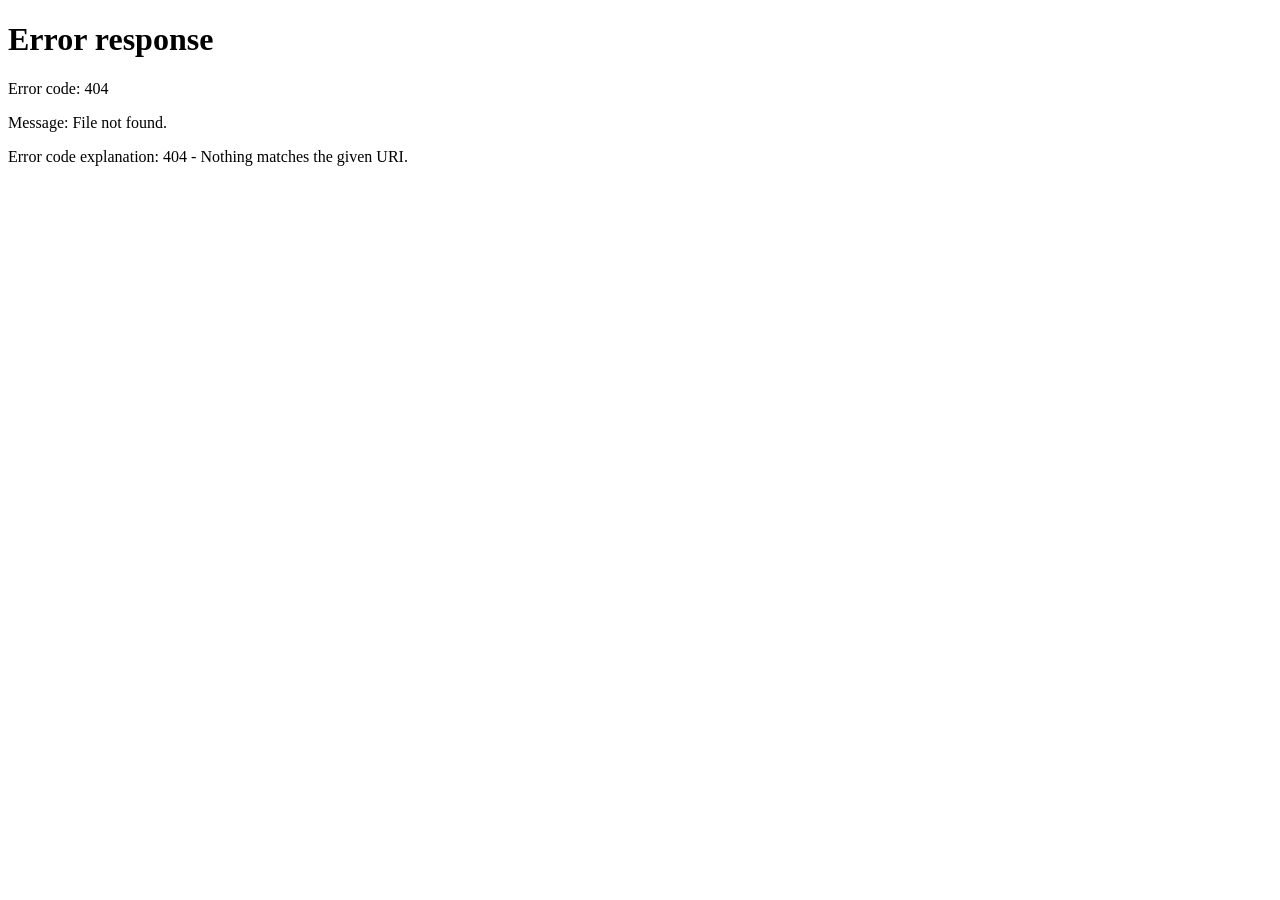
==== commit 3d59999e: "Add responsive Clan Tools shell with mobile Merch Desk. Split the monolith into a shared hamburger a" ====
--- a/static/index.html
+++ b/static/index.html
@@ -1,1337 +1,11 @@
 <!DOCTYPE html>
-<html lang="en" data-theme="dark">
+<html lang="en">
 <head>
 <meta charset="utf-8">
-<meta name="viewport" content="width=device-width, initial-scale=1">
-<title>Merch Desk</title>
-<link rel="preconnect" href="https://fonts.googleapis.com">
-<link rel="preconnect" href="https://fonts.gstatic.com" crossorigin>
-<link href="https://fonts.googleapis.com/css2?family=Source+Sans+3:wght@400;500;600;700&family=IBM+Plex+Mono:wght@400;500&display=swap" rel="stylesheet">
-<style>
-  *, *::before, *::after { box-sizing: border-box; }
-  /* Emerald Ladder — dark-first tracker (anti–GE Tracker cyan / Steam blue) */
-  :root, [data-theme="dark"] {
-    --bg: #0F1412; --panel: #16201C; --well: #1E2B25; --ink: #E6EDEA;
-    --muted: #8FA399; --faint: #6B7F74; --line: #24332C; --line2: #2F4238;
-    --accent: #2FBF71; --gain: #2FBF71; --loss: #E06A6A; --amb: #D4A017;
-    --sel: #1A3328; --surface: #121A16; --hover: #1C2922; --scan-fg: #0F1412;
-    --tier-high: #3ECF8E; --tier-mid: #5BA88A; --tier-low: #6B7F74;
-    --sans: "Source Sans 3", "Helvetica Neue", sans-serif;
-    --mono: "IBM Plex Mono", ui-monospace, monospace;
-  }
-  [data-theme="light"] {
-    --bg: #EEF2EF; --panel: #FFFFFF; --well: #E0E8E3; --ink: #14201A;
-    --muted: #4E6358; --faint: #6A7F74; --line: #C5D4CB; --line2: #A8BAAF;
-    --accent: #0B7A4B; --gain: #0B7A4B; --loss: #C44A4A; --amb: #9A6B1F;
-    --sel: #D8F0E4; --surface: #F7FAF8; --hover: #E8F0EB; --scan-fg: #FFFFFF;
-    --tier-high: #0B7A4B; --tier-mid: #3D8F68; --tier-low: #6A7F74;
-  }
-  html, body { margin: 0; height: 100%; color: var(--ink); font-family: var(--sans);
-    font-size: 13px; line-height: 1.45; background: var(--bg); -webkit-font-smoothing: antialiased;
-    font-variant-numeric: tabular-nums lining-nums; }
-  ::selection { background: var(--accent); color: var(--scan-fg); }
-  button, input { font: inherit; }
-  a { color: var(--accent); }
-
-  #topbar {
-    display: flex; align-items: center; gap: 0; background: var(--panel);
-    border-bottom: 1px solid var(--line); height: 52px; flex: 0 0 auto; min-width: 0;
-  }
-  .brand {
-    display: flex; flex-direction: column; justify-content: center;
-    padding: 0 16px; border-right: 1px solid var(--line); flex: 0 0 auto; min-height: 100%;
-  }
-  .brand .name { font-weight: 700; font-size: 16px; letter-spacing: -0.02em; }
-  .brand .name em { font-style: normal; color: var(--accent); }
-  .brand .sub { font-size: 10.5px; color: var(--faint); }
-  #cmdwrap {
-    flex: 1 1 auto; display: flex; align-items: center; gap: 8px; padding: 0 14px;
-    border-right: 1px solid var(--line); min-width: 0;
-  }
-  #cmdwrap .hint { color: var(--faint); font-size: 11px; }
-  #cmd {
-    flex: 1 1 auto; background: transparent; border: 0; outline: none; color: var(--ink);
-    font-size: 13.5px; min-width: 0;
-  }
-  #cmd::placeholder { color: var(--faint); }
-  #cmdwrap .kbd {
-    font-size: 10px; color: var(--faint); border: 1px solid var(--line2);
-    padding: 1px 5px; border-radius: 2px; font-family: var(--mono);
-  }
-  #capbox { display: flex; align-items: center; gap: 8px; padding: 0 14px; flex: 0 0 auto;
-            border-right: 1px solid var(--line); }
-  #capbox label { color: var(--faint); font-size: 10px; letter-spacing: .06em; text-transform: uppercase; }
-  #capbox input {
-    width: 70px; font-family: var(--sans); font-size: 12.5px; font-weight: 600; color: var(--ink);
-    background: var(--surface); border: 1px solid var(--line2); padding: 5px 7px; outline: none; border-radius: 2px;
-    font-variant-numeric: tabular-nums;
-  }
-  #capbox input:focus { border-color: var(--accent); }
-  #statusline {
-    flex: 0 0 auto; display: flex; align-items: center; gap: 10px; padding: 0 14px;
-    color: var(--muted); font-size: 12px; white-space: nowrap; border-right: 1px solid var(--line);
-  }
-  #statusline b { color: var(--ink); }
-  #statusline .stale { color: var(--amb); }
-  #statusline .lamp {
-    width: 8px; height: 8px; border-radius: 50%; display: inline-block; background: var(--faint);
-  }
-  #statusline .lamp.live { background: var(--gain); }
-  #statusline .lamp.busy { background: var(--amb); }
-  button#refresh {
-    font-weight: 600; font-size: 12.5px; cursor: pointer; color: var(--scan-fg); padding: 0 18px;
-    border: 0; background: var(--accent); height: 100%; border-radius: 0;
-  }
-  button#refresh:hover { filter: brightness(1.06); }
-  button#refresh:disabled { opacity: .55; cursor: wait; }
-  #theme-toggle {
-    display: flex; align-items: center; padding: 0 12px; color: var(--faint);
-    font-size: 11px; border: 0; background: transparent; cursor: pointer; height: 100%;
-    border-right: 1px solid var(--line); white-space: nowrap;
-  }
-  #theme-toggle:hover { color: var(--ink); }
-  #logout {
-    display: flex; align-items: center; padding: 0 14px; color: var(--faint);
-    font-size: 11px; text-decoration: none; border: 0; background: transparent; cursor: pointer;
-    height: 100%;
-  }
-  #logout:hover { color: var(--ink); }
-
-  #ticker {
-    flex: 0 0 auto; display: flex; gap: 22px; padding: 7px 16px; background: var(--well);
-    border-bottom: 1px solid var(--line); color: var(--muted); font-size: 11.5px; flex-wrap: wrap;
-  }
-  #ticker .tk-k { color: var(--faint); text-transform: uppercase; letter-spacing: .05em; font-size: 10px; margin-right: 4px; }
-  #ticker .tk-v { color: var(--ink); font-weight: 600; font-family: var(--sans); font-size: 12px;
-    font-variant-numeric: tabular-nums; }
-  #ticker .tk-v.accent { color: var(--accent); }
-
-  #main { display: flex; flex: 1 1 auto; min-height: 0; overflow: hidden; }
-  #rail {
-    width: 200px; flex: 0 0 200px; background: var(--panel); border-right: 1px solid var(--line);
-    overflow-y: auto; padding: 12px 12px 20px;
-  }
-  .rail-sec { margin-bottom: 16px; }
-  .rail-title {
-    font-size: 10px; letter-spacing: .1em; text-transform: uppercase; color: var(--faint);
-    font-weight: 600; margin-bottom: 6px;
-  }
-  .vseg { display: flex; flex-direction: column; gap: 2px; }
-  .vseg button {
-    text-align: left; border: 1px solid transparent; background: transparent; color: var(--muted);
-    padding: 5px 7px; border-radius: 2px; cursor: pointer;
-  }
-  .vseg button.on { background: var(--well); color: var(--ink); border-color: var(--line); font-weight: 600; }
-  .vchip-row { display: flex; flex-direction: column; gap: 2px; }
-  .vchip {
-    display: flex; justify-content: space-between; padding: 4px 7px; border: 1px solid transparent;
-    border-radius: 2px; cursor: pointer; color: var(--muted); font-size: 12px;
-  }
-  .vchip.on { background: var(--well); border-color: var(--line); color: var(--ink); font-weight: 600; }
-  .vchip .n { font-family: var(--sans); font-variant-numeric: tabular-nums; color: var(--faint); font-weight: 600; }
-  .rail-slider .row { display: flex; justify-content: space-between; font-size: 12px; color: var(--muted); margin-bottom: 4px; }
-  .rail-slider b { font-family: var(--sans); font-variant-numeric: tabular-nums; color: var(--ink); }
-  .rail-slider input[type=range] { width: 100%; }
-  .rail-toggle { display: flex; align-items: center; gap: 8px; color: var(--muted); font-size: 12.5px; cursor: pointer; }
-  .rail-cols label { display: flex; gap: 7px; align-items: center; font-size: 12px; color: var(--muted); margin: 3px 0; cursor: pointer; }
-  .rail-reset { color: var(--accent); cursor: pointer; font-size: 12px; text-decoration: underline; }
-
-  #center { flex: 1 1 auto; min-width: 0; display: flex; flex-direction: column; background: var(--surface); }
-  #summary-row {
-    display: none; gap: 8px; flex-wrap: wrap; align-items: center; padding: 8px 14px;
-    border-bottom: 1px solid var(--line); font-size: 12px; color: var(--muted); background: var(--panel);
-  }
-  #summary-row b { color: var(--ink); }
-  .clearchip {
-    display: inline-block; padding: 2px 7px; border: 1px solid var(--line); border-radius: 2px;
-    cursor: pointer; background: var(--surface);
-  }
-  #tablewrap { flex: 1 1 auto; overflow: auto; min-height: 0; }
-  table { width: 100%; min-width: 100%; table-layout: fixed; border-collapse: collapse; font-variant-numeric: tabular-nums; }
-  thead th {
-    position: sticky; top: 0; z-index: 2; background: var(--panel); text-align: left;
-    font-size: 10px; letter-spacing: .06em; text-transform: uppercase; color: var(--faint);
-    font-weight: 600; padding: 9px 10px; border-bottom: 1px solid var(--line); cursor: pointer;
-    white-space: nowrap; overflow: hidden; text-overflow: ellipsis;
-  }
-  thead th.nosort { cursor: default; }
-  thead th .arrow { margin-left: 4px; color: var(--accent); }
-  .col-resizer {
-    position: absolute; top: 0; right: 0; width: 6px; height: 100%;
-    cursor: col-resize; user-select: none; z-index: 3;
-  }
-  .col-resizer:hover, .col-resizer.active { background: var(--accent); opacity: .35; }
-  tbody td {
-    padding: 8px 10px; border-bottom: 1px solid color-mix(in srgb, var(--line) 70%, transparent);
-    vertical-align: middle; overflow: hidden; text-overflow: ellipsis; white-space: nowrap;
-  }
-  tbody tr { cursor: pointer; }
-  tbody tr:hover td { background: var(--hover); }
-  tbody tr.sel td { background: var(--sel); }
-  td.num, th.num {
-    text-align: right; font-family: var(--sans); font-size: 12.5px; font-weight: 600;
-    font-variant-numeric: tabular-nums lining-nums;
-  }
-  td.name { font-weight: 600; }
-  td.buy { color: var(--loss); }
-  td.sell { color: var(--gain); }
-  td.muted, .muted { color: var(--faint); }
-  th.score-col, td.score-col {
-    background: color-mix(in srgb, var(--accent) 10%, transparent);
-  }
-  tbody tr:hover td.score-col { background: color-mix(in srgb, var(--accent) 16%, var(--hover)); }
-  tbody tr.sel td.score-col { background: color-mix(in srgb, var(--accent) 18%, var(--sel)); }
-  td.empty, td.err {
-    text-align: center; padding: 40px 16px; color: var(--muted);
-    white-space: normal; overflow: visible; text-overflow: unset;
-  }
-  td.err { color: var(--loss); }
-  .trend, .pill, .grade {
-    display: inline-block; padding: 1px 6px; border: 1px solid var(--line); border-radius: 2px;
-    font-size: 11px; text-transform: lowercase;
-  }
-  .grade {
-    font-weight: 700; letter-spacing: .04em; text-transform: uppercase; font-size: 11.5px;
-    font-variant-numeric: tabular-nums; min-width: 2.4em; text-align: center;
-  }
-  .grade-high { color: var(--tier-high); border-color: color-mix(in srgb, var(--tier-high) 40%, var(--line));
-    background: color-mix(in srgb, var(--tier-high) 14%, transparent); }
-  .grade-mid { color: var(--tier-mid); border-color: color-mix(in srgb, var(--tier-mid) 40%, var(--line));
-    background: color-mix(in srgb, var(--tier-mid) 12%, transparent); }
-  .grade-low { color: var(--tier-low); border-color: var(--line);
-    background: color-mix(in srgb, var(--tier-low) 10%, transparent); }
-  .t-rising { color: var(--gain); background: color-mix(in srgb, var(--gain) 12%, transparent); }
-  .t-bounce { color: var(--accent); background: color-mix(in srgb, var(--accent) 12%, transparent); }
-  .t-flat { color: var(--muted); }
-  .t-falling { color: var(--loss); background: color-mix(in srgb, var(--loss) 12%, transparent); }
-  .risk { font-size: 11px; font-weight: 600; letter-spacing: .04em; }
-  .risk-low { color: var(--gain); }
-  .risk-medium { color: var(--amb); }
-  .risk-high { color: var(--loss); }
-  .spark { display: block; width: 100%; max-width: 100%; height: 20px; }
-  .foot {
-    flex: 0 0 auto; padding: 8px 14px; border-top: 1px solid var(--line); color: var(--faint);
-    font-size: 11.5px; background: var(--panel); line-height: 1.45;
-  }
-  .foot b { color: var(--muted); font-weight: 600; }
-
-  #action {
-    width: 340px; flex: 0 0 340px; background: var(--panel); border-left: 1px solid var(--line);
-    overflow: hidden; display: flex; flex-direction: column; min-width: 0;
-  }
-  .ax-empty {
-    flex: 1; display: flex; align-items: center; justify-content: center; text-align: center;
-    color: var(--faint); padding: 24px; line-height: 1.6;
-  }
-  .ax-empty .k { font-family: var(--sans); font-variant-numeric: tabular-nums; color: var(--muted); font-weight: 600; }
-  #ax-content { overflow-y: auto; overflow-x: hidden; min-height: 0; min-width: 0; }
-  .ax-head { padding: 14px 14px 10px; border-bottom: 1px solid var(--line); }
-  .ax-title { font-size: 17px; font-weight: 700; letter-spacing: -0.02em; }
-  .ax-sub { color: var(--muted); font-size: 12px; margin-top: 4px; }
-  .ax-actions { display: flex; flex-wrap: wrap; gap: 6px; margin-top: 10px; }
-  .ghost, a.ghost {
-    display: inline-block; border: 1px solid var(--line2); background: var(--surface); color: var(--ink);
-    padding: 4px 8px; border-radius: 2px; font-size: 11.5px; cursor: pointer; text-decoration: none;
-  }
-  .ghost:hover, a.ghost:hover { border-color: var(--accent); color: var(--accent); }
-  .ghost.ok { border-color: var(--gain); color: var(--gain); }
-  .ax-score { margin-top: 12px; display: flex; align-items: baseline; gap: 8px; }
-  .ax-score .num { font-family: var(--sans); font-size: 28px; font-weight: 700; color: var(--ink);
-    font-variant-numeric: tabular-nums; }
-  .ax-score .lbl { font-size: 10px; letter-spacing: .08em; text-transform: uppercase; color: var(--faint); }
-  .ax-body { padding: 12px 14px 20px; display: flex; flex-direction: column; gap: 16px; min-width: 0; }
-  .ax-body > div { min-width: 0; }
-  .ax-section-title {
-    font-size: 10px; letter-spacing: .1em; text-transform: uppercase; color: var(--faint);
-    font-weight: 600; margin-bottom: 8px;
-  }
-  .ax-exec .row { display: flex; justify-content: space-between; align-items: center; margin-bottom: 8px; }
-  .ax-exec label { color: var(--muted); font-size: 12px; }
-  .ax-exec input {
-    width: 90px; font-family: var(--sans); font-variant-numeric: tabular-nums; font-weight: 600;
-    border: 1px solid var(--line2); border-radius: 2px;
-    padding: 4px 6px; background: var(--surface); color: var(--ink);
-  }
-  .ax-exec .out { display: flex; justify-content: space-between; padding: 4px 0; border-top: 1px solid var(--line); }
-  .ax-exec .v { font-family: var(--sans); font-variant-numeric: tabular-nums; font-weight: 600; }
-  .ax-grid3 { display: grid; grid-template-columns: 1fr 1fr 1fr; gap: 8px; }
-  .ax-tax {
-    display: flex; justify-content: space-between; align-items: baseline;
-    padding: 8px 9px; background: var(--surface); border: 1px solid var(--line); border-radius: 2px;
-    font-size: 12px; color: var(--muted);
-  }
-  .ax-tax .v { font-family: var(--sans); font-variant-numeric: tabular-nums; font-weight: 600; color: var(--ink); }
-  .ax-stat { background: var(--surface); border: 1px solid var(--line); padding: 8px 9px; border-radius: 2px; }
-  .ax-stat .k { font-size: 10px; color: var(--faint); text-transform: uppercase; letter-spacing: .05em; }
-  .ax-stat .v { font-family: var(--sans); font-variant-numeric: tabular-nums; font-weight: 600; font-size: 13px; margin-top: 2px; }
-  .ax-stat .v.buy { color: var(--loss); }
-  .ax-stat .v.sell { color: var(--gain); }
-  .ax-bars { display: flex; flex-direction: column; gap: 6px; }
-  .ax-bar-row { display: grid; grid-template-columns: 78px 1fr 28px; gap: 6px; align-items: center; font-size: 11.5px; }
-  .ax-bar-row .lbl { color: var(--muted); }
-  .ax-bar-row .val { font-family: var(--sans); font-variant-numeric: tabular-nums; font-weight: 600; text-align: right; }
-  .ax-bar-track { height: 5px; background: var(--well); border-radius: 1px; overflow: hidden; }
-  .ax-bar-track i { display: block; height: 100%; background: var(--accent); }
-  .ax-subtoggle { color: var(--accent); cursor: pointer; font-size: 11.5px; text-decoration: underline; margin: 0; display: inline-block; }
-  .ax-subbars { display: none; margin-top: 6px; }
-  .ax-subbars.on { display: flex; }
-  .ax-collapse { display: none; margin-top: 8px; }
-  .ax-collapse.on { display: block; }
-  .ax-range { display: flex; align-items: center; gap: 8px; font-size: 10.5px; color: var(--faint); margin-top: 8px; }
-  .ax-range-track { flex: 1; height: 4px; background: var(--well); position: relative; border-radius: 1px; }
-  .ax-range-dot { position: absolute; top: -3px; width: 10px; height: 10px; border-radius: 50%; background: var(--accent); margin-left: -5px; }
-  .ax-note { font-size: 11px; color: var(--faint); margin-top: 8px; line-height: 1.4; }
-  .ax-chart {
-    background: var(--surface); border: 1px solid var(--line); padding: 8px; border-radius: 2px;
-    overflow: hidden; min-width: 0;
-  }
-  .ax-chart svg { display: block; width: 100%; height: auto; max-width: 100%; }
-  .ax-nodata { color: var(--faint); font-size: 12px; }
-  .ax-catalyst, .ax-reason {
-    font-size: 12px; color: var(--muted); line-height: 1.45; background: var(--surface);
-    border: 1px solid var(--line); padding: 10px; border-radius: 2px;
-  }
-  .ax-catalyst .lbl { font-size: 10px; letter-spacing: .08em; text-transform: uppercase; color: var(--faint); margin-bottom: 4px; font-weight: 600; }
-  .ax-foot {
-    display: flex; justify-content: space-between; align-items: center; padding: 10px 14px;
-    border-top: 1px solid var(--line); font-size: 12px; color: var(--muted); background: var(--panel);
-    position: sticky; bottom: 0;
-  }
-  .navbtn { cursor: pointer; color: var(--accent); }
-
-  #overlay {
-    display: none; position: fixed; inset: 0; background: rgba(15,20,18,.55);
-    align-items: center; justify-content: center; z-index: 50; padding: 24px;
-  }
-  #overlay.on { display: flex; }
-  .console {
-    width: min(640px, 100%); max-height: min(70vh, 520px); background: var(--panel);
-    border: 1px solid var(--line); display: flex; flex-direction: column; overflow: hidden;
-  }
-  .con-head {
-    display: flex; align-items: center; gap: 10px; padding: 10px 12px; border-bottom: 1px solid var(--line);
-  }
-  .con-title { font-weight: 600; flex: 1; }
-  .con-pct { font-family: var(--sans); font-variant-numeric: tabular-nums; font-weight: 600; color: var(--muted); font-size: 12px; }
-  .con-close {
-    border: 1px solid var(--line2); background: var(--surface); color: var(--ink);
-    padding: 4px 10px; border-radius: 2px; cursor: pointer;
-  }
-  .con-progress { height: 3px; background: var(--well); }
-  .con-progress i { display: block; height: 100%; width: 0; background: var(--accent); }
-  .con-progress.indet i { width: 30%; animation: indet 1.1s ease-in-out infinite; }
-  @keyframes indet { 0% { margin-left: 0; } 50% { margin-left: 70%; } 100% { margin-left: 0; } }
-  .con-log {
-    flex: 1; overflow-y: auto; padding: 10px 12px; font-family: var(--mono); font-size: 11.5px;
-    background: var(--surface); color: var(--ink); min-height: 180px;
-  }
-  .con-log .ln { margin: 2px 0; }
-  .con-log .ok { color: var(--gain); }
-  .con-log .err { color: var(--loss); }
-  .con-log .dim, .con-log .phase { color: var(--muted); }
-  .con-cursor::after { content: "_"; color: var(--accent); margin-left: 2px; }
-
-  @media (max-width: 1100px) {
-    #action { width: 300px; flex-basis: 300px; }
-    #rail { width: 170px; flex-basis: 170px; }
-  }
-  @media (max-width: 860px) {
-    #topbar { flex-wrap: wrap; height: auto; }
-    #cmdwrap, #capbox, #statusline { border-right: 0; }
-    #main { flex-direction: column; }
-    #rail, #action {
-      width: 100%; flex-basis: auto; max-height: 40vh; border-right: 0; border-left: 0;
-      border-bottom: 1px solid var(--line);
-    }
-    #action { order: 3; max-height: 45vh; border-top: 1px solid var(--line); }
-    th[data-col="vol_day"], td[data-col="vol_day"] { display: none !important; }
-  }
-</style>
+<meta http-equiv="refresh" content="0;url=/merch">
+<title>Clan Tools</title>
 </head>
-<body style="display:flex;flex-direction:column;height:100vh;overflow:hidden;">
-
-  <div id="topbar">
-    <div class="brand">
-      <div class="name">Merch <em>Desk</em></div>
-      <div class="sub">clan shared · net of GE tax</div>
-    </div>
-    <div id="cmdwrap">
-      <span class="hint">Search</span>
-      <input id="cmd" type="text" placeholder="item name, or /cap 700m  /floor 500k  /refresh  /reset" autocomplete="off" spellcheck="false">
-      <span class="kbd">/</span>
-    </div>
-    <div id="capbox">
-      <label for="capital">Cap</label><input id="capital" type="text" value="700m" spellcheck="false" autocomplete="off" title="liquid capital">
-      <label for="floor">Floor</label><input id="floor" type="text" value="500k" spellcheck="false" autocomplete="off" title="ignore items below this price">
-    </div>
-    <div id="statusline"><span class="lamp" id="lamp" aria-hidden="true"></span><span id="status">loading…</span></div>
-    <button id="refresh" type="button">Scan</button>
-    <button id="theme-toggle" type="button" title="Toggle light / dark" aria-label="Toggle color theme">Light</button>
-    <form method="post" action="/logout" style="margin:0;height:100%;"><button id="logout" type="submit">Sign out</button></form>
-  </div>
-
-  <div id="ticker"></div>
-
-  <div id="main">
-    <div id="rail">
-      <div class="rail-sec">
-        <div class="rail-title">Mode</div>
-        <div class="vseg" id="fb-mode">
-          <button class="on" data-mode="any" type="button">Any</button>
-          <button data-mode="buy" type="button">Buy dips</button>
-          <button data-mode="avoid" type="button">Avoid</button>
-        </div>
-      </div>
-      <div class="rail-sec">
-        <div class="rail-title">Trend</div>
-        <div class="vchip-row" id="trend-chips">
-          <span class="vchip t-rising" data-trend="rising">Rising <span class="n"></span></span>
-          <span class="vchip t-bounce" data-trend="bounce">Bounce <span class="n"></span></span>
-          <span class="vchip t-flat" data-trend="flat">Flat <span class="n"></span></span>
-          <span class="vchip t-falling" data-trend="falling">Falling <span class="n"></span></span>
-        </div>
-      </div>
-      <div class="rail-sec">
-        <div class="rail-title">Thresholds</div>
-        <div class="rail-slider">
-          <div class="row"><span>score ≥</span><b id="fb-score-v">0</b></div>
-          <input id="fb-score" type="range" min="0" max="100" step="5" value="0">
-        </div>
-      </div>
-      <div class="rail-sec">
-        <label class="rail-toggle"><input id="fb-watch" type="checkbox"> Watchlist only</label>
-      </div>
-      <div class="rail-sec">
-        <div class="rail-title">Columns</div>
-        <div class="rail-cols" id="cols-pop"></div>
-      </div>
-      <div class="rail-sec">
-        <span class="rail-reset" id="fb-reset">Reset filters</span>
-      </div>
-    </div>
-
-    <div id="center">
-      <div id="summary-row"></div>
-      <div id="tablewrap">
-        <table>
-          <thead id="thead-row">
-            <tr>
-              <th data-k="rank" class="num">#</th>
-              <th data-k="name">Item</th>
-              <th data-k="buy_price" class="num">Buy@</th>
-              <th data-k="sell_price" class="num">Sell@</th>
-              <th data-k="margin" class="num">Margin</th>
-              <th data-k="roi" class="num">ROI</th>
-              <th data-k="limit" class="num" data-col="limit">Limit/4h</th>
-              <th data-k="gp_24h" class="num">Gp/24h</th>
-              <th data-k="vol_day" class="num" data-col="vol_day">Vol/day</th>
-              <th data-k="trend">Trend</th>
-              <th class="nosort" data-col="spark">30d</th>
-              <th data-k="merch_score" class="num score-col">Score</th>
-              <th data-k="risk_level" data-col="risk_level">Risk</th>
-            </tr>
-          </thead>
-          <tbody id="rows">
-            <tr><td colspan="13" class="empty">loading the latest snapshot…</td></tr>
-          </tbody>
-        </table>
-      </div>
-      <div class="foot">
-        <b>Buy@</b> = insta-sell (place buy here) · <b>Sell@</b> = insta-buy · margins net 2% GE tax.
-        RuneLite trades, not guide price. Heuristics aren’t backtested.
-        <b>j/k</b> browse · <b>/</b> search · Cap/Floor re-rank instantly — only Scan hits the wiki.
-      </div>
-    </div>
-
-    <div id="action">
-      <div class="ax-empty" id="ax-empty">
-        Select an item to inspect<br><br>
-        <span class="k">click a row</span> · <span class="k">j</span> next · <span class="k">k</span> prev
-      </div>
-      <div id="ax-content" style="display:none;"></div>
-    </div>
-  </div>
-
-  <div id="overlay">
-    <div class="console">
-      <div class="con-head">
-        <span class="con-title">Live scan — <span id="con-phase">starting…</span></span>
-        <span class="con-pct" id="con-pct"></span>
-        <button class="con-close" id="con-close" type="button">Hide</button>
-      </div>
-      <div class="con-progress indet" id="con-progress"><i id="con-bar"></i></div>
-      <div class="con-log" id="con-log"></div>
-    </div>
-  </div>
-
-<script>
-
-var DATA = [], sortKey = "margin", sortAsc = false, CAP = null, FLOOR = null;
-var ES = null, STATUS = null, LOADING = false;
-var VISIBLE_ROWS = [];
-var SEL_INDEX = -1;   // index into VISIBLE_ROWS of the selected row, -1 = none
-
-var ALL_COLS = [
-  { key: "limit", label: "Buy limit" },
-  { key: "vol_day", label: "Vol/day" }, { key: "spark", label: "30d chart" },
-  { key: "risk_level", label: "Risk" }
-];
-var WATCH = (function(){
-  try { return JSON.parse(localStorage.getItem("merchdesk.watch") || "[]"); } catch (e) { return []; }
-})();
-function saveWatch(){ try { localStorage.setItem("merchdesk.watch", JSON.stringify(WATCH)); } catch(e){} }
-var ANALYSIS_NOTE = "";
-
-var FILTERS = loadFilters();
-
-function $(id) { return document.getElementById(id); }
-
-function gp(n) {
-  if (n === null || n === undefined) return "-";
-  var a = Math.abs(n), s = n < 0 ? "-" : "";
-  if (a >= 1e9) return s + (a/1e9).toFixed(2) + "b";
-  if (a >= 1e6) return s + (a/1e6).toFixed(2) + "m";
-  if (a >= 1e3) return s + (a/1e3).toFixed(1) + "k";
-  return s + Math.round(a);
-}
-function esc(t) {
-  return (t == null ? "" : String(t)).replace(/[&<>"]/g, function(c){
-    return {"&":"&amp;","<":"&lt;",">":"&gt;",'"':"&quot;"}[c];
-  });
-}
-function fmtInt(n) { return Math.round(n||0).toLocaleString(); }
-function scoreGrade(sc) {
-  if (sc >= 80) return { cls: "grade-high", label: "S" };
-  if (sc >= 60) return { cls: "grade-mid", label: "A" };
-  return { cls: "grade-low", label: "B" };
-}
-function ago(secs) {
-  if (secs === null || secs === undefined) return "never";
-  if (secs < 60) return Math.round(secs) + "s ago";
-  if (secs < 3600) return Math.round(secs/60) + " min ago";
-  return (secs/3600).toFixed(1) + "h ago";
-}
-
-function chartColor(up) {
-  var cs = getComputedStyle(document.documentElement);
-  return (up ? cs.getPropertyValue("--gain") : cs.getPropertyValue("--loss")).trim() || (up ? "#2FBF71" : "#E06A6A");
-}
-
-/* compact line spark for the 30d table column */
-function sparkline(arr, w, h) {
-  w = w || 70; h = h || 20;
-  if (!arr || arr.length < 2) return '<span class="muted">&mdash;</span>';
-  var pad = 1.5, n = arr.length;
-  var min = Math.min.apply(null, arr), max = Math.max.apply(null, arr);
-  var rng = (max - min) || 1;
-  function xy(v, i) {
-    var x = pad + (i / (n - 1)) * (w - 2 * pad);
-    var y = pad + (1 - (v - min) / rng) * (h - 2 * pad);
-    return [x, y];
-  }
-  var pts = arr.map(function(v, i){ var p = xy(v, i); return p[0].toFixed(1) + "," + p[1].toFixed(1); });
-  var up = arr[n - 1] >= arr[0];
-  var col = chartColor(up);
-  var last = xy(arr[n - 1], n - 1);
-  var area = "0," + h + " " + pts.join(" ") + " " + w + "," + h;
-  return '<svg class="spark" width="' + w + '" height="' + h + '" viewBox="0 0 ' + w + ' ' + h + '" preserveAspectRatio="none" aria-hidden="true">'
-    + '<polyline points="' + area + '" fill="' + col + '" opacity="0.12" stroke="none"/>'
-    + '<polyline points="' + pts.join(" ") + '" fill="none" stroke="' + col
-      + '" stroke-width="1.5" stroke-linejoin="round" stroke-linecap="round"/>'
-    + '<circle cx="' + last[0].toFixed(1) + '" cy="' + last[1].toFixed(1) + '" r="1.6" fill="' + col + '"/>'
-    + '</svg>';
-}
-
-/* line + dot chart with labeled X/Y axes, used in the drill-down panel */
-function lineChart(vals, xlabels, w, h, yfmt) {
-  w = w || 280; h = h || 72;
-  if (!vals || vals.length < 2) return '<span class="ax-nodata">not enough data</span>';
-  yfmt = yfmt || function(v){ return String(Math.round(v)); };
-  var n = vals.length;
-  var lm = 40, bm = 16, tm = 8, rm = 8;
-  var pw = Math.max(1, w - lm - rm), ph = Math.max(1, h - tm - bm);
-  var min = Math.min.apply(null, vals), max = Math.max.apply(null, vals);
-  if (min === max) { min -= 1; max += 1; }
-  var rng = max - min;
-  function xAt(i) { return lm + (n === 1 ? 0 : (i / (n - 1)) * pw); }
-  function yAt(v) { return tm + (1 - (v - min) / rng) * ph; }
-  var up = vals[n - 1] >= vals[0];
-  var col = chartColor(up);
-  var pts = vals.map(function(v, i){ return xAt(i).toFixed(1) + "," + yAt(v).toFixed(1); }).join(" ");
-  var dots = vals.map(function(v, i){
-    return '<circle cx="' + xAt(i).toFixed(1) + '" cy="' + yAt(v).toFixed(1) + '" r="1.7" style="fill:' + col + '"/>';
-  }).join("");
-  var axis = '<line x1="' + lm + '" y1="' + tm + '" x2="' + lm + '" y2="' + (tm + ph) + '" style="stroke:var(--line2);stroke-width:1"/>'
-    + '<line x1="' + lm + '" y1="' + (tm + ph) + '" x2="' + (lm + pw) + '" y2="' + (tm + ph) + '" style="stroke:var(--line2);stroke-width:1"/>';
-  var ylabels = '<text x="' + (lm - 4) + '" y="' + (tm + 3) + '" text-anchor="end" font-size="8" style="fill:var(--faint)">' + esc(yfmt(max)) + '</text>'
-    + '<text x="' + (lm - 4) + '" y="' + (tm + ph) + '" text-anchor="end" font-size="8" style="fill:var(--faint)">' + esc(yfmt(min)) + '</text>';
-  var idxs = n < 3 ? [0, n - 1] : [0, Math.round((n - 1) / 2), n - 1];
-  var xTicks = idxs.map(function(i){
-    var anchor = i === 0 ? "start" : (i === n - 1 ? "end" : "middle");
-    return '<text x="' + xAt(i).toFixed(1) + '" y="' + (h - 2) + '" text-anchor="' + anchor
-      + '" font-size="8" style="fill:var(--faint)">' + esc((xlabels && xlabels[i]) || "") + '</text>';
-  }).join("");
-  return '<svg viewBox="0 0 ' + w + ' ' + h + '" preserveAspectRatio="xMidYMid meet">'
-    + axis + ylabels + xTicks
-    + '<polyline points="' + pts + '" fill="none" style="stroke:' + col + ';stroke-width:1.5"/>'
-    + dots
-    + '</svg>';
-}
-
-function sparkDayLabels(arr) {
-  var n = (arr || []).length;
-  var out = [];
-  for (var i = 0; i < n; i++) {
-    var daysAgo = n - 1 - i;
-    out.push(daysAgo === 0 ? "today" : "-" + daysAgo + "d");
-  }
-  return out;
-}
-
-/* -------------------------------------------------------------- prefs */
-
-function loadFilters() {
-  var d = { q: "", mode: "any", trends: [], minScore: 0, watchOnly: false,
-            cols: { limit: true, vol_day: true, spark: true,
-                    risk_level: true } };
-  try {
-    var raw = localStorage.getItem("merchdesk.filters");
-    if (raw) { var saved = JSON.parse(raw); for (var k in saved) d[k] = saved[k]; }
-  } catch (e) {}
-  return d;
-}
-function saveFilters() {
-  try { localStorage.setItem("merchdesk.filters", JSON.stringify(FILTERS)); } catch (e) {}
-}
-function loadPrefs() {
-  try {
-    var cap = localStorage.getItem("merch.capital");
-    var flr = localStorage.getItem("merch.floor");
-    if (cap) $("capital").value = cap;
-    if (flr) $("floor").value = flr;
-  } catch (e) {}
-}
-function applyTheme(theme) {
-  var t = theme === "light" ? "light" : "dark";
-  document.documentElement.setAttribute("data-theme", t);
-  var btn = $("theme-toggle");
-  if (btn) btn.textContent = t === "dark" ? "Light" : "Dark";
-  try { localStorage.setItem("merchdesk.theme", t); } catch (e) {}
-}
-function initTheme() {
-  var saved = "dark";
-  try { saved = localStorage.getItem("merchdesk.theme") || "dark"; } catch (e) {}
-  applyTheme(saved);
-  var btn = $("theme-toggle");
-  if (btn) btn.addEventListener("click", function(){
-    var next = document.documentElement.getAttribute("data-theme") === "dark" ? "light" : "dark";
-    applyTheme(next);
-    if (VISIBLE_ROWS.length) render();
-    if (SEL_INDEX >= 0) renderAction();
-  });
-}
-function savePrefs() {
-  try {
-    localStorage.setItem("merch.capital", $("capital").value.trim());
-    localStorage.setItem("merch.floor", $("floor").value.trim());
-  } catch (e) {}
-}
-
-/* -------------------------------------------------------- column resize */
-
-function colKey(th) {
-  return th.getAttribute("data-k") || th.getAttribute("data-col")
-    || ("i" + Array.prototype.indexOf.call(th.parentNode.children, th));
-}
-function loadColWidths() {
-  try { return JSON.parse(localStorage.getItem("merchdesk.colWidths") || "{}"); } catch (e) { return {}; }
-}
-function saveColWidths() {
-  try { localStorage.setItem("merchdesk.colWidths", JSON.stringify(COL_WIDTHS)); } catch (e) {}
-}
-var COL_WIDTHS = loadColWidths();
-
-function applyColWidths() {
-  document.querySelectorAll("#thead-row th").forEach(function(th){
-    var w = COL_WIDTHS[colKey(th)];
-    if (w) th.style.width = w + "px";
-  });
-}
-
-function initColResize() {
-  document.querySelectorAll("#thead-row th").forEach(function(th){
-    if (th.querySelector(".col-resizer")) return;
-    var handle = document.createElement("span");
-    handle.className = "col-resizer";
-    handle.title = "Drag to resize";
-    handle.addEventListener("click", function(e){ e.stopPropagation(); });
-    handle.addEventListener("mousedown", function(e){
-      e.preventDefault();
-      e.stopPropagation();
-      var startX = e.pageX;
-      var startW = th.offsetWidth;
-      var k = colKey(th);
-      handle.classList.add("active");
-      document.body.style.cursor = "col-resize";
-      document.body.style.userSelect = "none";
-      function onMove(ev) {
-        var w = Math.max(36, startW + (ev.pageX - startX));
-        th.style.width = w + "px";
-        COL_WIDTHS[k] = Math.round(w);
-      }
-      function onUp() {
-        handle.classList.remove("active");
-        document.body.style.cursor = "";
-        document.body.style.userSelect = "";
-        document.removeEventListener("mousemove", onMove);
-        document.removeEventListener("mouseup", onUp);
-        saveColWidths();
-      }
-      document.addEventListener("mousemove", onMove);
-      document.addEventListener("mouseup", onUp);
-    });
-    th.appendChild(handle);
-  });
-  applyColWidths();
-}
-
-/* ------------------------------------------------------------- filtering */
-
-function applyFilters(rows) {
-  var f = FILTERS;
-  var q = f.q.trim().toLowerCase();
-  return rows.filter(function(r) {
-    if (q && r.name.toLowerCase().indexOf(q) === -1) return false;
-    if (f.mode === "buy" && !(r.rank_all <= 0.5)) return false;
-    if (f.mode === "avoid" && !(r.rank_all >= 0.5)) return false;
-    if (f.trends.length && f.trends.indexOf(r.trend) === -1) return false;
-    if ((r.merch_score || 0) < f.minScore) return false;
-    if (f.watchOnly && WATCH.indexOf(r.id) === -1) return false;
-    return true;
-  });
-}
-function activeFilterChips() {
-  var f = FILTERS, chips = [];
-  if (f.mode !== "any") chips.push({ k: "mode", label: "mode:" + (f.mode === "buy" ? "buy dips" : "avoid") });
-  if (f.trends.length) chips.push({ k: "trends", label: "trend:" + f.trends.join(",") });
-  if (f.minScore > 0) chips.push({ k: "minScore", label: "score>=" + f.minScore });
-  if (f.q.trim()) chips.push({ k: "q", label: '"' + f.q.trim() + '"' });
-  return chips;
-}
-function clearFilterChip(k) {
-  if (k === "mode") FILTERS.mode = "any";
-  else if (k === "trends") FILTERS.trends = [];
-  else if (k === "minScore") FILTERS.minScore = 0;
-  else if (k === "q") { FILTERS.q = ""; $("cmd").value = ""; }
-  syncFilterUI(); saveFilters(); render();
-}
-function resetFilters() {
-  FILTERS.q = ""; FILTERS.mode = "any"; FILTERS.trends = []; FILTERS.minScore = 0;
-  FILTERS.watchOnly = false;
-  $("cmd").value = "";
-  syncFilterUI(); saveFilters(); render();
-}
-function syncFilterUI() {
-  document.querySelectorAll("#fb-mode button").forEach(function(b){
-    b.classList.toggle("on", b.getAttribute("data-mode") === FILTERS.mode);
-  });
-  document.querySelectorAll(".vchip[data-trend]").forEach(function(c){
-    c.classList.toggle("on", FILTERS.trends.indexOf(c.getAttribute("data-trend")) !== -1);
-  });
-  $("fb-score").value = FILTERS.minScore; $("fb-score-v").textContent = FILTERS.minScore;
-  if ($("fb-watch")) $("fb-watch").checked = !!FILTERS.watchOnly;
-  document.querySelectorAll("[data-col]").forEach(function(el){
-    var col = el.getAttribute("data-col");
-    el.style.display = FILTERS.cols[col] === false ? "none" : "";
-  });
-}
-
-/* ----------------------------------------------------------------- render */
-
-function render() {
-  var selId = (SEL_INDEX >= 0 && VISIBLE_ROWS[SEL_INDEX]) ? VISIBLE_ROWS[SEL_INDEX].id : null;
-  var rows = applyFilters(DATA.slice());
-  if (sortKey === "rank") {
-    if (sortAsc) rows.reverse();
-  } else {
-    rows.sort(function(a, b){
-      var x = a[sortKey], y = b[sortKey];
-      if (typeof x === "string" || typeof y === "string") {
-        x = (x||"").toString().toLowerCase(); y = (y||"").toString().toLowerCase();
-        return sortAsc ? (x<y?-1:x>y?1:0) : (x<y?1:x>y?-1:0);
-      }
-      x = x||0; y = y||0; return sortAsc ? x-y : y-x;
-    });
-  }
-  rows.forEach(function(r, i){ r.rank = i + 1; });
-  VISIBLE_ROWS = rows;
-  SEL_INDEX = selId == null ? -1 : rows.findIndex(function(r){ return r.id === selId; });
-
-  renderSummary(rows);
-  renderTrendCounts();
-
-  var tb = $("rows");
-  if (!DATA.length) {
-    tb.innerHTML = '<tr><td colspan="13" class="empty">nothing scored above the price floor. try a lower floor.</td></tr>';
-    return;
-  }
-  if (!rows.length) {
-    tb.innerHTML = '<tr><td colspan="13" class="empty">0 of ' + DATA.length
-      + ' items match your filters. <span id="empty-reset" style="text-decoration:underline;cursor:pointer;color:var(--accent);">reset filters</span></td></tr>';
-    var er = document.getElementById("empty-reset");
-    if (er) er.addEventListener("click", resetFilters);
-    return;
-  }
-  var html = "";
-  rows.forEach(function(r, idx){
-    var tcls = "pill t-" + esc(r.trend);
-    var sc = Math.round(r.merch_score||0);
-    var g = scoreGrade(sc);
-    var selCls = idx === SEL_INDEX ? " sel" : "";
-    html += '<tr data-idx="' + idx + '" class="' + selCls + '">'
-      + '<td class="num rank">' + r.rank + "</td>"
-      + '<td class="name">' + esc(r.name) + "</td>"
-      + '<td class="num buy">' + gp(r.buy_price) + "</td>"
-      + '<td class="num sell">' + gp(r.sell_price) + "</td>"
-      + '<td class="num">' + gp(r.margin) + "</td>"
-      + '<td class="num">' + (r.roi||0).toFixed(1) + "%</td>"
-      + '<td class="num muted" data-col="limit">' + fmtInt(r.limit) + "</td>"
-      + '<td class="num sell">' + gp(r.gp_24h) + "</td>"
-      + '<td class="num muted" data-col="vol_day">' + fmtInt(r.vol_day) + "</td>"
-      + '<td><span class="' + tcls + '">' + esc(r.trend) + "</span></td>"
-      + '<td data-col="spark" title="30-day price trend">' + sparkline(r.spark) + "</td>"
-      + '<td class="num score-col"><span class="grade ' + g.cls + '" title="' + g.label + ' ' + sc + '">' + sc + "</span></td>"
-      + '<td data-col="risk_level"><span class="risk risk-' + esc((r.risk_level||"LOW").toLowerCase()) + '">' + esc(r.risk_level || "—") + "</span></td>"
-      + "</tr>";
-  });
-  tb.innerHTML = html;
-  document.querySelectorAll("[data-col]").forEach(function(el){
-    var col = el.getAttribute("data-col");
-    el.style.display = FILTERS.cols[col] === false ? "none" : "";
-  });
-  tb.querySelectorAll("tr[data-idx]").forEach(function(tr){
-    tr.addEventListener("click", function(){ selectRow(parseInt(tr.getAttribute("data-idx"), 10)); });
-  });
-  paintHeaders();
-}
-
-function renderSummary(rows) {
-  var chips = activeFilterChips();
-  var row = $("summary-row");
-  if (!DATA.length || !chips.length) { row.style.display = "none"; return; }
-  row.style.display = "flex";
-  var html = "showing <b>" + rows.length + " of " + DATA.length + "</b>";
-  chips.forEach(function(c){
-    html += ' &middot; <span class="clearchip" data-clear="' + c.k + '">' + esc(c.label) + " &times;</span>";
-  });
-  row.innerHTML = html;
-  row.querySelectorAll("[data-clear]").forEach(function(el){
-    el.addEventListener("click", function(){ clearFilterChip(el.getAttribute("data-clear")); });
-  });
-}
-
-function renderTrendCounts() {
-  var counts = { rising: 0, bounce: 0, flat: 0, falling: 0 };
-  DATA.forEach(function(r){ if (counts[r.trend] !== undefined) counts[r.trend]++; });
-  document.querySelectorAll(".vchip[data-trend]").forEach(function(c){
-    var t = c.getAttribute("data-trend");
-    c.querySelector(".n").textContent = counts[t] || 0;
-  });
-}
-
-function renderTicker() {
-  var el = $("ticker");
-  if (!DATA.length) { el.innerHTML = '<span class="tk-k">awaiting snapshot&hellip;</span>'; return; }
-  var topGp = DATA.reduce(function(m,r){ return Math.max(m, r.gp_24h||0); }, 0);
-  var avg = DATA.reduce(function(s,r){ return s + (r.merch_score||0); }, 0) / DATA.length;
-  el.innerHTML =
-      '<span><span class="tk-k">BEST GP/24H</span> <span class="tk-v accent">' + gp(topGp) + '</span></span>'
-    + '<span><span class="tk-k">AVG SCORE</span> <span class="tk-v">' + avg.toFixed(0) + '</span></span>'
-    + '<span><span class="tk-k">TOP PICK</span> <span class="tk-v accent">' + esc(DATA[0].name) + '</span></span>';
-}
-
-function paintHeaders() {
-  document.querySelectorAll("thead th").forEach(function(th){
-    var old = th.querySelector(".arrow"); if (old) old.remove();
-    if (th.getAttribute("data-k") === sortKey) {
-      var a = document.createElement("span");
-      a.className = "arrow"; a.textContent = sortAsc ? "^" : "v";
-      th.appendChild(a);
-    }
-  });
-}
-
-function setSort(k) {
-  if (sortKey === k) sortAsc = !sortAsc;
-  else { sortKey = k; sortAsc = (k === "name"); }
-  render();
-}
-document.querySelectorAll("thead th").forEach(function(th){
-  var k = th.getAttribute("data-k");
-  if (!k || th.classList.contains("nosort")) return;
-  th.addEventListener("click", function(e){
-    if (e.target && e.target.classList && e.target.classList.contains("col-resizer")) return;
-    setSort(k);
-  });
-});
-
-/* ---------------------------------------------------------- filter bar UI */
-
-document.querySelectorAll("#fb-mode button").forEach(function(b){
-  b.addEventListener("click", function(){
-    FILTERS.mode = b.getAttribute("data-mode"); syncFilterUI(); saveFilters(); render();
-  });
-});
-document.querySelectorAll(".vchip[data-trend]").forEach(function(c){
-  c.addEventListener("click", function(){
-    var t = c.getAttribute("data-trend");
-    var i = FILTERS.trends.indexOf(t);
-    if (i === -1) FILTERS.trends.push(t); else FILTERS.trends.splice(i, 1);
-    syncFilterUI(); saveFilters(); render();
-  });
-});
-$("fb-score").addEventListener("input", function(){
-  FILTERS.minScore = parseInt($("fb-score").value, 10); $("fb-score-v").textContent = FILTERS.minScore;
-  saveFilters(); render();
-});
-if ($("fb-watch")) $("fb-watch").addEventListener("change", function(){
-  FILTERS.watchOnly = $("fb-watch").checked; saveFilters(); render();
-});
-$("fb-reset").addEventListener("click", resetFilters);
-
-(function buildColsMenu(){
-  var pop = $("cols-pop");
-  pop.innerHTML = ALL_COLS.map(function(c){
-    return '<label><input type="checkbox" data-col-toggle="' + c.key + '" '
-      + (FILTERS.cols[c.key] !== false ? "checked" : "") + '> ' + c.label + '</label>';
-  }).join("");
-  pop.querySelectorAll("[data-col-toggle]").forEach(function(cb){
-    cb.addEventListener("change", function(){
-      FILTERS.cols[cb.getAttribute("data-col-toggle")] = cb.checked;
-      saveFilters(); syncFilterUI();
-    });
-  });
-})();
-
-/* -------------------------------------------------------- command bar */
-
-function runCommand(raw) {
-  var t = raw.trim();
-  if (!t.startsWith("/")) { FILTERS.q = raw; saveFilters(); render(); return; }
-  var parts = t.slice(1).split(/\s+/);
-  var cmd = (parts[0] || "").toLowerCase();
-  var arg = parts.slice(1).join(" ");
-  if (cmd === "cap" || cmd === "capital") { $("capital").value = arg; loadPicks(); }
-  else if (cmd === "floor") { $("floor").value = arg; loadPicks(); }
-  else if (cmd === "refresh" || cmd === "scan") { refresh(); }
-  else if (cmd === "reset") { resetFilters(); }
-  else { FILTERS.q = raw; saveFilters(); render(); }
-}
-$("cmd").addEventListener("input", function(){
-  if ($("cmd").value.startsWith("/")) return;   // wait for Enter on commands
-  FILTERS.q = $("cmd").value; saveFilters(); render();
-});
-$("cmd").addEventListener("keydown", function(e){
-  if (e.key === "Enter") { runCommand($("cmd").value); if ($("cmd").value.startsWith("/")) $("cmd").value = ""; }
-});
-
-/* ------------------------------------------------------- reads (instant) */
-
-function statusLine() {
-  var st = $("status"), lamp = $("lamp");
-  if (LOADING) { st.innerHTML = "personalising&hellip;"; lamp.className = "lamp busy"; return; }
-  if (!STATUS) { st.innerHTML = "&hellip;"; lamp.className = "lamp"; return; }
-  if (STATUS.scanning) {
-    st.innerHTML = "scanning live GE&hellip;"; lamp.className = "lamp busy";
-    return;
-  }
-  var stale = STATUS.age_seconds !== null && STATUS.age_seconds > 25 * 60;
-  lamp.className = "lamp" + (stale ? "" : " live");
-  var when = '<span class="' + (stale ? "stale" : "") + '">' + ago(STATUS.age_seconds) + "</span>";
-  st.innerHTML = "<b>" + DATA.length + "</b> picks &middot; " + when + " &middot; every " + STATUS.interval_minutes + "m";
-}
-
-function loadPicks() {
-  var cap = $("capital").value.trim(), floor = $("floor").value.trim();
-  var q = ["top=200"];
-  if (cap) q.push("capital=" + encodeURIComponent(cap));
-  if (floor) q.push("floor=" + encodeURIComponent(floor));
-  LOADING = true; statusLine();
-  return fetch("/api/picks?" + q.join("&"))
-    .then(function(r){ return r.json().then(function(d){ d._code = r.status; return d; }); })
-    .then(function(d){
-      LOADING = false;
-      if (d._code === 503) {
-        DATA = []; renderTicker();
-        $("rows").innerHTML = '<tr><td colspan="13" class="empty">'
-          + esc(d.error || "no data yet") + "</td></tr>";
-        if (d.scanning) attachStream(true);
-        return;
-      }
-      DATA = d.rows || [];
-      ANALYSIS_NOTE = d.analysis_note || "";
-      CAP = d.capital; FLOOR = d.floor;
-      $("capital").value = gp(CAP);
-      $("floor").value = gp(FLOOR);
-      savePrefs();
-      sortKey = "margin"; sortAsc = false;
-      render(); renderTicker(); statusLine();
-    })
-    .catch(function(e){
-      LOADING = false;
-      $("rows").innerHTML = '<tr><td colspan="13" class="err">could not reach '
-        + 'the server: ' + esc(e.message) + "</td></tr>";
-    });
-}
-
-function pollStatus() {
-  return fetch("/api/status").then(function(r){ return r.json(); })
-    .then(function(d){
-      var wasScanning = STATUS && STATUS.scanning;
-      var newSnapshot = STATUS && d.updated_at !== STATUS.updated_at;
-      STATUS = d;
-      $("refresh").disabled = d.scanning;
-      statusLine();
-      if (d.scanning && !ES) attachStream(true);
-      if (!d.scanning && wasScanning && newSnapshot) loadPicks();
-    })
-    .catch(function(e){
-      var st = $("status");
-      if (st) st.innerHTML = '<span class="stale">status unreachable</span>';
-      var lamp = $("lamp");
-      if (lamp) lamp.className = "lamp";
-    });
-}
-
-/* ------------------------------------------------------ writes (a scan) */
-
-function setBusy(on) {
-  $("refresh").disabled = on;
-  $("overlay").classList.toggle("on", on);
-}
-function conReset() {
-  $("con-log").innerHTML = "";
-  $("con-phase").textContent = "starting…";
-  $("con-pct").textContent = "";
-  $("con-bar").style.width = "0";
-  $("con-progress").classList.add("indet");
-}
-function conLog(msg, level) {
-  var log = $("con-log");
-  var atBottom = log.scrollHeight - log.scrollTop - log.clientHeight < 40;
-  document.querySelectorAll("#con-log .con-cursor").forEach(function(el){
-    el.classList.remove("con-cursor");
-  });
-  var ln = document.createElement("div");
-  ln.className = "ln con-cursor" + (level && level !== "info" ? " " + level : "");
-  ln.textContent = msg;
-  log.appendChild(ln);
-  while (log.childNodes.length > 400) log.removeChild(log.firstChild);
-  if (atBottom) log.scrollTop = log.scrollHeight;
-}
-function conProgress(done, total) {
-  var pr = $("con-progress");
-  pr.classList.remove("indet");
-  var pct = total ? Math.round((done / total) * 100) : 0;
-  $("con-bar").style.width = pct + "%";
-  $("con-pct").textContent = pct + "%";
-}
-
-function attachStream(quiet) {
-  if (ES) return;
-  if (!quiet) conReset();
-  setBusy(true);
-  var es = new EventSource("/api/refresh/stream");
-  ES = es;
-  es.onmessage = function(ev) {
-    var d;
-    try { d = JSON.parse(ev.data); } catch (e) { return; }
-    if (d.kind === "phase") {
-      $("con-phase").textContent = d.label;
-      conLog(d.label, "phase");
-    } else if (d.kind === "log") {
-      conLog(d.msg, d.level);
-    } else if (d.kind === "progress") {
-      conProgress(d.done, d.total);
-    } else if (d.kind === "idle") {
-      es.close(); ES = null; setBusy(false);
-    } else if (d.kind === "result") {
-      es.close(); ES = null;
-      conProgress(1, 1);
-      conLog("snapshot stored — " + d.n_items + " items", "ok");
-      loadPicks().then(pollStatus);
-      setTimeout(function(){ setBusy(false); }, 600);
-    } else if (d.kind === "error") {
-      es.close(); ES = null;
-      conLog("scan failed: " + d.error, "err");
-      setTimeout(function(){ setBusy(false); }, 1500);
-      pollStatus();
-    }
-  };
-  es.onerror = function() {
-    if (!ES) return;
-    es.close(); ES = null;
-    var stillBusy = STATUS && STATUS.scanning;
-    if (stillBusy) {
-      conLog("stream interrupted — reconnecting…", "dim");
-      setTimeout(function(){ if (!ES && STATUS && STATUS.scanning) attachStream(true); }, 1500);
-    } else {
-      conLog("stream closed", "dim");
-      setTimeout(function(){ setBusy(false); }, 400);
-    }
-  };
-}
-
-function refresh() {
-  conReset();
-  setBusy(true);
-  fetch("/api/refresh", { method: "POST" })
-    .then(function(r){ return r.json().then(function(d){ d._code = r.status; return d; }); })
-    .then(function(d){
-      if (d._code === 429 || (!d.started && !d.scanning)) {
-        conLog(d.reason || "no scan started", "dim");
-        setTimeout(function(){ setBusy(false); }, 1200);
-        return;
-      }
-      if (!d.started) conLog(d.reason, "dim");
-      attachStream(true);
-    })
-    .catch(function(e){
-      conLog("could not start a scan: " + e.message, "err");
-      setTimeout(function(){ setBusy(false); }, 1200);
-    });
-}
-
-$("refresh").addEventListener("click", refresh);
-$("con-close").addEventListener("click", function(){
-  $("overlay").classList.remove("on");
-});
-["capital", "floor"].forEach(function(id){
-  $(id).addEventListener("keydown", function(e){
-    if (e.key === "Enter") loadPicks();
-  });
-});
-
-/* ----------------------------------------------------- action / execution */
-
-function rangeLabel(rankAll) {
-  var pct = Math.round((rankAll || 0) * 100);
-  if (pct <= 15) return pct + "th pct — near its cheapest ever";
-  if (pct >= 85) return pct + "th pct — near its priciest ever";
-  return pct + "th pct of its own all-time range";
-}
-function trendWord(t) {
-  return { bounce: "just turned up after a dip", rising: "trending up",
-           falling: "still sliding — knife risk", flat: "flat" }[t] || t;
-}
-function axBar(label, val) {
-  var v = Math.round(val || 0);
-  return '<div class="ax-bar-row"><span class="lbl">' + esc(label) + '</span>'
-    + '<span class="ax-bar-track"><i style="width:' + Math.max(0,Math.min(100,v)) + '%"></i></span>'
-    + '<span class="val">' + v + '</span></div>';
-}
-function axStat(k, v, cls) {
-  return '<div class="ax-stat"><div class="k">' + k + '</div><div class="v' + (cls ? " " + cls : "")
-    + '">' + v + '</div></div>';
-}
-
-function selectRow(idx) {
-  SEL_INDEX = idx;
-  render();
-  renderAction();
-}
-function clearSelection() {
-  SEL_INDEX = -1;
-  render();
-  renderAction();
-}
-function stepSelection(delta) {
-  if (!VISIBLE_ROWS.length) return;
-  SEL_INDEX = SEL_INDEX < 0 ? 0 : (SEL_INDEX + delta + VISIBLE_ROWS.length) % VISIBLE_ROWS.length;
-  render();
-  renderAction();
-  var tr = document.querySelector('tr[data-idx="' + SEL_INDEX + '"]');
-  if (tr) tr.scrollIntoView({ block: "nearest" });
-}
-
-function execRecalc(r) {
-  var qtyInput = $("ax-qty");
-  if (!qtyInput) return;
-  var maxQty = Math.max(1, Math.floor(r.limit || 1));
-  var qty = Math.max(0, Math.min(maxQty, parseInt(qtyInput.value, 10) || 0));
-  var cost = qty * (r.buy_price || 0);
-  var proceeds = qty * (r.sell_price || 0);
-  var profit = qty * (r.margin || 0);
-  $("ax-exec-cost").textContent = gp(cost);
-  $("ax-exec-proceeds").textContent = gp(proceeds);
-  $("ax-exec-profit").textContent = (profit >= 0 ? "+" : "") + gp(profit);
-  $("ax-exec-profit").style.color = profit >= 0 ? "var(--gain)" : "var(--loss)";
-}
-
-function renderAction() {
-  var r = VISIBLE_ROWS[SEL_INDEX];
-  $("ax-empty").style.display = r ? "none" : "flex";
-  var content = $("ax-content");
-  if (!r) { content.style.display = "none"; return; }
-  content.style.display = "flex"; content.style.flexDirection = "column"; content.style.flex = "1 1 auto";
-
-  var sc = Math.round(r.merch_score || 0);
-  var g = scoreGrade(sc);
-  var maxQty = Math.max(1, Math.floor(r.limit || 1));
-
-  var watched = WATCH.indexOf(r.id) !== -1;
-  var wiki = "https://oldschool.runescape.wiki/w/Special:Lookup?type=item&id=" + r.id;
-  var html = ''
-    + '<div class="ax-head">'
-    +   '<div class="ax-title">' + esc(r.name) + '</div>'
-    +   '<div class="ax-sub"><span class="trend t-' + esc(r.trend) + '">' + esc(r.trend) + '</span>'
-    +   ' · ' + fmtInt(r.units_24h) + ' units/24h · ROI ' + (r.roi||0).toFixed(1) + '%</div>'
-    +   '<div class="ax-actions">'
-    +     '<button type="button" class="ghost" id="ax-copy-buy">Copy buy</button>'
-    +     '<button type="button" class="ghost" id="ax-copy-sell">Copy sell</button>'
-    +     '<button type="button" class="ghost" id="ax-watch">' + (watched ? "Unwatch" : "Watch") + '</button>'
-    +     '<a class="ghost" href="' + wiki + '" target="_blank" rel="noopener">Wiki</a>'
-    +   '</div>'
-    +   '<div class="ax-score"><span class="num">' + sc + '</span>'
-    +     '<span class="grade ' + g.cls + '">' + g.label + '</span>'
-    +     '<span class="lbl">Merch score</span></div>'
-    + '</div>'
-    + '<div class="ax-body">'
-    +   '<div><div class="ax-section-title">Execution</div>'
-    +     '<div class="ax-exec">'
-    +       '<div class="row"><label for="ax-qty">quantity (max ' + fmtInt(maxQty) + ') / 4h</label>'
-    +         '<input id="ax-qty" type="number" min="0" max="' + maxQty + '" value="' + maxQty + '"></div>'
-    +       '<div class="out"><span class="muted">cost</span><span class="v buy" id="ax-exec-cost">-</span></div>'
-    +       '<div class="out"><span class="muted">proceeds</span><span class="v sell" id="ax-exec-proceeds">-</span></div>'
-    +       '<div class="out"><span class="muted">net profit</span><span class="v" id="ax-exec-profit">-</span></div>'
-    +     '</div>'
-    +   '</div>'
-    +   '<div class="ax-tax"><span>GE tax (2%, cap 5m)</span><span class="v">&minus;' + gp(r.tax) + '</span></div>'
-    +   '<div><div class="ax-section-title">Signals (heuristic)</div>'
-    +     '<div class="ax-grid3">'
-    +       axStat("Dip", r.dip_confidence != null ? r.dip_confidence.toFixed(0) : "—", "")
-    +       axStat("Flip", r.flip_score != null ? r.flip_score.toFixed(0) : "—", "")
-    +       axStat("Pred.", esc(r.predicted_trend || "—"), "")
-    +     '</div>'
-    +     (ANALYSIS_NOTE ? '<div class="ax-note">' + esc(ANALYSIS_NOTE) + '</div>' : '')
-    +   '</div>'
-    +   '<div><div class="ax-section-title">30-day price history</div>'
-    +     '<div class="ax-chart">' + lineChart(r.spark, sparkDayLabels(r.spark), 280, 72, gp) + '</div>'
-    +   '</div>'
-    +   '<div><div class="ax-section-title">Last few scans</div>'
-    +     '<div class="ax-chart" id="ax-hist"><div class="ax-nodata">loading recent scan history&hellip;</div></div>'
-    +   '</div>'
-    +   '<div><div class="ax-section-title">Score breakdown'
-    +     ' <span class="ax-subtoggle" id="ax-score-toggle" role="button" tabindex="0">show</span></div>'
-    +     '<div class="ax-collapse" id="ax-score-detail">'
-    +       '<div class="ax-bars">'
-    +         axBar("Merch", r.merch_score) + axBar("Flip", r.flip) + axBar("Swing", r.swing)
-    +       '</div>'
-    +       '<span class="ax-subtoggle" id="ax-subtoggle" role="button" tabindex="0">show what drives the merch score</span>'
-    +       '<div class="ax-bars ax-subbars" id="ax-subbars">'
-    +         axBar("Throughput", r.sc_throughput) + axBar("Liquidity", r.sc_liquidity)
-    +         axBar("Volatility", r.sc_volatility_rank) + axBar("Value (cheap)", r.sc_value)
-    +       '</div>'
-    +       '<div class="ax-range">cheapest'
-    +         '<span class="ax-range-track"><span class="ax-range-dot" style="left:' + Math.round((r.rank_all||0)*100) + '%;"></span></span>'
-    +         'priciest</div>'
-    +       '<div style="font-size:10px;color:var(--faint);margin-top:4px;">' + rangeLabel(r.rank_all)
-    +         ' &middot; z30 ' + (r.z30 != null ? r.z30.toFixed(2) : "&mdash;") + '</div>'
-    +     '</div>'
-    +   '</div>'
-    +   (r.catalyst
-        ? '<div class="ax-catalyst"><div class="lbl">Content catalyst</div>' + esc(r.catalyst) + '</div>'
-        : '')
-    +   (r.reason
-        ? '<div><div class="ax-section-title">Reasoning</div><div class="ax-reason">' + esc(r.reason) + '</div></div>'
-        : '')
-    + '</div>'
-    + '<div class="ax-foot">'
-    +   '<span class="navbtn" id="ax-prev" role="button" tabindex="0">&larr; k prev</span>'
-    +   '<span>' + (SEL_INDEX + 1) + ' of ' + VISIBLE_ROWS.length + '</span>'
-    +   '<span class="navbtn" id="ax-next" role="button" tabindex="0">j next &rarr;</span>'
-    + '</div>';
-
-  content.innerHTML = html;
-  $("ax-prev").addEventListener("click", function(){ stepSelection(-1); });
-  $("ax-next").addEventListener("click", function(){ stepSelection(1); });
-  function copyTxt(btn, t){
-    function flash(){ btn.classList.add("ok"); btn.textContent = "Copied"; setTimeout(function(){ btn.classList.remove("ok"); btn.textContent = btn.id === "ax-copy-buy" ? "Copy buy" : "Copy sell"; }, 900); }
-    if (navigator.clipboard && navigator.clipboard.writeText) {
-      navigator.clipboard.writeText(String(t)).then(flash).catch(function(){});
-    }
-  }
-  $("ax-copy-buy").addEventListener("click", function(){ copyTxt($("ax-copy-buy"), r.buy_price); });
-  $("ax-copy-sell").addEventListener("click", function(){ copyTxt($("ax-copy-sell"), r.sell_price); });
-  $("ax-watch").addEventListener("click", function(){
-    var i = WATCH.indexOf(r.id);
-    if (i === -1) WATCH.push(r.id); else WATCH.splice(i, 1);
-    saveWatch(); renderAction();
-  });
-  $("ax-score-toggle").addEventListener("click", function(){
-    var on = $("ax-score-detail").classList.toggle("on");
-    $("ax-score-toggle").textContent = on ? "hide" : "show";
-  });
-  $("ax-subtoggle").addEventListener("click", function(){
-    var on = $("ax-subbars").classList.toggle("on");
-    $("ax-subtoggle").textContent = (on ? "hide" : "show") + " what drives the merch score";
-  });
-  $("ax-qty").addEventListener("input", function(){ execRecalc(r); });
-  execRecalc(r);
-  loadItemHistory(r.id);
-}
-
-function loadItemHistory(itemId) {
-  fetch("/api/item/" + itemId + "/history?limit=30")
-    .then(function(r){ return r.json(); })
-    .then(function(d){
-      var el = $("ax-hist");
-      if (!el) return;
-      var hist = d.history || [];
-      if (hist.length < 2) {
-        el.innerHTML = '<span class="ax-nodata">not enough scan history yet — builds up every '
-          + (STATUS ? STATUS.interval_minutes : 10) + ' min.</span>';
-        return;
-      }
-      var margins = hist.map(function(h){ return h.margin || 0; });
-      var times = hist.map(function(h){
-        return h.finished_at
-          ? new Date(h.finished_at * 1000).toLocaleTimeString([], { hour: "2-digit", minute: "2-digit" })
-          : "";
-      });
-      el.innerHTML = lineChart(margins, times, 280, 72, gp)
-        + '<div style="font-size:10px;color:var(--faint);margin-top:6px;">net margin, last '
-        + hist.length + ' scans (~' + Math.round(hist.length * (STATUS ? STATUS.interval_minutes : 10) / 60 * 10) / 10 + 'h)</div>';
-    })
-    .catch(function(){
-      var el = $("ax-hist");
-      if (el) el.innerHTML = '<span class="ax-nodata">could not load scan history.</span>';
-    });
-}
-
-/* -------------------------------------------------------------- keyboard */
-
-document.addEventListener("keydown", function(e){
-  var typing = /^(INPUT|TEXTAREA)$/.test(document.activeElement.tagName);
-  if (e.key === "/" && !typing) {
-    e.preventDefault(); $("cmd").focus();
-    return;
-  }
-  if (e.key === "Escape" && typing) { document.activeElement.blur(); return; }
-  if (!typing && (e.key === "j" || e.key === "ArrowDown")) { e.preventDefault(); stepSelection(1); return; }
-  if (!typing && (e.key === "k" || e.key === "ArrowUp")) { e.preventDefault(); stepSelection(-1); return; }
-});
-
-window.addEventListener("load", function(){
-  initTheme();
-  loadPrefs();
-  initColResize();
-  syncFilterUI();
-  $("cmd").value = FILTERS.q || "";
-  pollStatus().then(loadPicks);
-  setInterval(pollStatus, 15000);
-});
-
-</script>
+<body>
+<p>Redirecting to <a href="/merch">Merch Desk</a>…</p>
 </body>
 </html>
